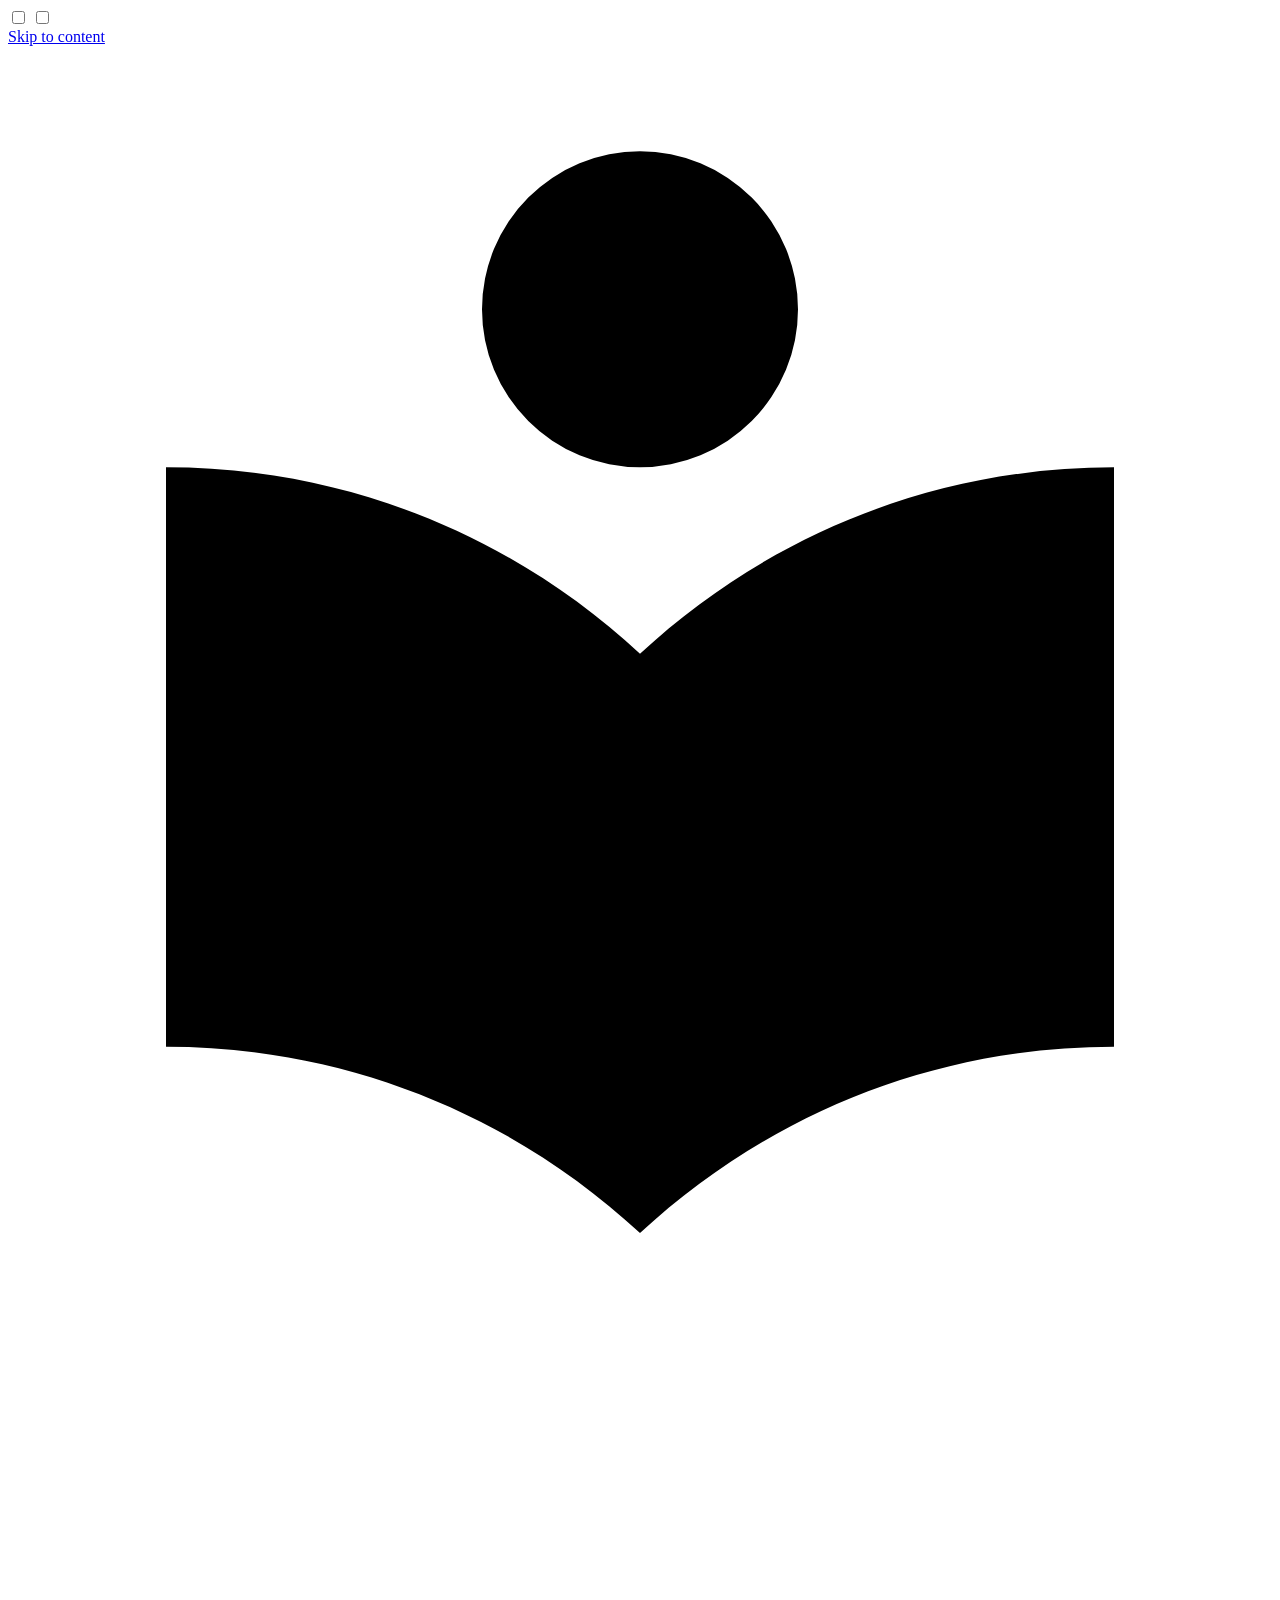
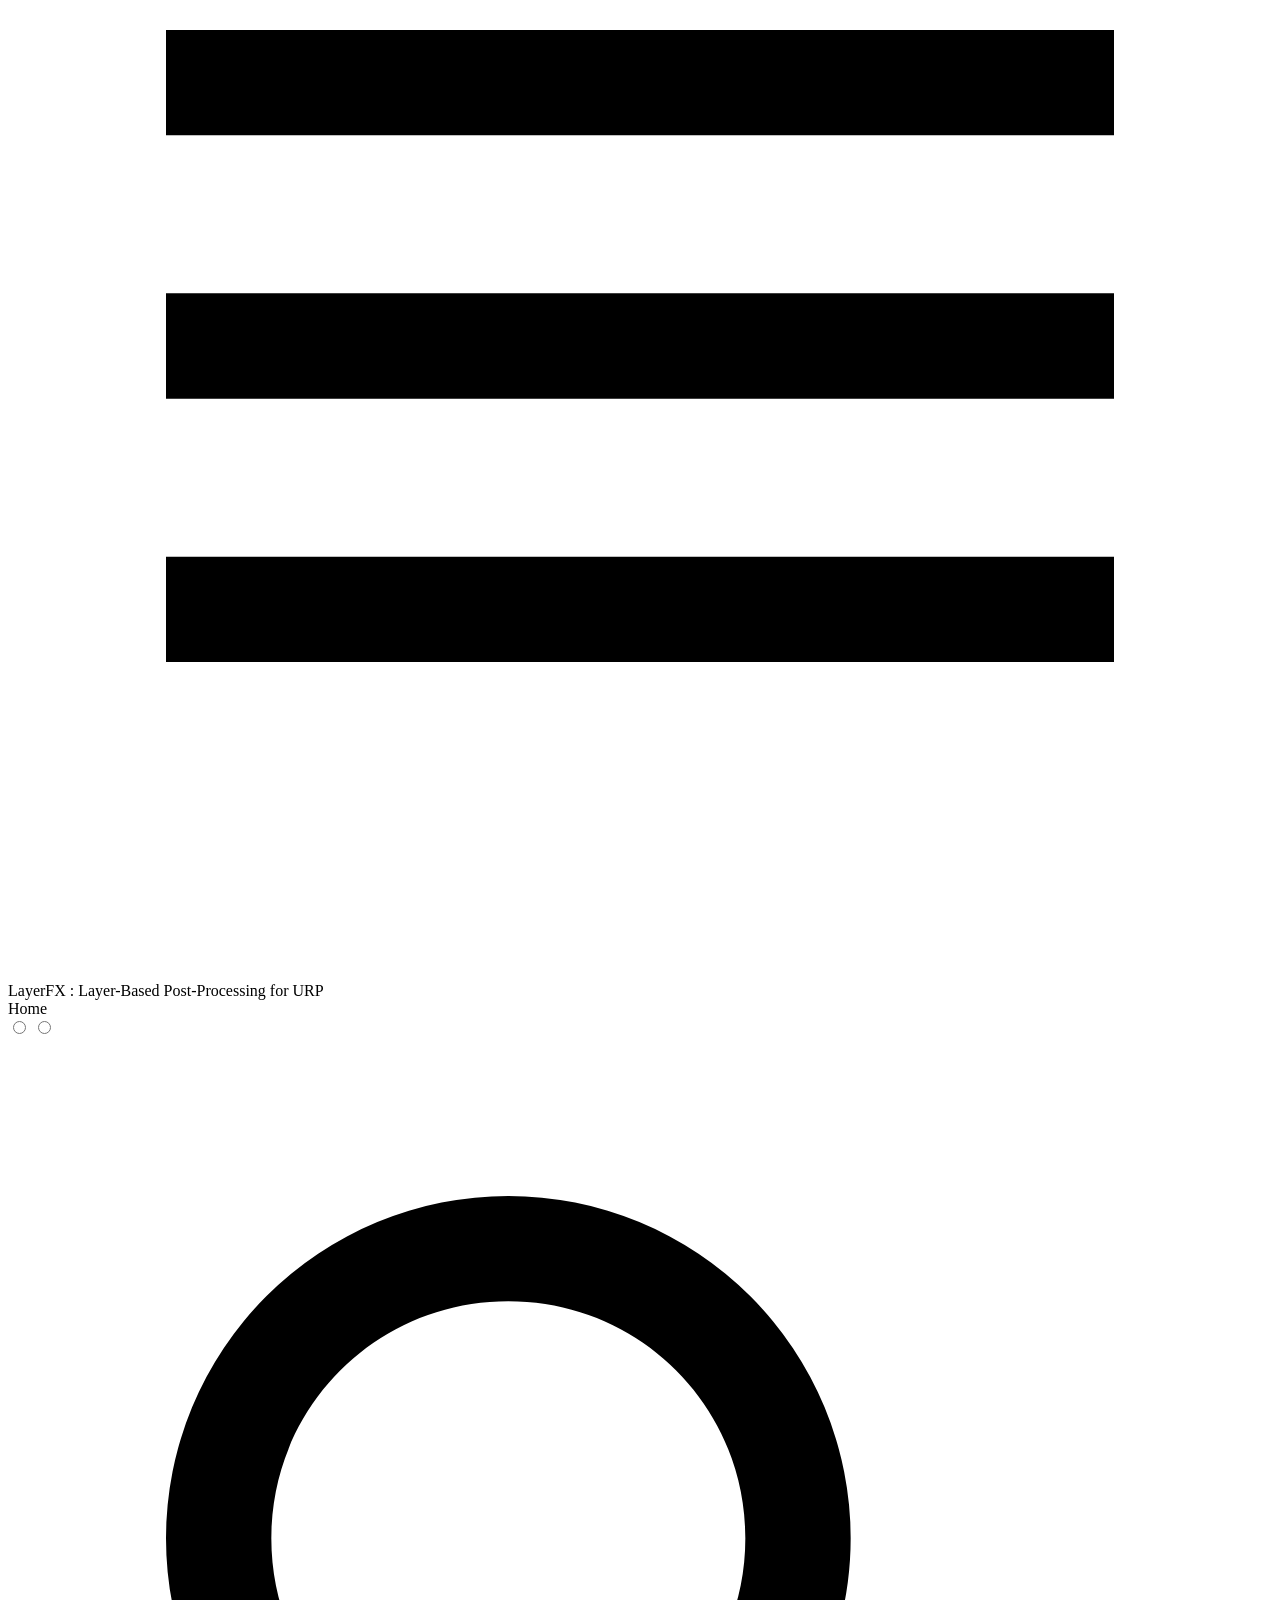
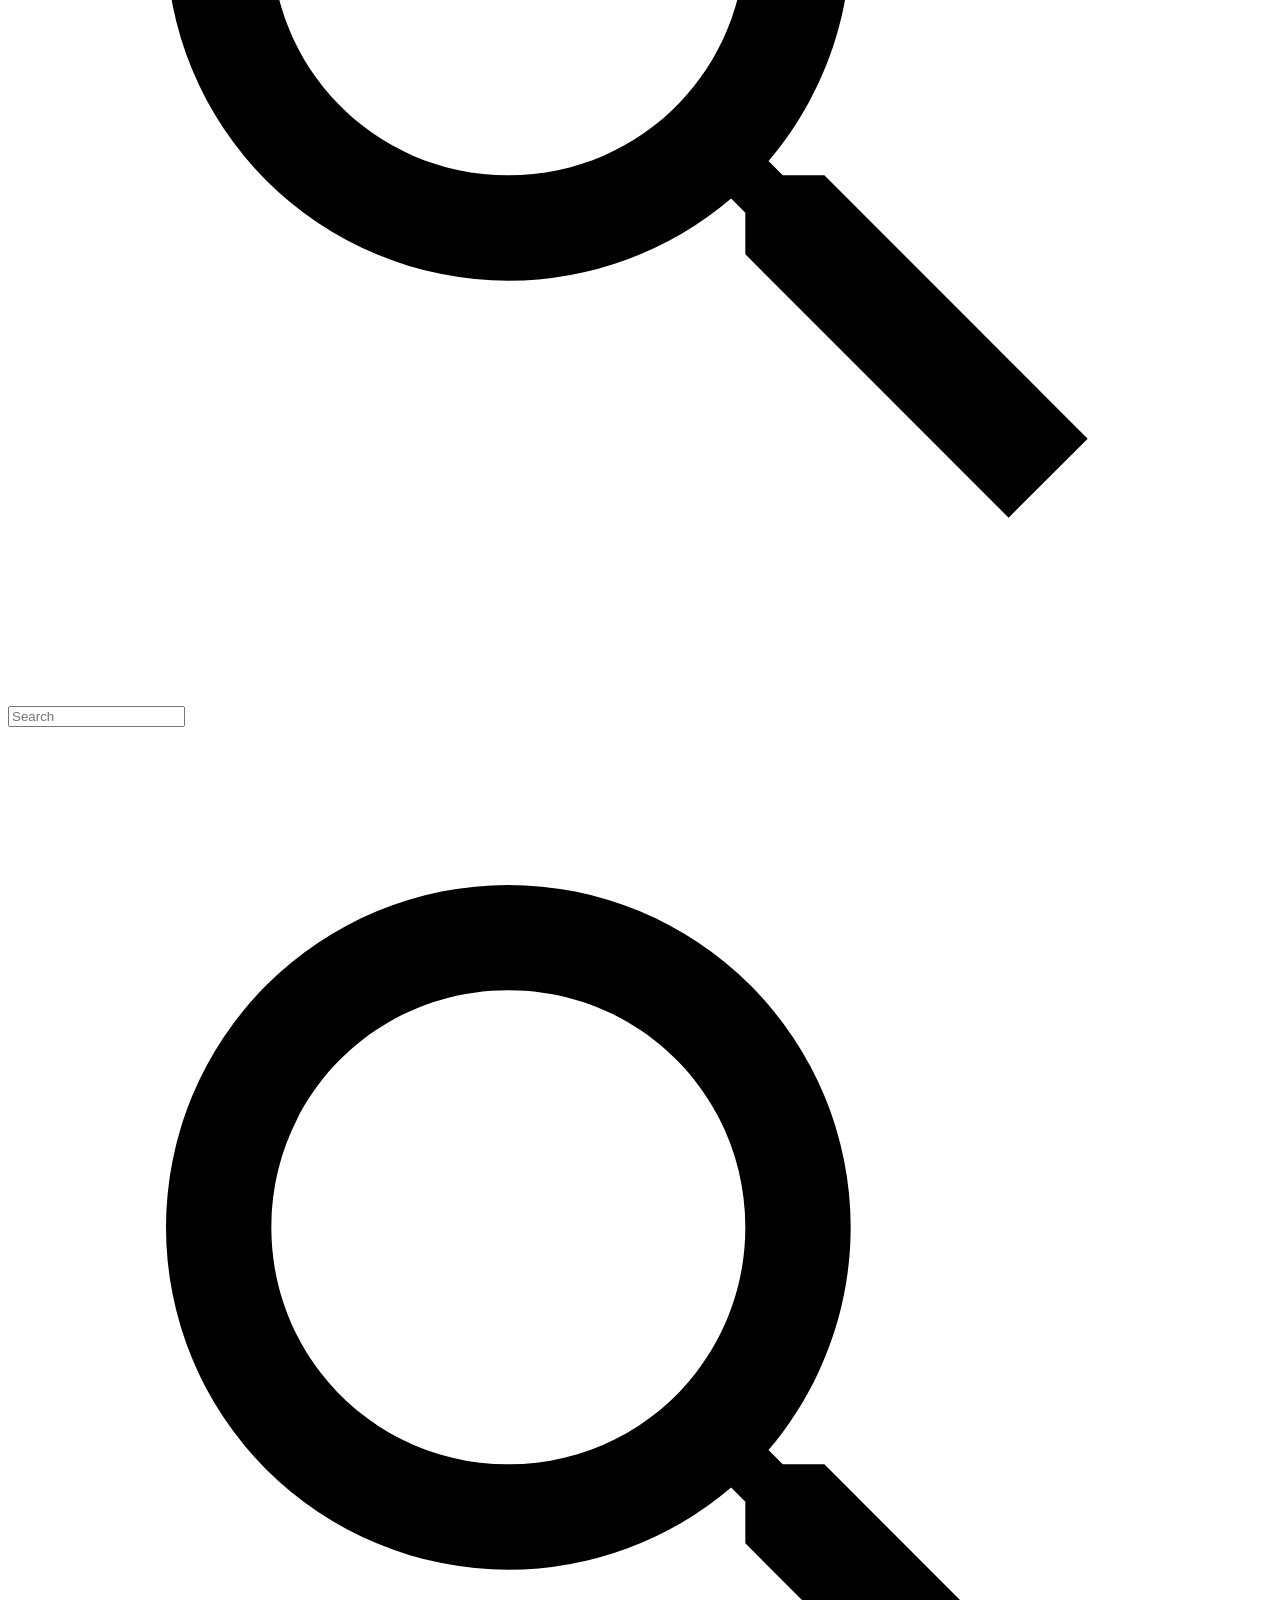
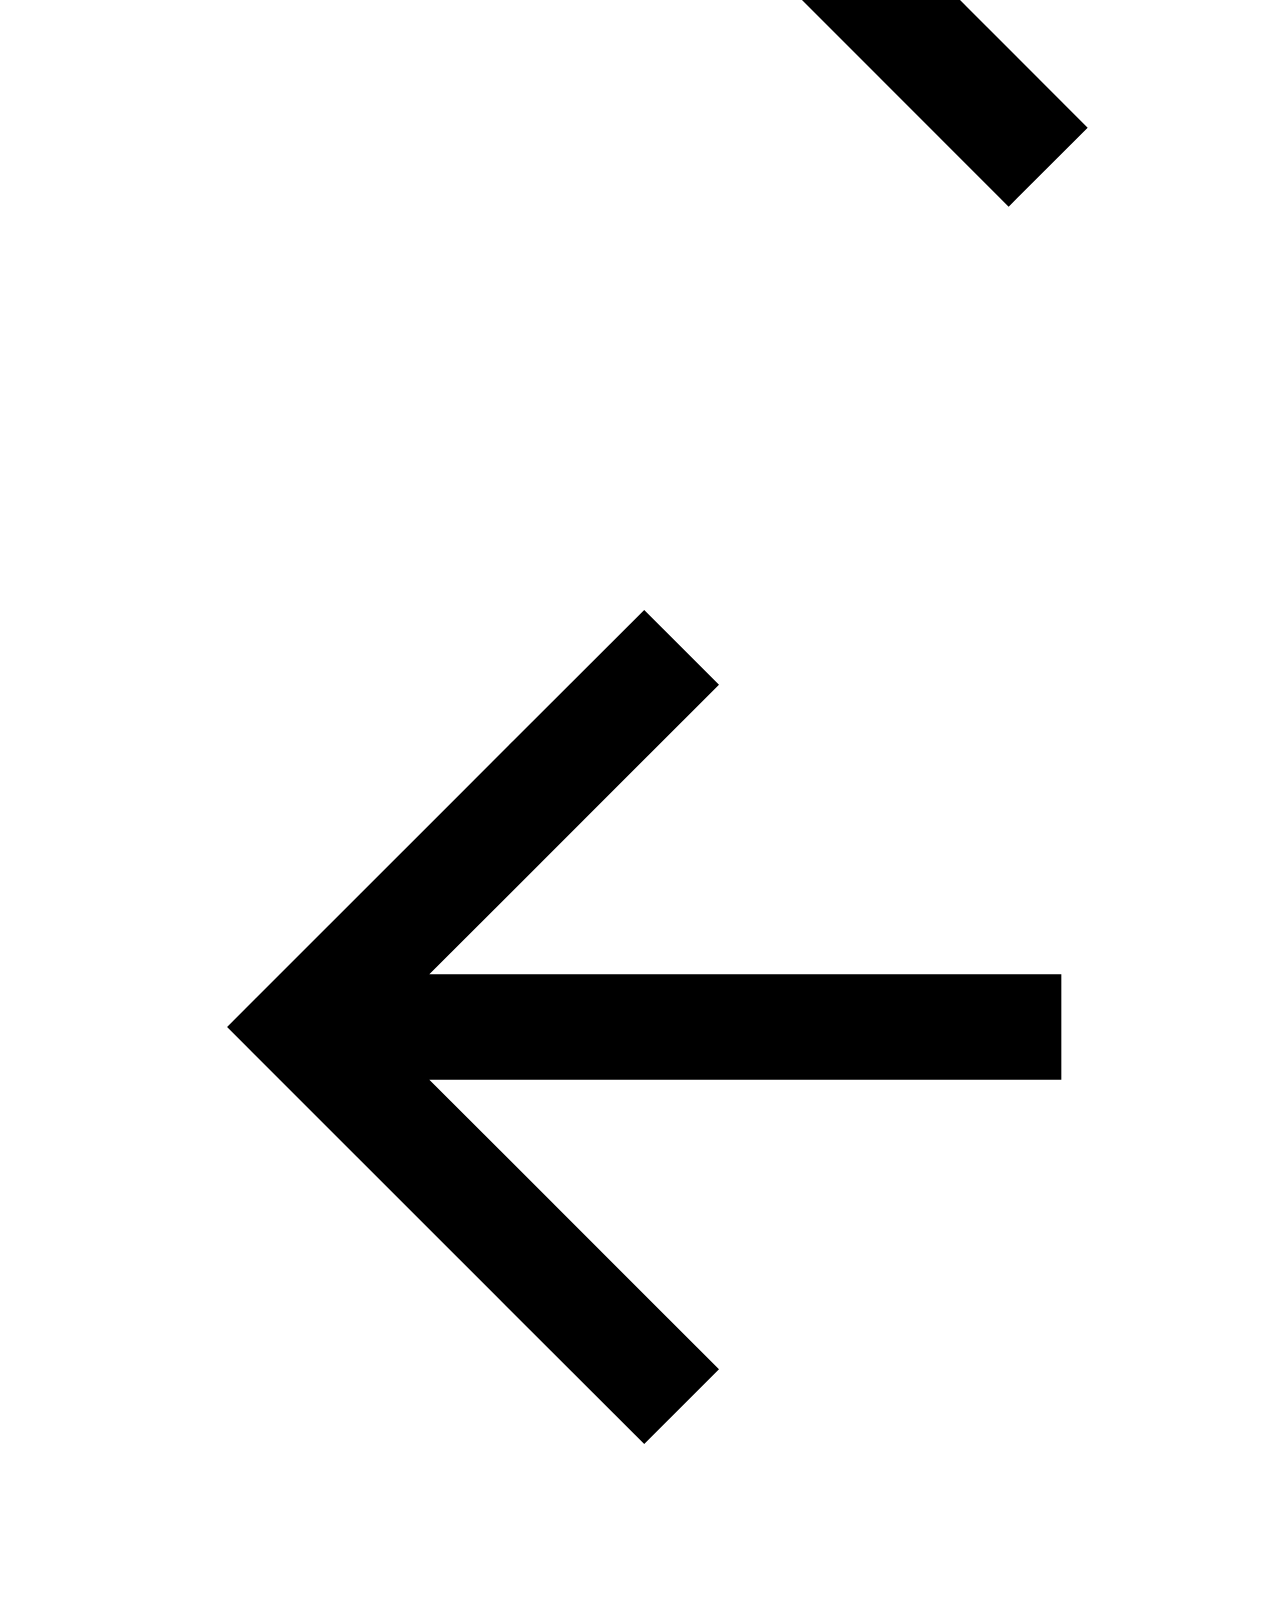
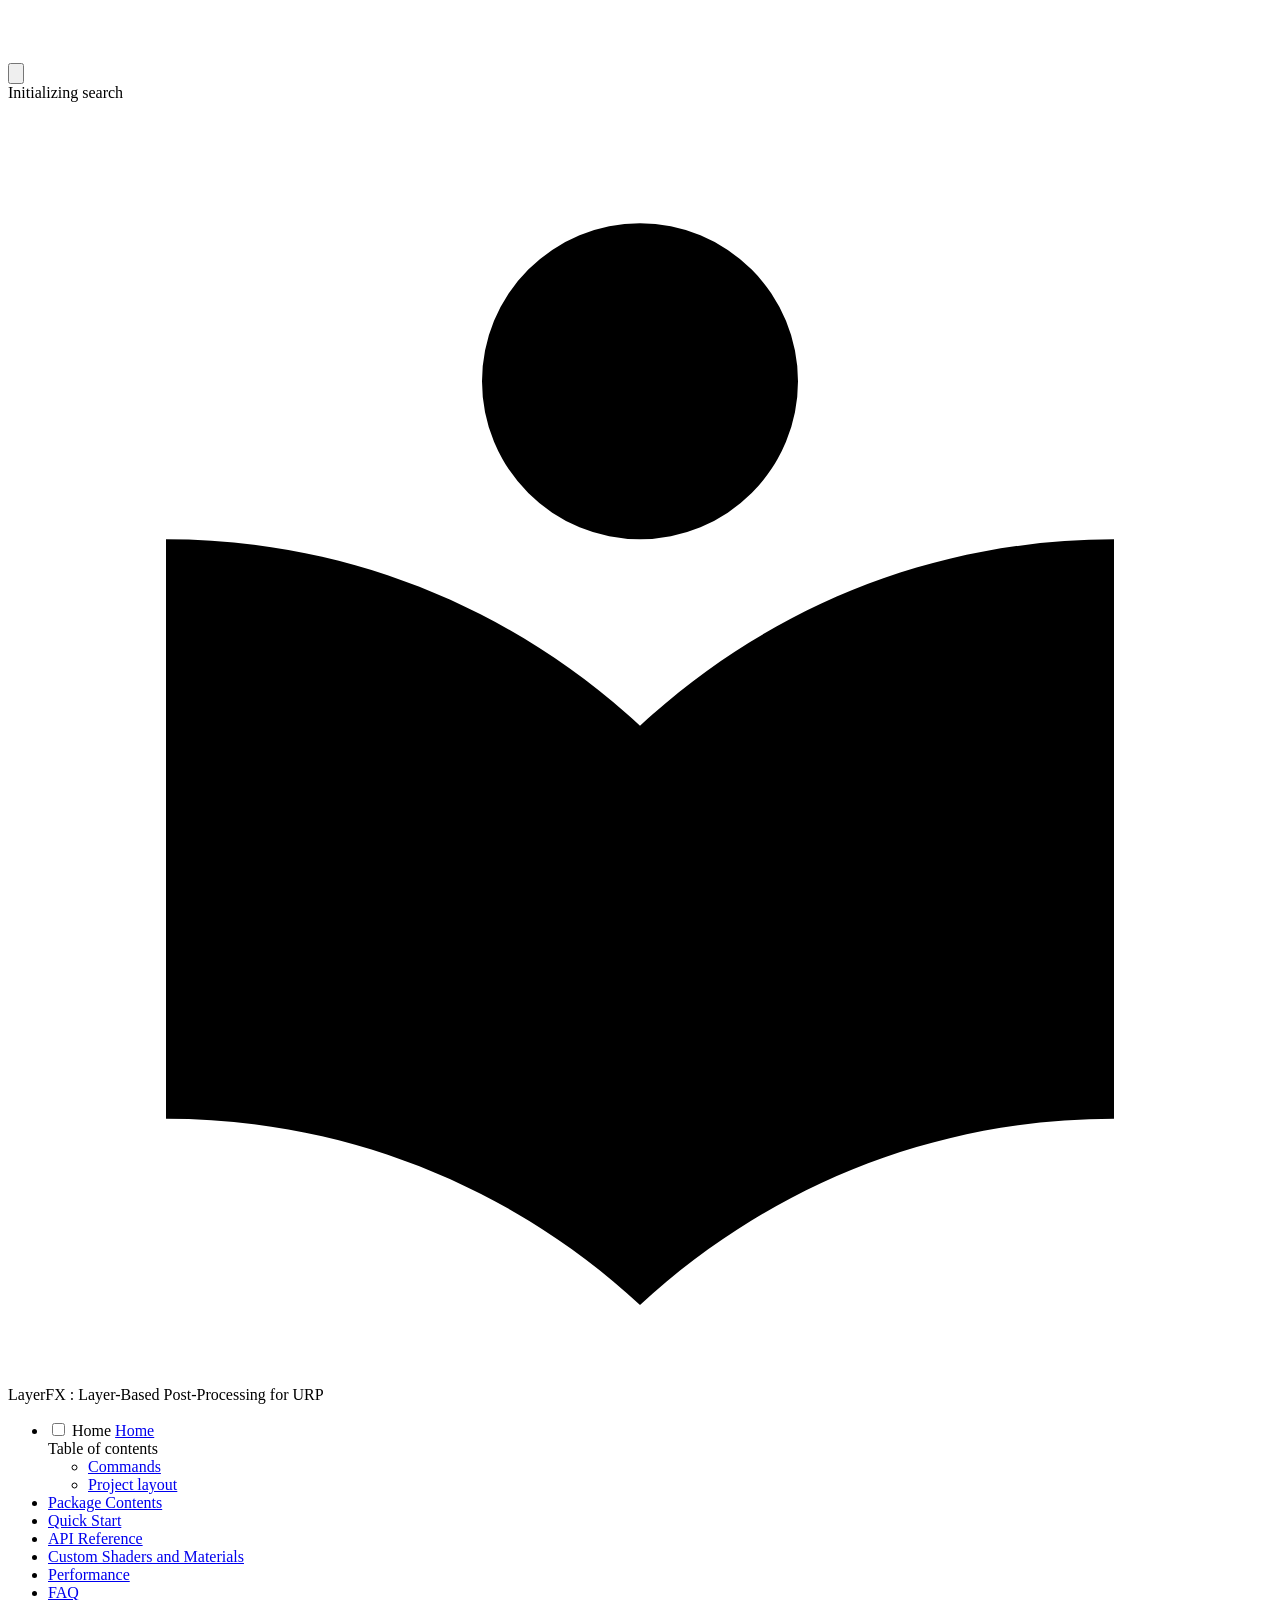
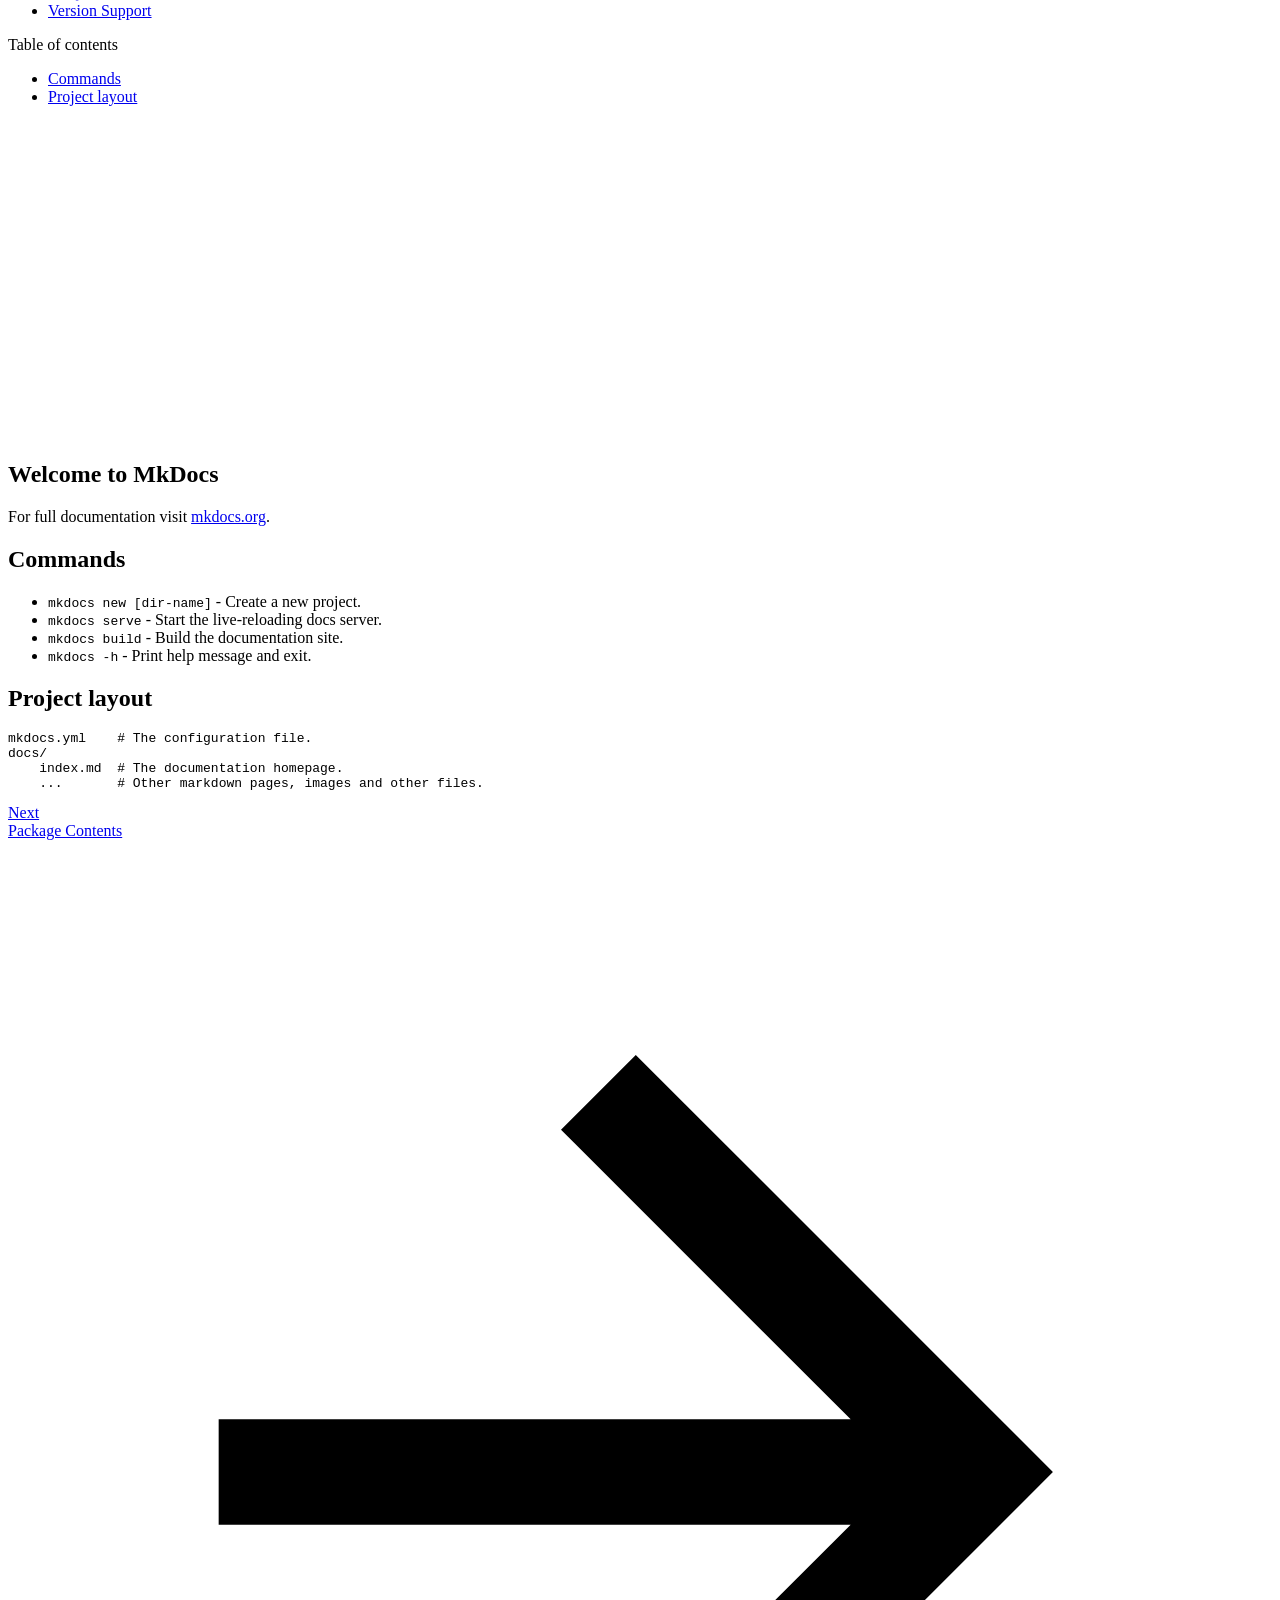
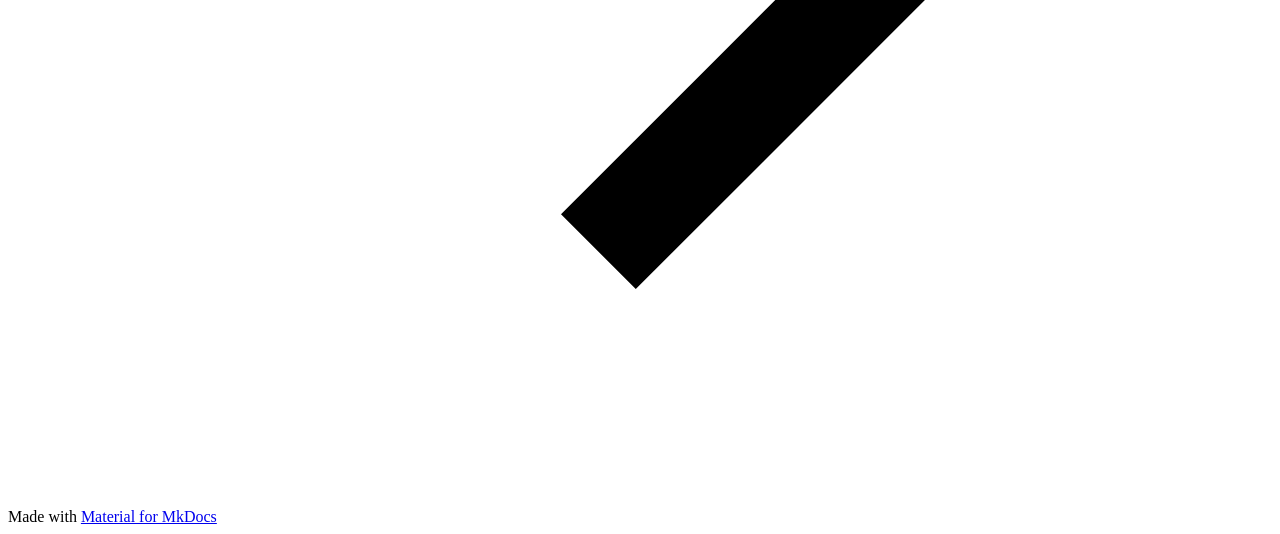
==== index.html @ 80f1f0cd "Deployed 3760249 with MkDocs version: 1.6.1" ====
<!doctype html>
<html lang="en" class="no-js">
  <head>
    
      <meta charset="utf-8">
      <meta name="viewport" content="width=device-width,initial-scale=1">
      
      
      
      
      
        <link rel="next" href="contents/">
      
      
        
      
      
      <link rel="icon" href="assets/images/favicon.png">
      <meta name="generator" content="mkdocs-1.6.1, mkdocs-material-9.7.6">
    
    
      
        <title>LayerFX : Layer-Based Post-Processing for URP</title>
      
    
    
      <link rel="stylesheet" href="assets/stylesheets/main.484c7ddc.min.css">
      
        
        <link rel="stylesheet" href="assets/stylesheets/palette.ab4e12ef.min.css">
      
      


    
    
      
    
    
      
        
        
        <link rel="preconnect" href="https://fonts.gstatic.com" crossorigin>
        <link rel="stylesheet" href="https://fonts.googleapis.com/css?family=Roboto:300,300i,400,400i,700,700i%7CRoboto+Mono:400,400i,700,700i&display=fallback">
        <style>:root{--md-text-font:"Roboto";--md-code-font:"Roboto Mono"}</style>
      
    
    
    <script>__md_scope=new URL(".",location),__md_hash=e=>[...e].reduce(((e,_)=>(e<<5)-e+_.charCodeAt(0)),0),__md_get=(e,_=localStorage,t=__md_scope)=>JSON.parse(_.getItem(t.pathname+"."+e)),__md_set=(e,_,t=localStorage,a=__md_scope)=>{try{t.setItem(a.pathname+"."+e,JSON.stringify(_))}catch(e){}}</script>
    
      

    
    
  </head>
  
  
    
    
      
    
    
    
    
    <body dir="ltr" data-md-color-scheme="default" data-md-color-primary="blue-grey" data-md-color-accent="indigo">
  
    
    <input class="md-toggle" data-md-toggle="drawer" type="checkbox" id="__drawer" autocomplete="off">
    <input class="md-toggle" data-md-toggle="search" type="checkbox" id="__search" autocomplete="off">
    <label class="md-overlay" for="__drawer"></label>
    <div data-md-component="skip">
      
        
        <a href="#welcome-to-mkdocs" class="md-skip">
          Skip to content
        </a>
      
    </div>
    <div data-md-component="announce">
      
    </div>
    
    
      

  

<header class="md-header md-header--shadow" data-md-component="header">
  <nav class="md-header__inner md-grid" aria-label="Header">
    <a href="." title="LayerFX : Layer-Based Post-Processing for URP" class="md-header__button md-logo" aria-label="LayerFX : Layer-Based Post-Processing for URP" data-md-component="logo">
      
  
  <svg xmlns="http://www.w3.org/2000/svg" viewBox="0 0 24 24"><path d="M12 8a3 3 0 0 0 3-3 3 3 0 0 0-3-3 3 3 0 0 0-3 3 3 3 0 0 0 3 3m0 3.54C9.64 9.35 6.5 8 3 8v11c3.5 0 6.64 1.35 9 3.54 2.36-2.19 5.5-3.54 9-3.54V8c-3.5 0-6.64 1.35-9 3.54"/></svg>

    </a>
    <label class="md-header__button md-icon" for="__drawer">
      
      <svg xmlns="http://www.w3.org/2000/svg" viewBox="0 0 24 24"><path d="M3 6h18v2H3zm0 5h18v2H3zm0 5h18v2H3z"/></svg>
    </label>
    <div class="md-header__title" data-md-component="header-title">
      <div class="md-header__ellipsis">
        <div class="md-header__topic">
          <span class="md-ellipsis">
            LayerFX : Layer-Based Post-Processing for URP
          </span>
        </div>
        <div class="md-header__topic" data-md-component="header-topic">
          <span class="md-ellipsis">
            
              Home
            
          </span>
        </div>
      </div>
    </div>
    
      
        <form class="md-header__option" data-md-component="palette">
  
    
    
    
    <input class="md-option" data-md-color-media="" data-md-color-scheme="default" data-md-color-primary="blue-grey" data-md-color-accent="indigo"  aria-label="Dark mode"  type="radio" name="__palette" id="__palette_0">
    
      <label class="md-header__button md-icon" title="Dark mode" for="__palette_1" hidden>
        <svg xmlns="http://www.w3.org/2000/svg" viewBox="0 0 24 24"><path d="m17.75 4.09-2.53 1.94.91 3.06-2.63-1.81-2.63 1.81.91-3.06-2.53-1.94L12.44 4l1.06-3 1.06 3zm3.5 6.91-1.64 1.25.59 1.98-1.7-1.17-1.7 1.17.59-1.98L15.75 11l2.06-.05L18.5 9l.69 1.95zm-2.28 4.95c.83-.08 1.72 1.1 1.19 1.85-.32.45-.66.87-1.08 1.27C15.17 23 8.84 23 4.94 19.07c-3.91-3.9-3.91-10.24 0-14.14.4-.4.82-.76 1.27-1.08.75-.53 1.93.36 1.85 1.19-.27 2.86.69 5.83 2.89 8.02a9.96 9.96 0 0 0 8.02 2.89m-1.64 2.02a12.08 12.08 0 0 1-7.8-3.47c-2.17-2.19-3.33-5-3.49-7.82-2.81 3.14-2.7 7.96.31 10.98 3.02 3.01 7.84 3.12 10.98.31"/></svg>
      </label>
    
  
    
    
    
    <input class="md-option" data-md-color-media="" data-md-color-scheme="slate" data-md-color-primary="blue-grey" data-md-color-accent="indigo"  aria-label="Light mode"  type="radio" name="__palette" id="__palette_1">
    
      <label class="md-header__button md-icon" title="Light mode" for="__palette_0" hidden>
        <svg xmlns="http://www.w3.org/2000/svg" viewBox="0 0 24 24"><path d="M12 7a5 5 0 0 1 5 5 5 5 0 0 1-5 5 5 5 0 0 1-5-5 5 5 0 0 1 5-5m0 2a3 3 0 0 0-3 3 3 3 0 0 0 3 3 3 3 0 0 0 3-3 3 3 0 0 0-3-3m0-7 2.39 3.42C13.65 5.15 12.84 5 12 5s-1.65.15-2.39.42zM3.34 7l4.16-.35A7.2 7.2 0 0 0 5.94 8.5c-.44.74-.69 1.5-.83 2.29zm.02 10 1.76-3.77a7.131 7.131 0 0 0 2.38 4.14zM20.65 7l-1.77 3.79a7.02 7.02 0 0 0-2.38-4.15zm-.01 10-4.14.36c.59-.51 1.12-1.14 1.54-1.86.42-.73.69-1.5.83-2.29zM12 22l-2.41-3.44c.74.27 1.55.44 2.41.44.82 0 1.63-.17 2.37-.44z"/></svg>
      </label>
    
  
</form>
      
    
    
      <script>var palette=__md_get("__palette");if(palette&&palette.color){if("(prefers-color-scheme)"===palette.color.media){var media=matchMedia("(prefers-color-scheme: light)"),input=document.querySelector(media.matches?"[data-md-color-media='(prefers-color-scheme: light)']":"[data-md-color-media='(prefers-color-scheme: dark)']");palette.color.media=input.getAttribute("data-md-color-media"),palette.color.scheme=input.getAttribute("data-md-color-scheme"),palette.color.primary=input.getAttribute("data-md-color-primary"),palette.color.accent=input.getAttribute("data-md-color-accent")}for(var[key,value]of Object.entries(palette.color))document.body.setAttribute("data-md-color-"+key,value)}</script>
    
    
    
      
      
        <label class="md-header__button md-icon" for="__search">
          
          <svg xmlns="http://www.w3.org/2000/svg" viewBox="0 0 24 24"><path d="M9.5 3A6.5 6.5 0 0 1 16 9.5c0 1.61-.59 3.09-1.56 4.23l.27.27h.79l5 5-1.5 1.5-5-5v-.79l-.27-.27A6.52 6.52 0 0 1 9.5 16 6.5 6.5 0 0 1 3 9.5 6.5 6.5 0 0 1 9.5 3m0 2C7 5 5 7 5 9.5S7 14 9.5 14 14 12 14 9.5 12 5 9.5 5"/></svg>
        </label>
        <div class="md-search" data-md-component="search" role="dialog">
  <label class="md-search__overlay" for="__search"></label>
  <div class="md-search__inner" role="search">
    <form class="md-search__form" name="search">
      <input type="text" class="md-search__input" name="query" aria-label="Search" placeholder="Search" autocapitalize="off" autocorrect="off" autocomplete="off" spellcheck="false" data-md-component="search-query" required>
      <label class="md-search__icon md-icon" for="__search">
        
        <svg xmlns="http://www.w3.org/2000/svg" viewBox="0 0 24 24"><path d="M9.5 3A6.5 6.5 0 0 1 16 9.5c0 1.61-.59 3.09-1.56 4.23l.27.27h.79l5 5-1.5 1.5-5-5v-.79l-.27-.27A6.52 6.52 0 0 1 9.5 16 6.5 6.5 0 0 1 3 9.5 6.5 6.5 0 0 1 9.5 3m0 2C7 5 5 7 5 9.5S7 14 9.5 14 14 12 14 9.5 12 5 9.5 5"/></svg>
        
        <svg xmlns="http://www.w3.org/2000/svg" viewBox="0 0 24 24"><path d="M20 11v2H8l5.5 5.5-1.42 1.42L4.16 12l7.92-7.92L13.5 5.5 8 11z"/></svg>
      </label>
      <nav class="md-search__options" aria-label="Search">
        
        <button type="reset" class="md-search__icon md-icon" title="Clear" aria-label="Clear" tabindex="-1">
          
          <svg xmlns="http://www.w3.org/2000/svg" viewBox="0 0 24 24"><path d="M19 6.41 17.59 5 12 10.59 6.41 5 5 6.41 10.59 12 5 17.59 6.41 19 12 13.41 17.59 19 19 17.59 13.41 12z"/></svg>
        </button>
      </nav>
      
        <div class="md-search__suggest" data-md-component="search-suggest"></div>
      
    </form>
    <div class="md-search__output">
      <div class="md-search__scrollwrap" tabindex="0" data-md-scrollfix>
        <div class="md-search-result" data-md-component="search-result">
          <div class="md-search-result__meta">
            Initializing search
          </div>
          <ol class="md-search-result__list" role="presentation"></ol>
        </div>
      </div>
    </div>
  </div>
</div>
      
    
    
  </nav>
  
</header>
    
    <div class="md-container" data-md-component="container">
      
      
        
          
        
      
      <main class="md-main" data-md-component="main">
        <div class="md-main__inner md-grid">
          
            
              
              <div class="md-sidebar md-sidebar--primary" data-md-component="sidebar" data-md-type="navigation" >
                <div class="md-sidebar__scrollwrap">
                  <div class="md-sidebar__inner">
                    



<nav class="md-nav md-nav--primary" aria-label="Navigation" data-md-level="0">
  <label class="md-nav__title" for="__drawer">
    <a href="." title="LayerFX : Layer-Based Post-Processing for URP" class="md-nav__button md-logo" aria-label="LayerFX : Layer-Based Post-Processing for URP" data-md-component="logo">
      
  
  <svg xmlns="http://www.w3.org/2000/svg" viewBox="0 0 24 24"><path d="M12 8a3 3 0 0 0 3-3 3 3 0 0 0-3-3 3 3 0 0 0-3 3 3 3 0 0 0 3 3m0 3.54C9.64 9.35 6.5 8 3 8v11c3.5 0 6.64 1.35 9 3.54 2.36-2.19 5.5-3.54 9-3.54V8c-3.5 0-6.64 1.35-9 3.54"/></svg>

    </a>
    LayerFX : Layer-Based Post-Processing for URP
  </label>
  
  <ul class="md-nav__list" data-md-scrollfix>
    
      
      
  
  
    
  
  
  
    <li class="md-nav__item md-nav__item--active">
      
      <input class="md-nav__toggle md-toggle" type="checkbox" id="__toc">
      
      
        
      
      
        <label class="md-nav__link md-nav__link--active" for="__toc">
          
  
  
  <span class="md-ellipsis">
    
  
    Home
  

    
  </span>
  
  

          <span class="md-nav__icon md-icon"></span>
        </label>
      
      <a href="." class="md-nav__link md-nav__link--active">
        
  
  
  <span class="md-ellipsis">
    
  
    Home
  

    
  </span>
  
  

      </a>
      
        

<nav class="md-nav md-nav--secondary" aria-label="Table of contents">
  
  
  
    
  
  
    <label class="md-nav__title" for="__toc">
      <span class="md-nav__icon md-icon"></span>
      Table of contents
    </label>
    <ul class="md-nav__list" data-md-component="toc" data-md-scrollfix>
      
        <li class="md-nav__item">
  <a href="#commands" class="md-nav__link">
    <span class="md-ellipsis">
      
        Commands
      
    </span>
  </a>
  
</li>
      
        <li class="md-nav__item">
  <a href="#project-layout" class="md-nav__link">
    <span class="md-ellipsis">
      
        Project layout
      
    </span>
  </a>
  
</li>
      
    </ul>
  
</nav>
      
    </li>
  

    
      
      
  
  
  
  
    <li class="md-nav__item">
      <a href="contents/" class="md-nav__link">
        
  
  
  <span class="md-ellipsis">
    
  
    Package Contents
  

    
  </span>
  
  

      </a>
    </li>
  

    
      
      
  
  
  
  
    <li class="md-nav__item">
      <a href="quick-start-guide/" class="md-nav__link">
        
  
  
  <span class="md-ellipsis">
    
  
    Quick Start
  

    
  </span>
  
  

      </a>
    </li>
  

    
      
      
  
  
  
  
    <li class="md-nav__item">
      <a href="api-reference/" class="md-nav__link">
        
  
  
  <span class="md-ellipsis">
    
  
    API Reference
  

    
  </span>
  
  

      </a>
    </li>
  

    
      
      
  
  
  
  
    <li class="md-nav__item">
      <a href="custom-shaders-and-materials/" class="md-nav__link">
        
  
  
  <span class="md-ellipsis">
    
  
    Custom Shaders and Materials
  

    
  </span>
  
  

      </a>
    </li>
  

    
      
      
  
  
  
  
    <li class="md-nav__item">
      <a href="performance/" class="md-nav__link">
        
  
  
  <span class="md-ellipsis">
    
  
    Performance
  

    
  </span>
  
  

      </a>
    </li>
  

    
      
      
  
  
  
  
    <li class="md-nav__item">
      <a href="faq-and-troubleshooting/" class="md-nav__link">
        
  
  
  <span class="md-ellipsis">
    
  
    FAQ
  

    
  </span>
  
  

      </a>
    </li>
  

    
      
      
  
  
  
  
    <li class="md-nav__item">
      <a href="version-support/" class="md-nav__link">
        
  
  
  <span class="md-ellipsis">
    
  
    Version Support
  

    
  </span>
  
  

      </a>
    </li>
  

    
  </ul>
</nav>
                  </div>
                </div>
              </div>
            
            
              
              <div class="md-sidebar md-sidebar--secondary" data-md-component="sidebar" data-md-type="toc" >
                <div class="md-sidebar__scrollwrap">
                  <div class="md-sidebar__inner">
                    

<nav class="md-nav md-nav--secondary" aria-label="Table of contents">
  
  
  
    
  
  
    <label class="md-nav__title" for="__toc">
      <span class="md-nav__icon md-icon"></span>
      Table of contents
    </label>
    <ul class="md-nav__list" data-md-component="toc" data-md-scrollfix>
      
        <li class="md-nav__item">
  <a href="#commands" class="md-nav__link">
    <span class="md-ellipsis">
      
        Commands
      
    </span>
  </a>
  
</li>
      
        <li class="md-nav__item">
  <a href="#project-layout" class="md-nav__link">
    <span class="md-ellipsis">
      
        Project layout
      
    </span>
  </a>
  
</li>
      
    </ul>
  
</nav>
                  </div>
                </div>
              </div>
            
          
          
            <div class="md-content" data-md-component="content">
              
              <article class="md-content__inner md-typeset">
                
                  



<iframe width="560" height="315" src="https://www.youtube.com/embed/f9OsgjATg6I?si=kgd9Sjoha1OPUFLv" title="YouTube video player" frameborder="0" allow="accelerometer; autoplay; clipboard-write; encrypted-media; gyroscope; picture-in-picture; web-share" referrerpolicy="strict-origin-when-cross-origin" allowfullscreen></iframe>

<h1 id="welcome-to-mkdocs">Welcome to MkDocs</h1>
<p>For full documentation visit <a href="https://www.mkdocs.org">mkdocs.org</a>.</p>
<h2 id="commands">Commands</h2>
<ul>
<li><code>mkdocs new [dir-name]</code> - Create a new project.</li>
<li><code>mkdocs serve</code> - Start the live-reloading docs server.</li>
<li><code>mkdocs build</code> - Build the documentation site.</li>
<li><code>mkdocs -h</code> - Print help message and exit.</li>
</ul>
<h2 id="project-layout">Project layout</h2>
<pre><code>mkdocs.yml    # The configuration file.
docs/
    index.md  # The documentation homepage.
    ...       # Other markdown pages, images and other files.
</code></pre>












                
              </article>
            </div>
          
          
<script>var target=document.getElementById(location.hash.slice(1));target&&target.name&&(target.checked=target.name.startsWith("__tabbed_"))</script>
        </div>
        
      </main>
      
        <footer class="md-footer">
  
    
      
      <nav class="md-footer__inner md-grid" aria-label="Footer" >
        
        
          
          <a href="contents/" class="md-footer__link md-footer__link--next" aria-label="Next: Package Contents">
            <div class="md-footer__title">
              <span class="md-footer__direction">
                Next
              </span>
              <div class="md-ellipsis">
                Package Contents
              </div>
            </div>
            <div class="md-footer__button md-icon">
              
              <svg xmlns="http://www.w3.org/2000/svg" viewBox="0 0 24 24"><path d="M4 11v2h12l-5.5 5.5 1.42 1.42L19.84 12l-7.92-7.92L10.5 5.5 16 11z"/></svg>
            </div>
          </a>
        
      </nav>
    
  
  <div class="md-footer-meta md-typeset">
    <div class="md-footer-meta__inner md-grid">
      <div class="md-copyright">
  
  
    Made with
    <a href="https://squidfunk.github.io/mkdocs-material/" target="_blank" rel="noopener">
      Material for MkDocs
    </a>
  
</div>
      
    </div>
  </div>
</footer>
      
    </div>
    <div class="md-dialog" data-md-component="dialog">
      <div class="md-dialog__inner md-typeset"></div>
    </div>
    
    
    
      
      
      <script id="__config" type="application/json">{"annotate": null, "base": ".", "features": ["navigation.sections", "navigation.expand", "navigation.footer", "content.code.copy", "search.suggest", "search.highlight"], "search": "assets/javascripts/workers/search.2c215733.min.js", "tags": null, "translations": {"clipboard.copied": "Copied to clipboard", "clipboard.copy": "Copy to clipboard", "search.result.more.one": "1 more on this page", "search.result.more.other": "# more on this page", "search.result.none": "No matching documents", "search.result.one": "1 matching document", "search.result.other": "# matching documents", "search.result.placeholder": "Type to start searching", "search.result.term.missing": "Missing", "select.version": "Select version"}, "version": null}</script>
    
    
      <script src="assets/javascripts/bundle.79ae519e.min.js"></script>
      
    
  </body>
</html>
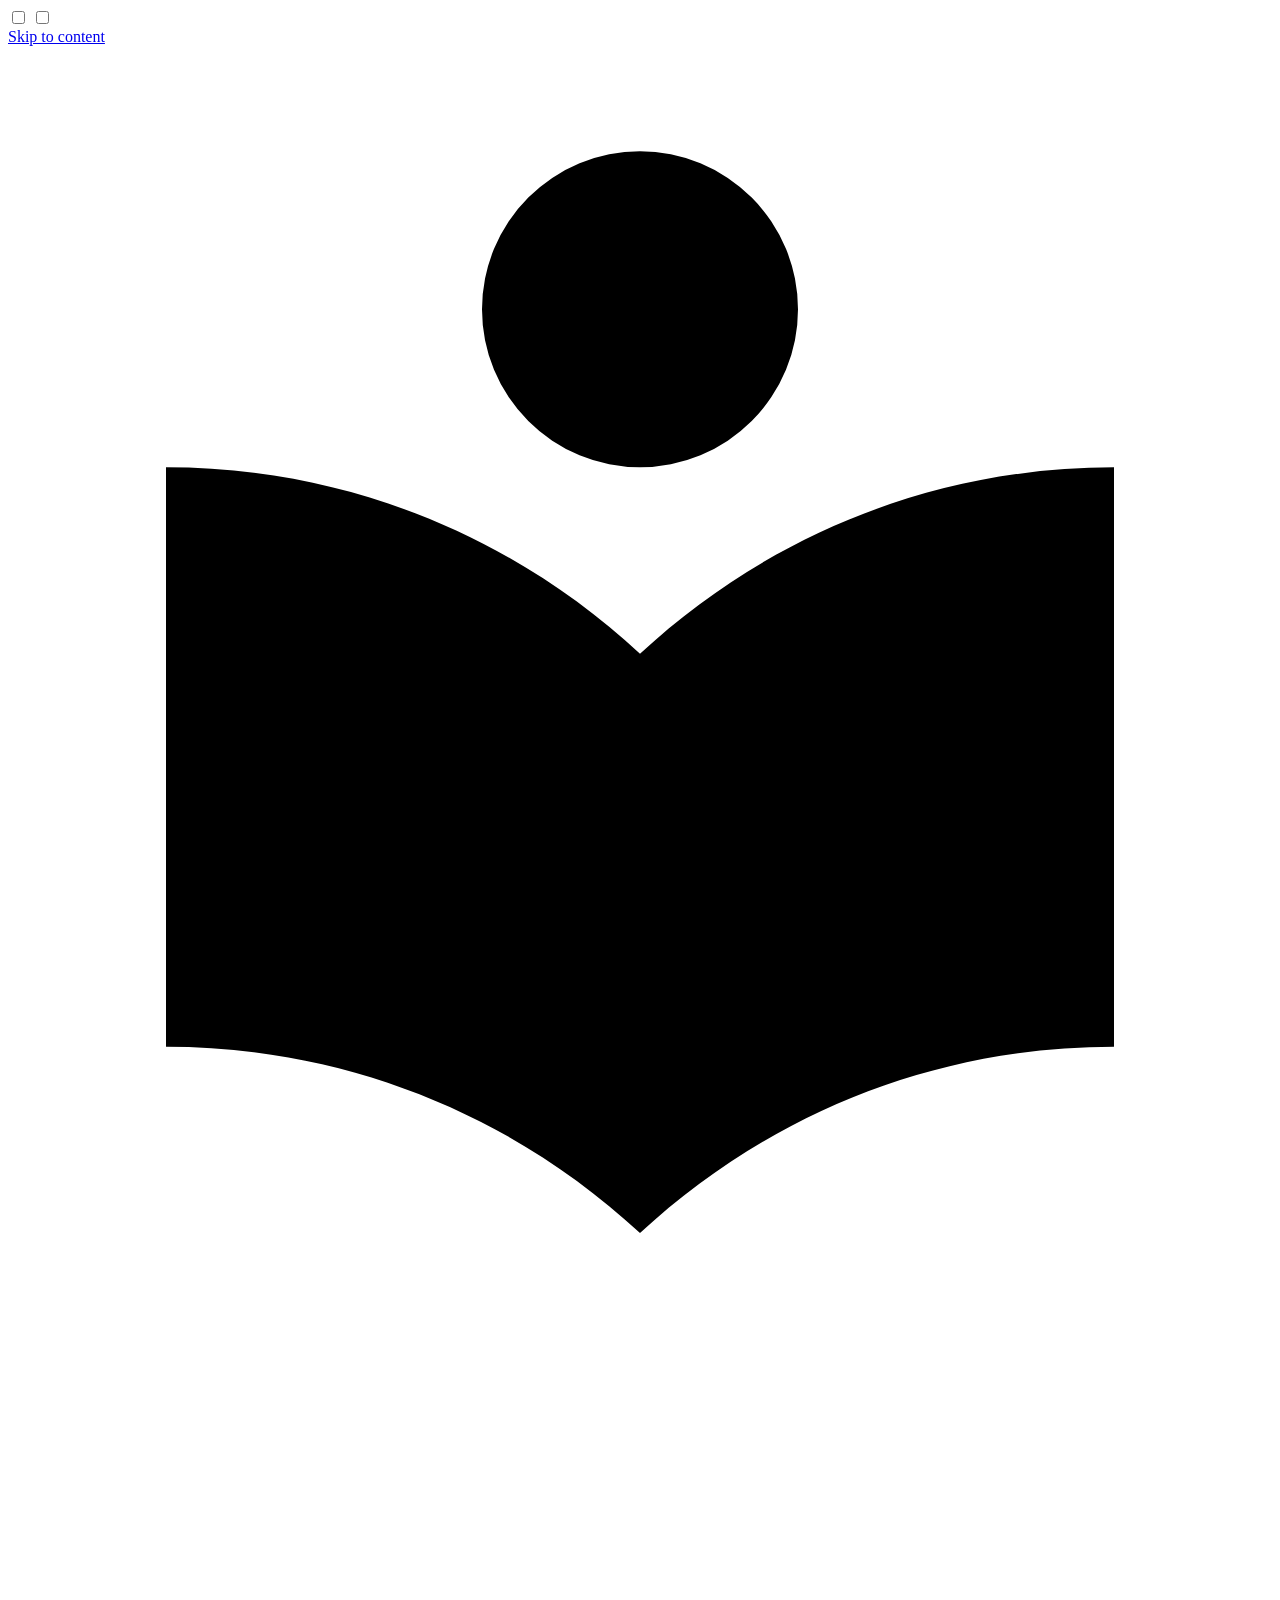
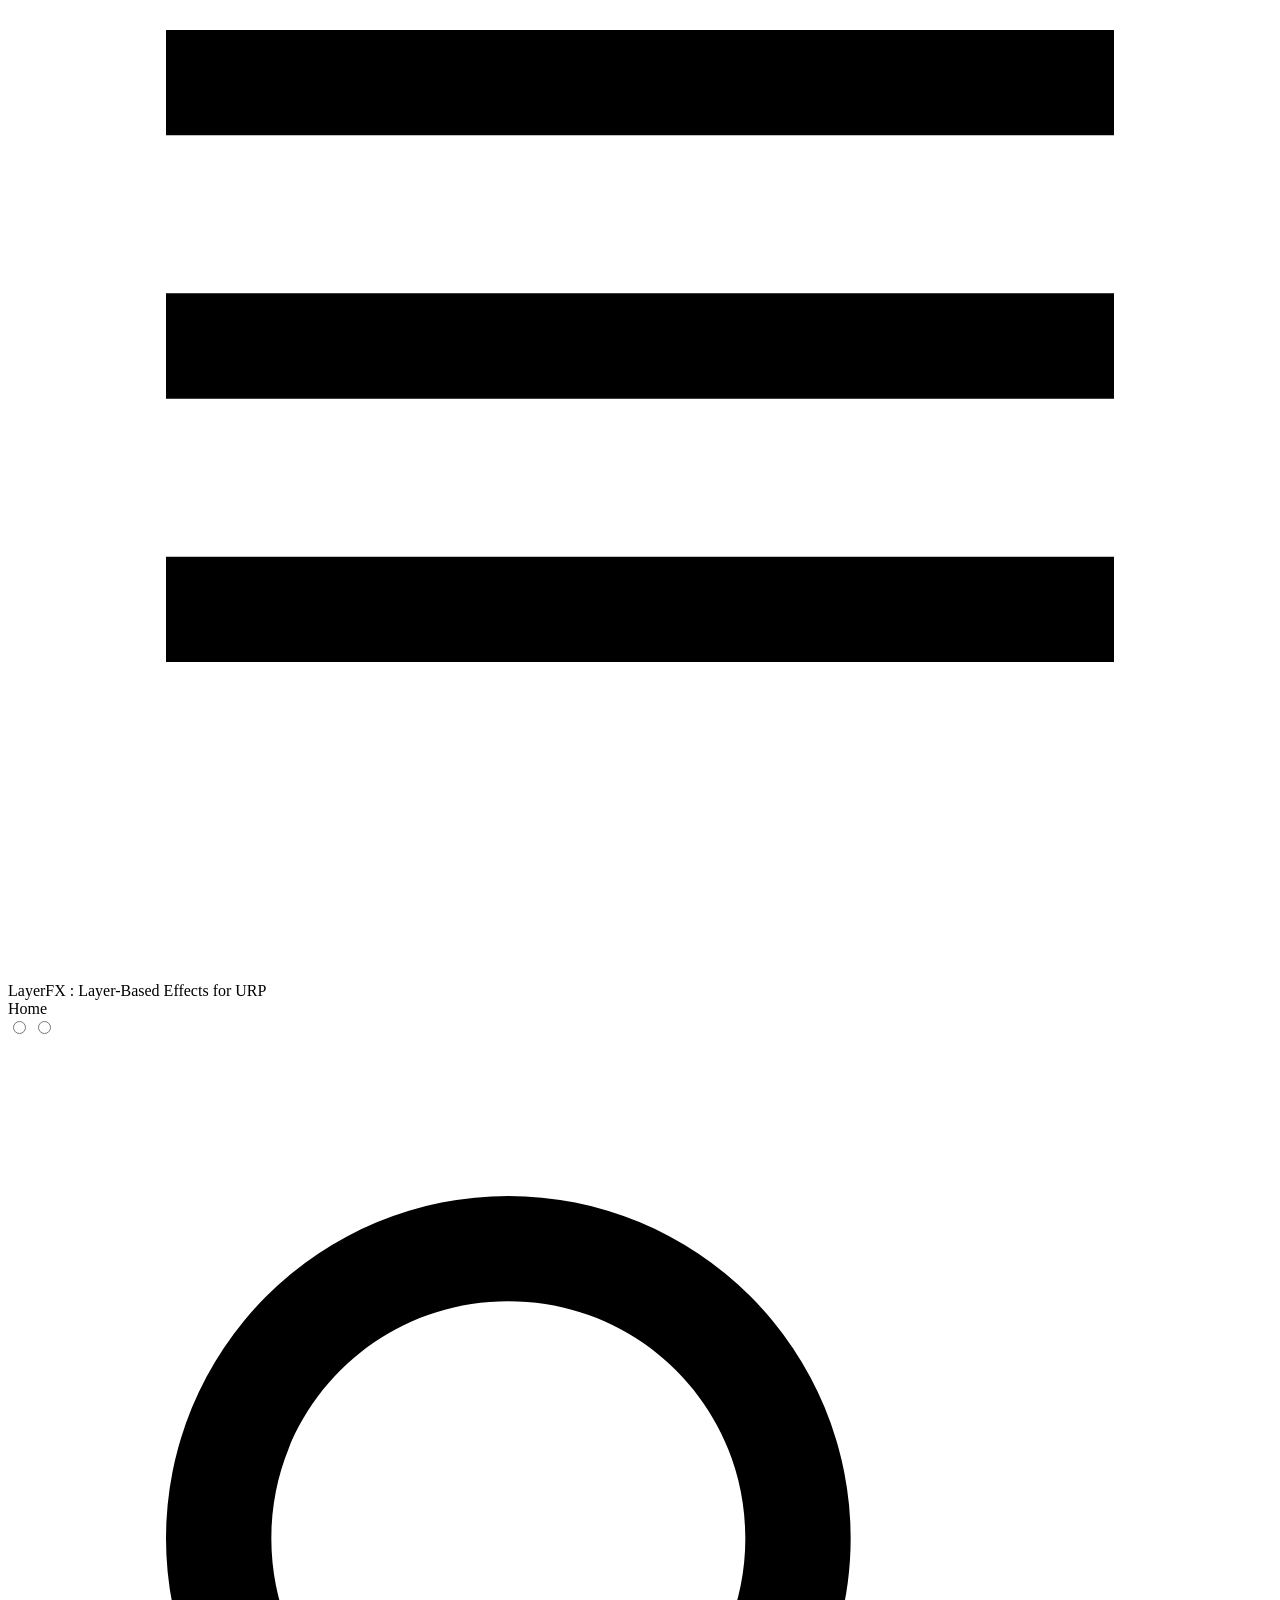
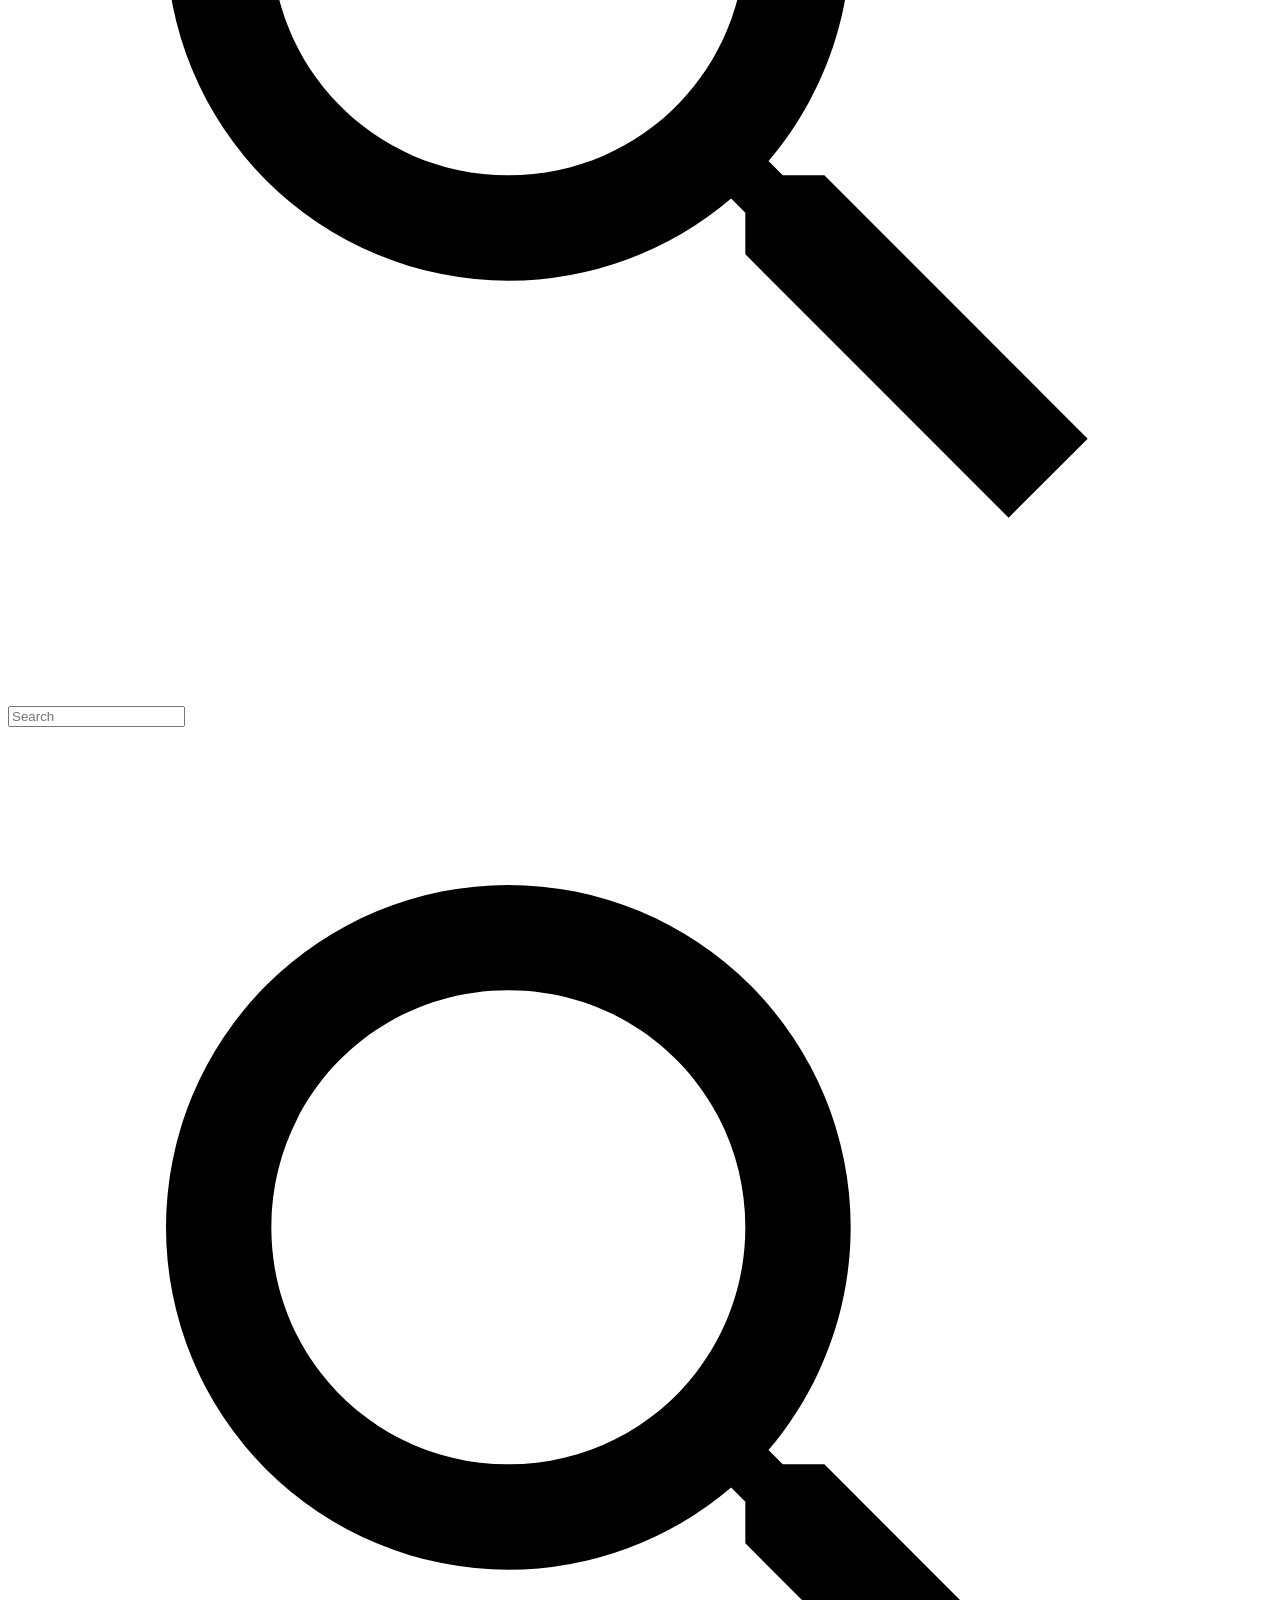
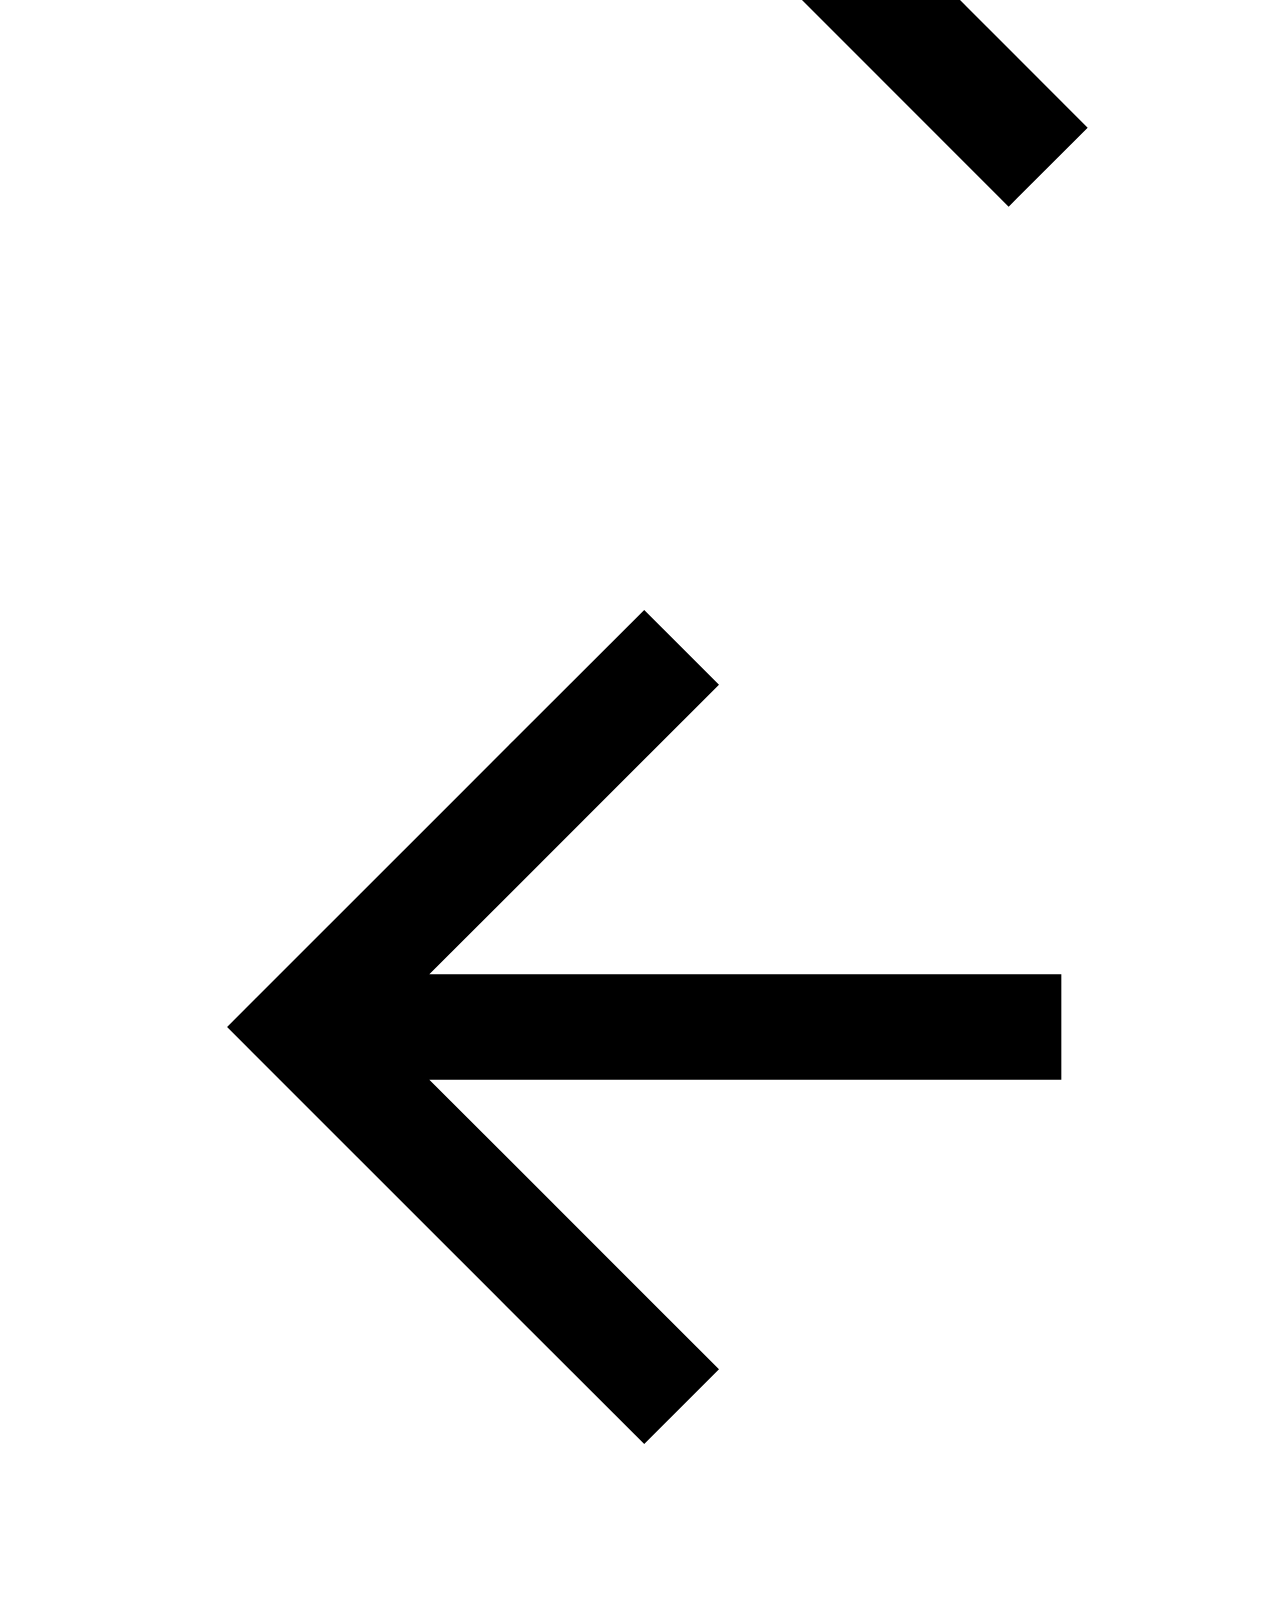
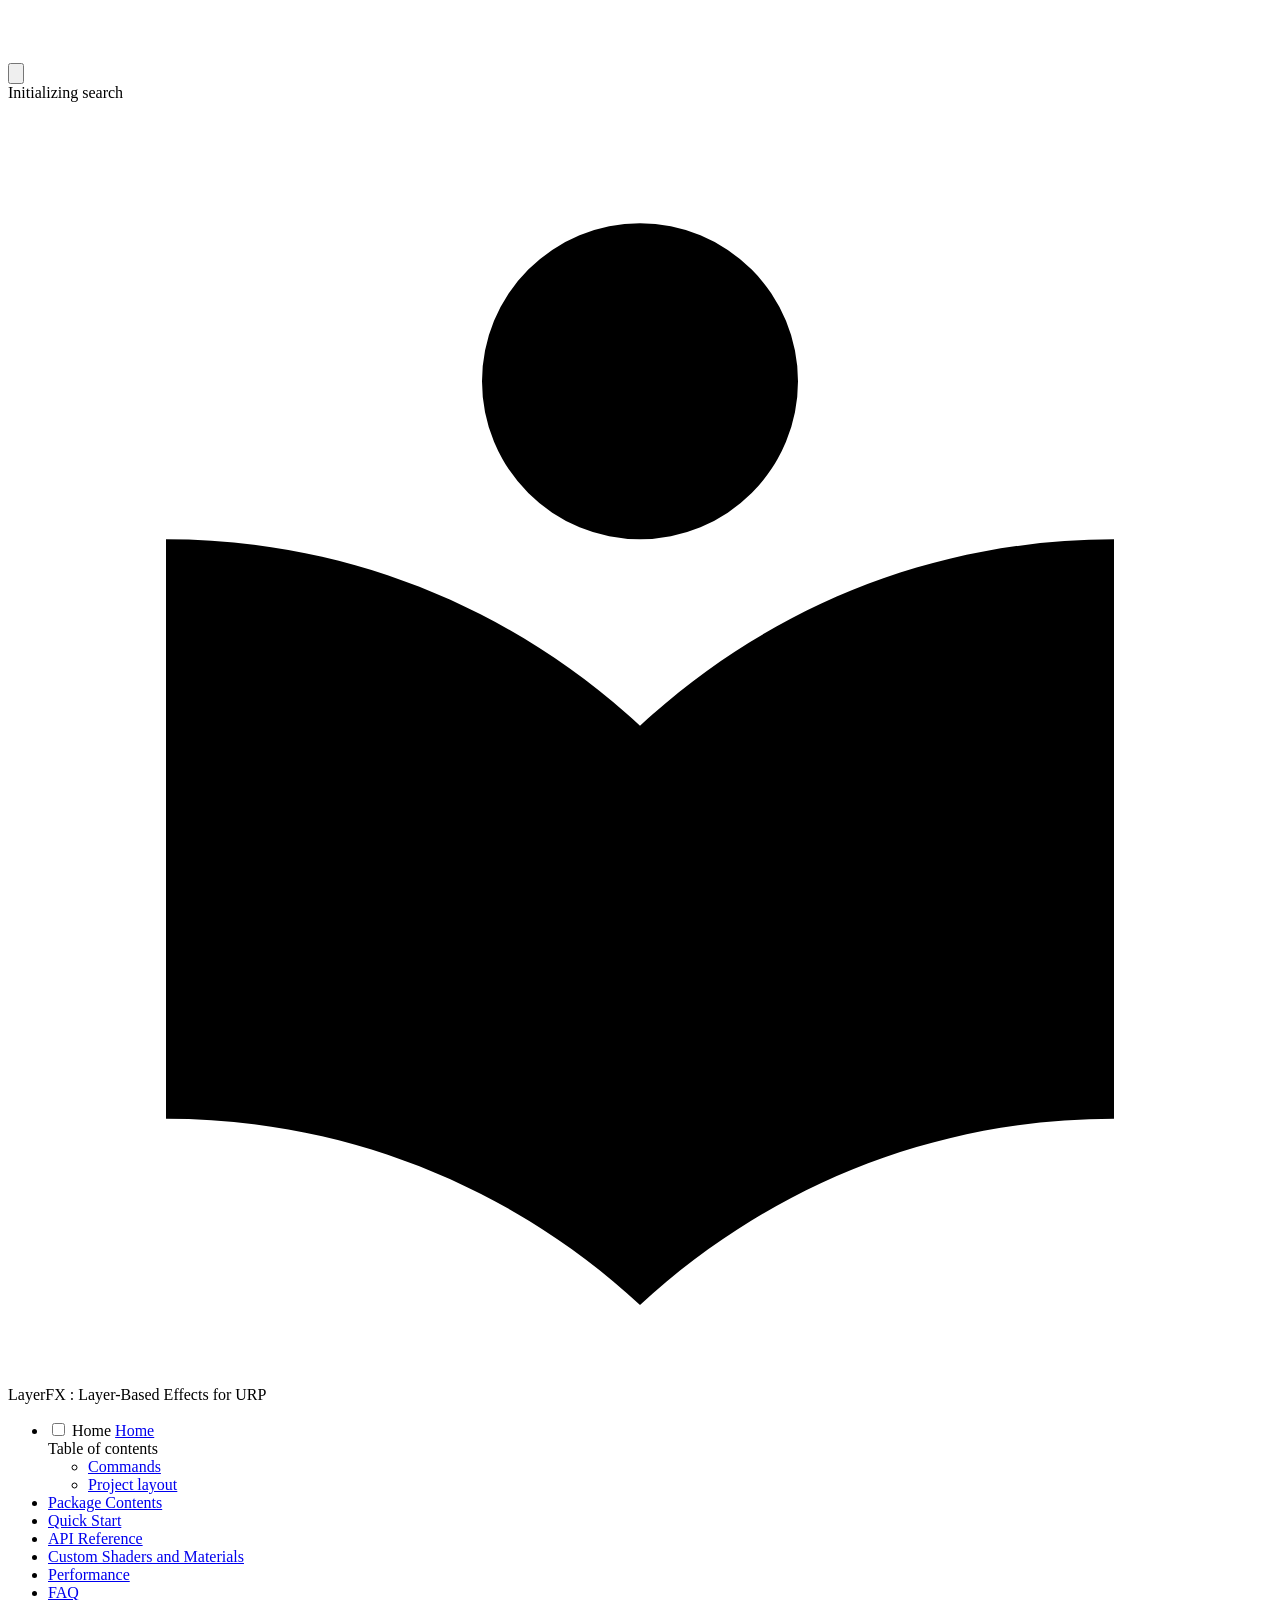
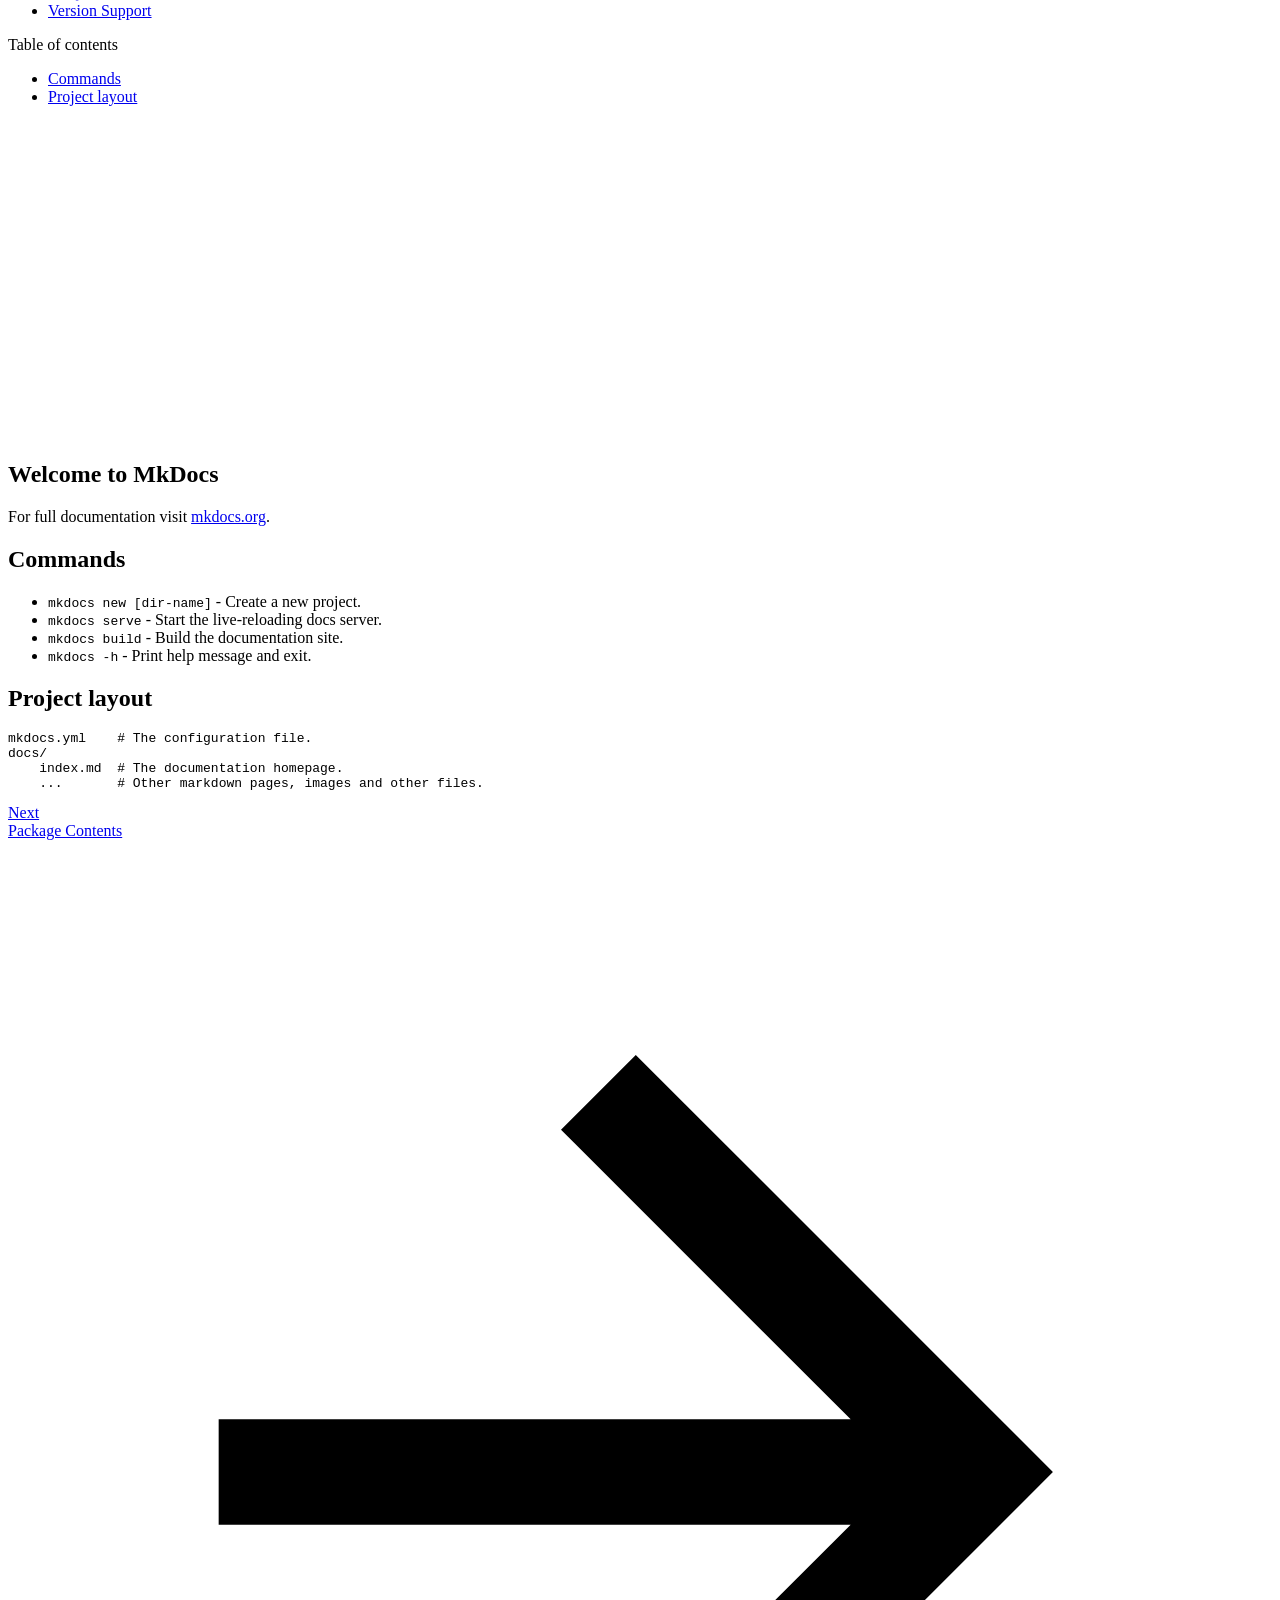
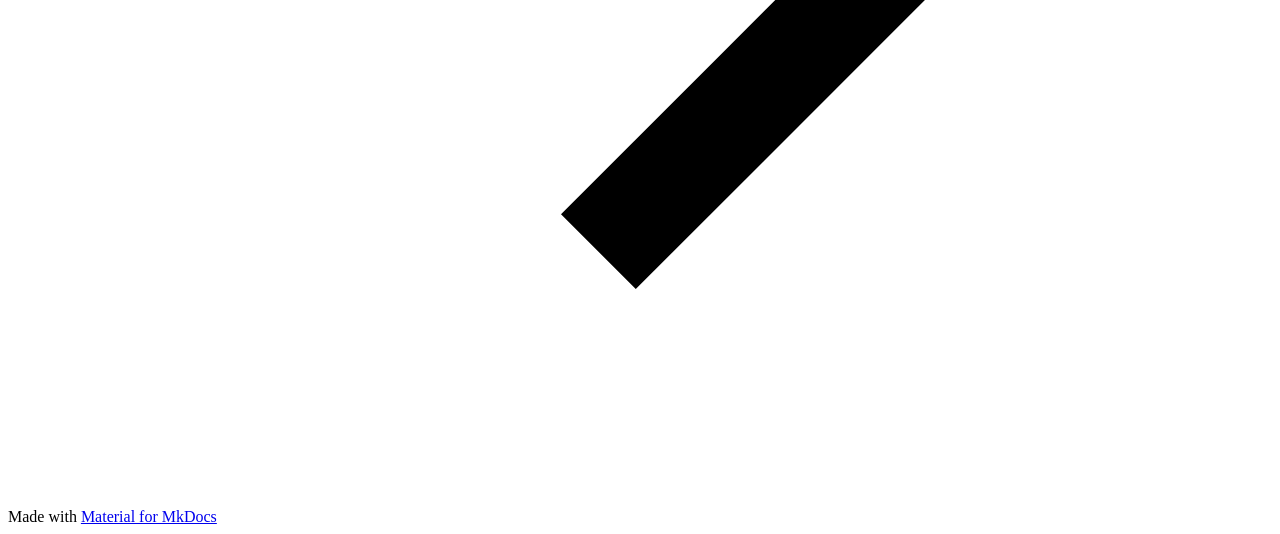
==== commit f5620d30: "Deployed 3760249 with MkDocs version: 1.6.1" ====
--- a/index.html
+++ b/index.html
@@ -21,7 +21,7 @@
     
     
       
-        <title>LayerFX : Layer-Based Post-Processing for URP</title>
+        <title>LayerFX : Layer-Based Effects for URP</title>
       
     
     
@@ -88,7 +88,7 @@
 
 <header class="md-header md-header--shadow" data-md-component="header">
   <nav class="md-header__inner md-grid" aria-label="Header">
-    <a href="." title="LayerFX : Layer-Based Post-Processing for URP" class="md-header__button md-logo" aria-label="LayerFX : Layer-Based Post-Processing for URP" data-md-component="logo">
+    <a href="." title="LayerFX : Layer-Based Effects for URP" class="md-header__button md-logo" aria-label="LayerFX : Layer-Based Effects for URP" data-md-component="logo">
       
   
   <svg xmlns="http://www.w3.org/2000/svg" viewBox="0 0 24 24"><path d="M12 8a3 3 0 0 0 3-3 3 3 0 0 0-3-3 3 3 0 0 0-3 3 3 3 0 0 0 3 3m0 3.54C9.64 9.35 6.5 8 3 8v11c3.5 0 6.64 1.35 9 3.54 2.36-2.19 5.5-3.54 9-3.54V8c-3.5 0-6.64 1.35-9 3.54"/></svg>
@@ -102,7 +102,7 @@
       <div class="md-header__ellipsis">
         <div class="md-header__topic">
           <span class="md-ellipsis">
-            LayerFX : Layer-Based Post-Processing for URP
+            LayerFX : Layer-Based Effects for URP
           </span>
         </div>
         <div class="md-header__topic" data-md-component="header-topic">
@@ -214,13 +214,13 @@
 
 <nav class="md-nav md-nav--primary" aria-label="Navigation" data-md-level="0">
   <label class="md-nav__title" for="__drawer">
-    <a href="." title="LayerFX : Layer-Based Post-Processing for URP" class="md-nav__button md-logo" aria-label="LayerFX : Layer-Based Post-Processing for URP" data-md-component="logo">
+    <a href="." title="LayerFX : Layer-Based Effects for URP" class="md-nav__button md-logo" aria-label="LayerFX : Layer-Based Effects for URP" data-md-component="logo">
       
   
   <svg xmlns="http://www.w3.org/2000/svg" viewBox="0 0 24 24"><path d="M12 8a3 3 0 0 0 3-3 3 3 0 0 0-3-3 3 3 0 0 0-3 3 3 3 0 0 0 3 3m0 3.54C9.64 9.35 6.5 8 3 8v11c3.5 0 6.64 1.35 9 3.54 2.36-2.19 5.5-3.54 9-3.54V8c-3.5 0-6.64 1.35-9 3.54"/></svg>
 
     </a>
-    LayerFX : Layer-Based Post-Processing for URP
+    LayerFX : Layer-Based Effects for URP
   </label>
   
   <ul class="md-nav__list" data-md-scrollfix>
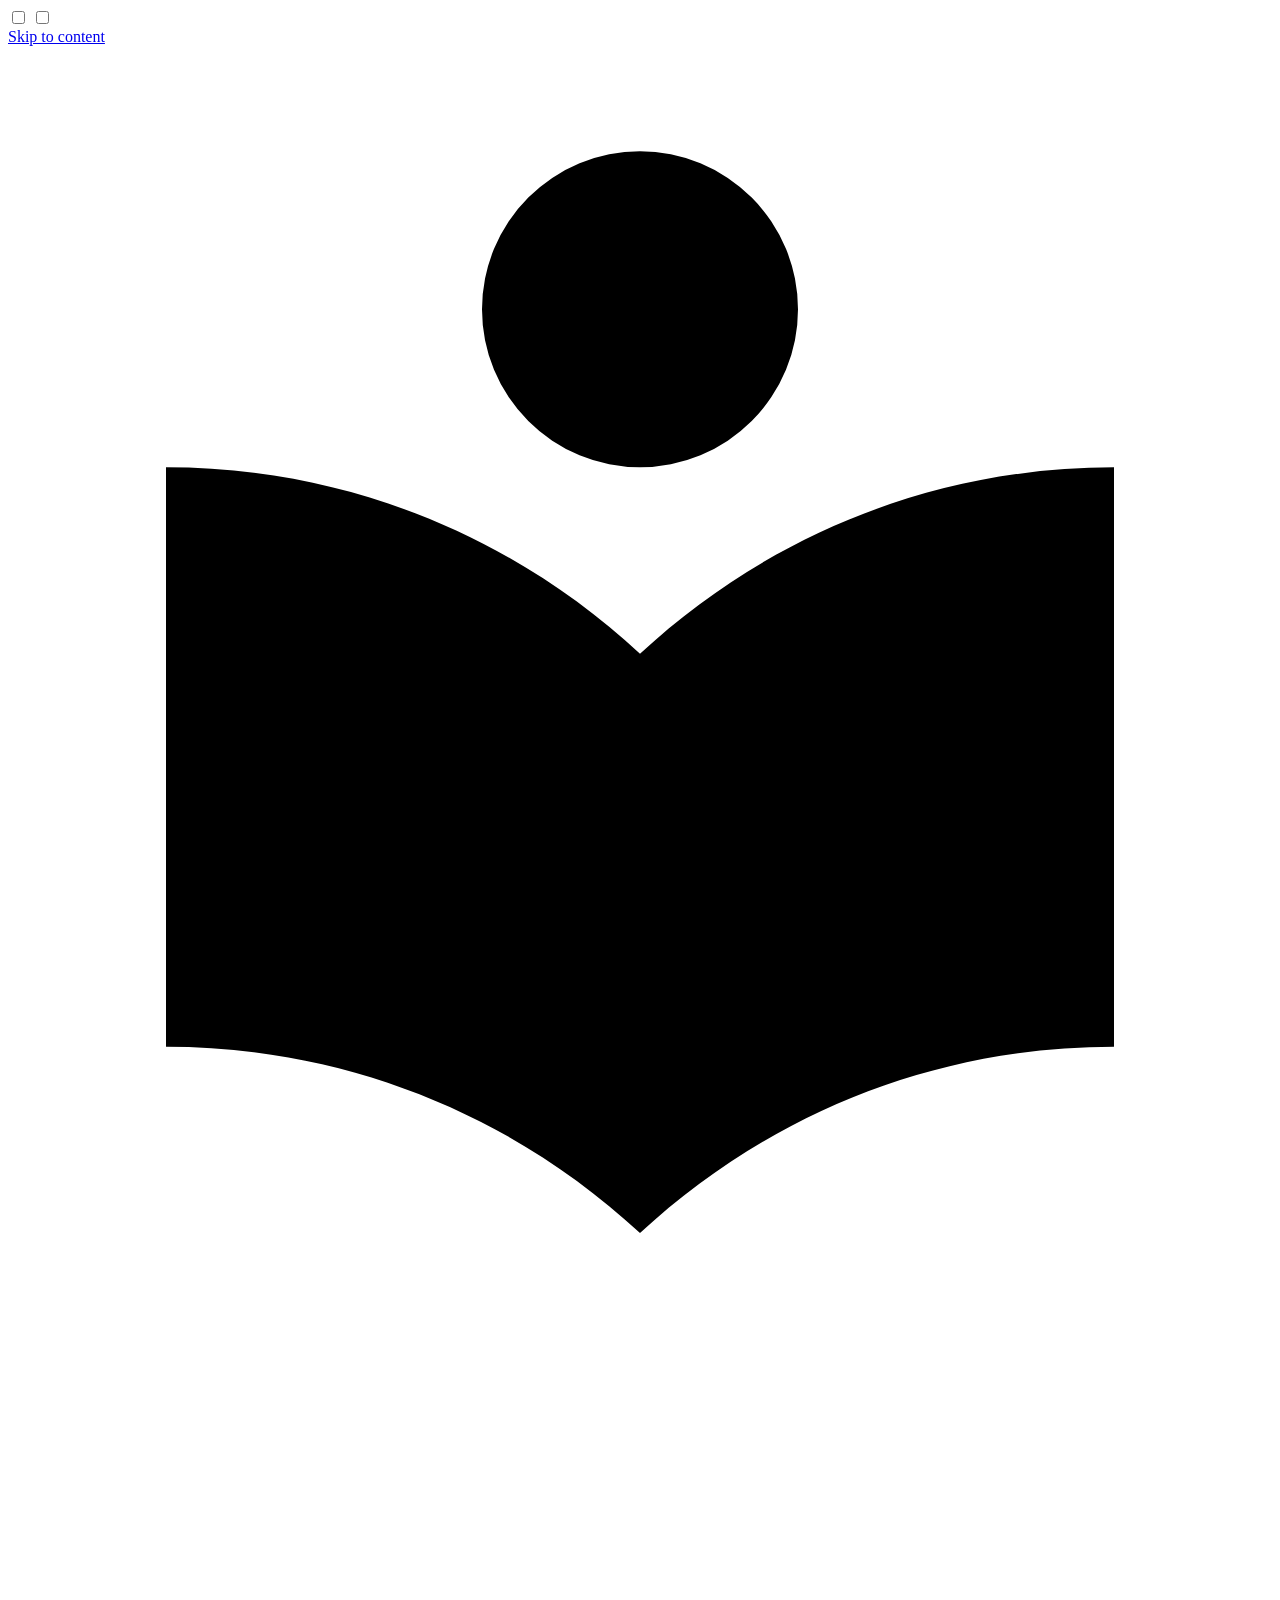
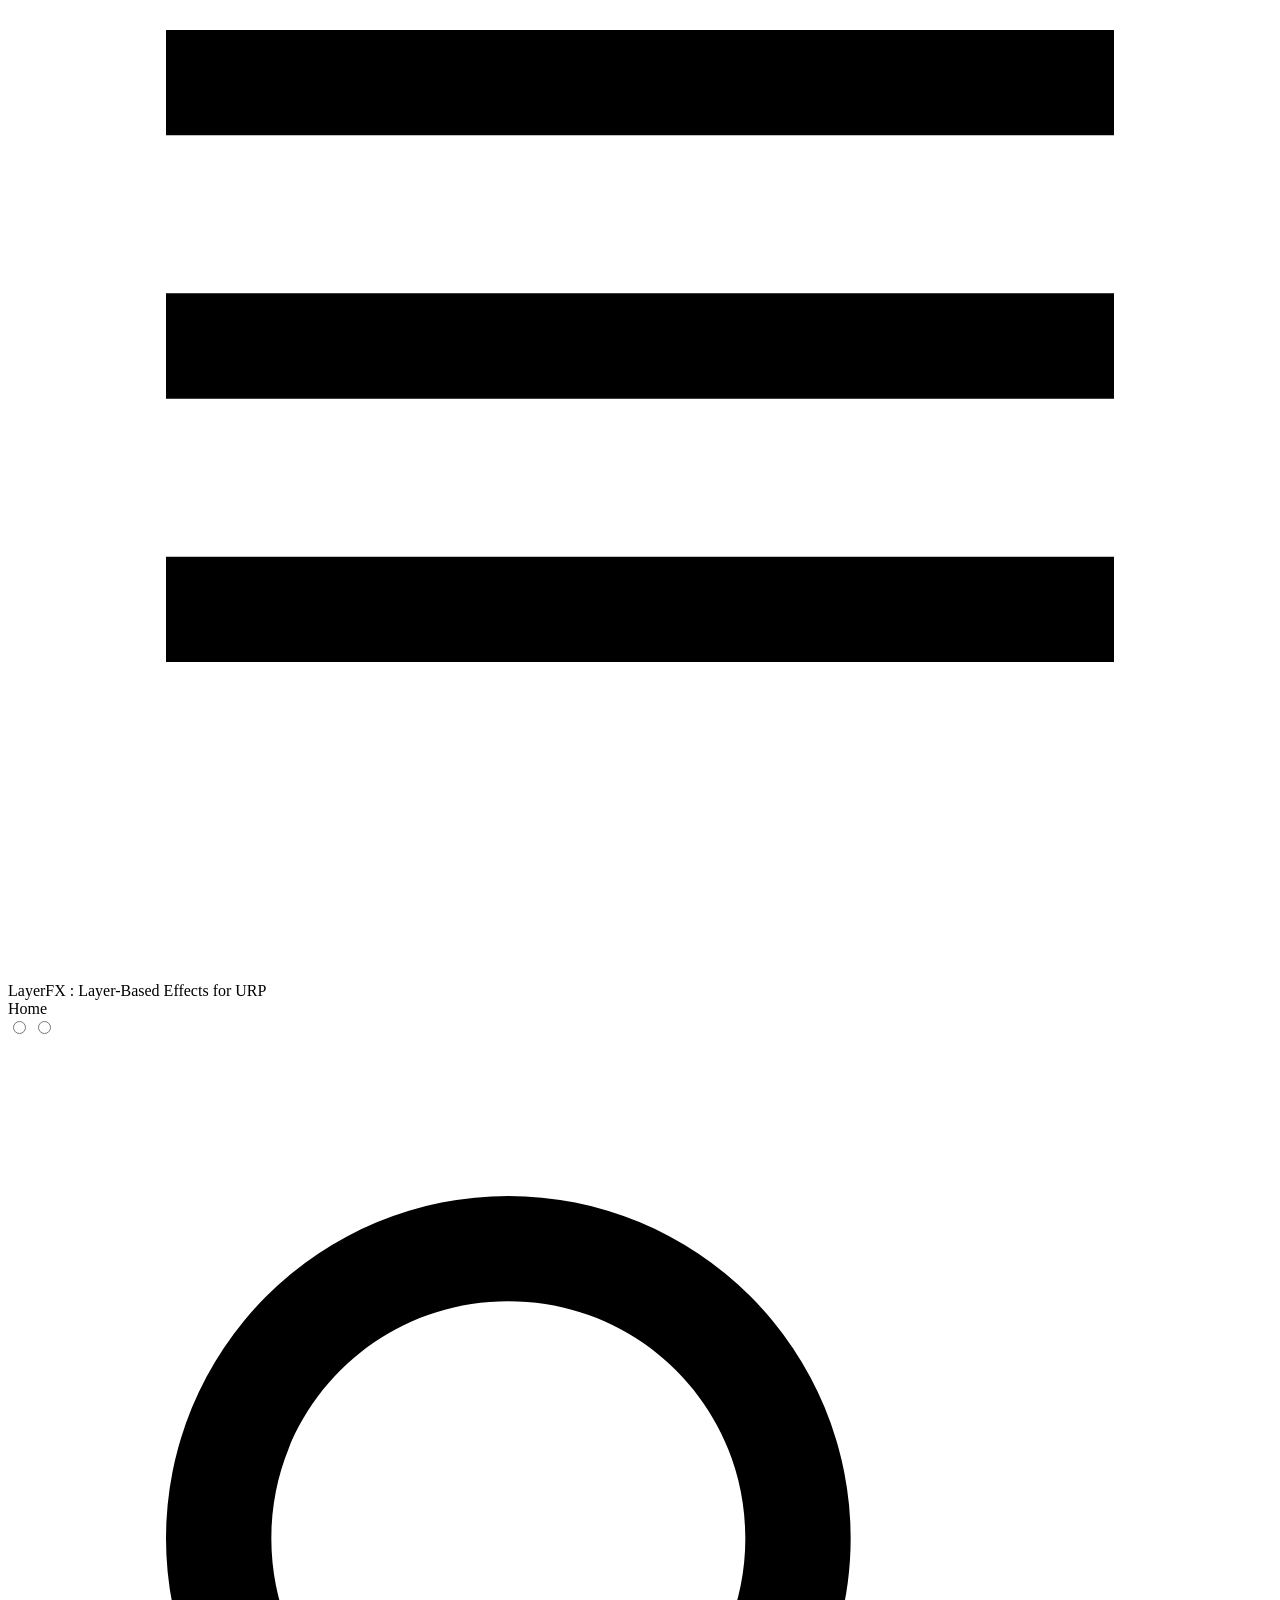
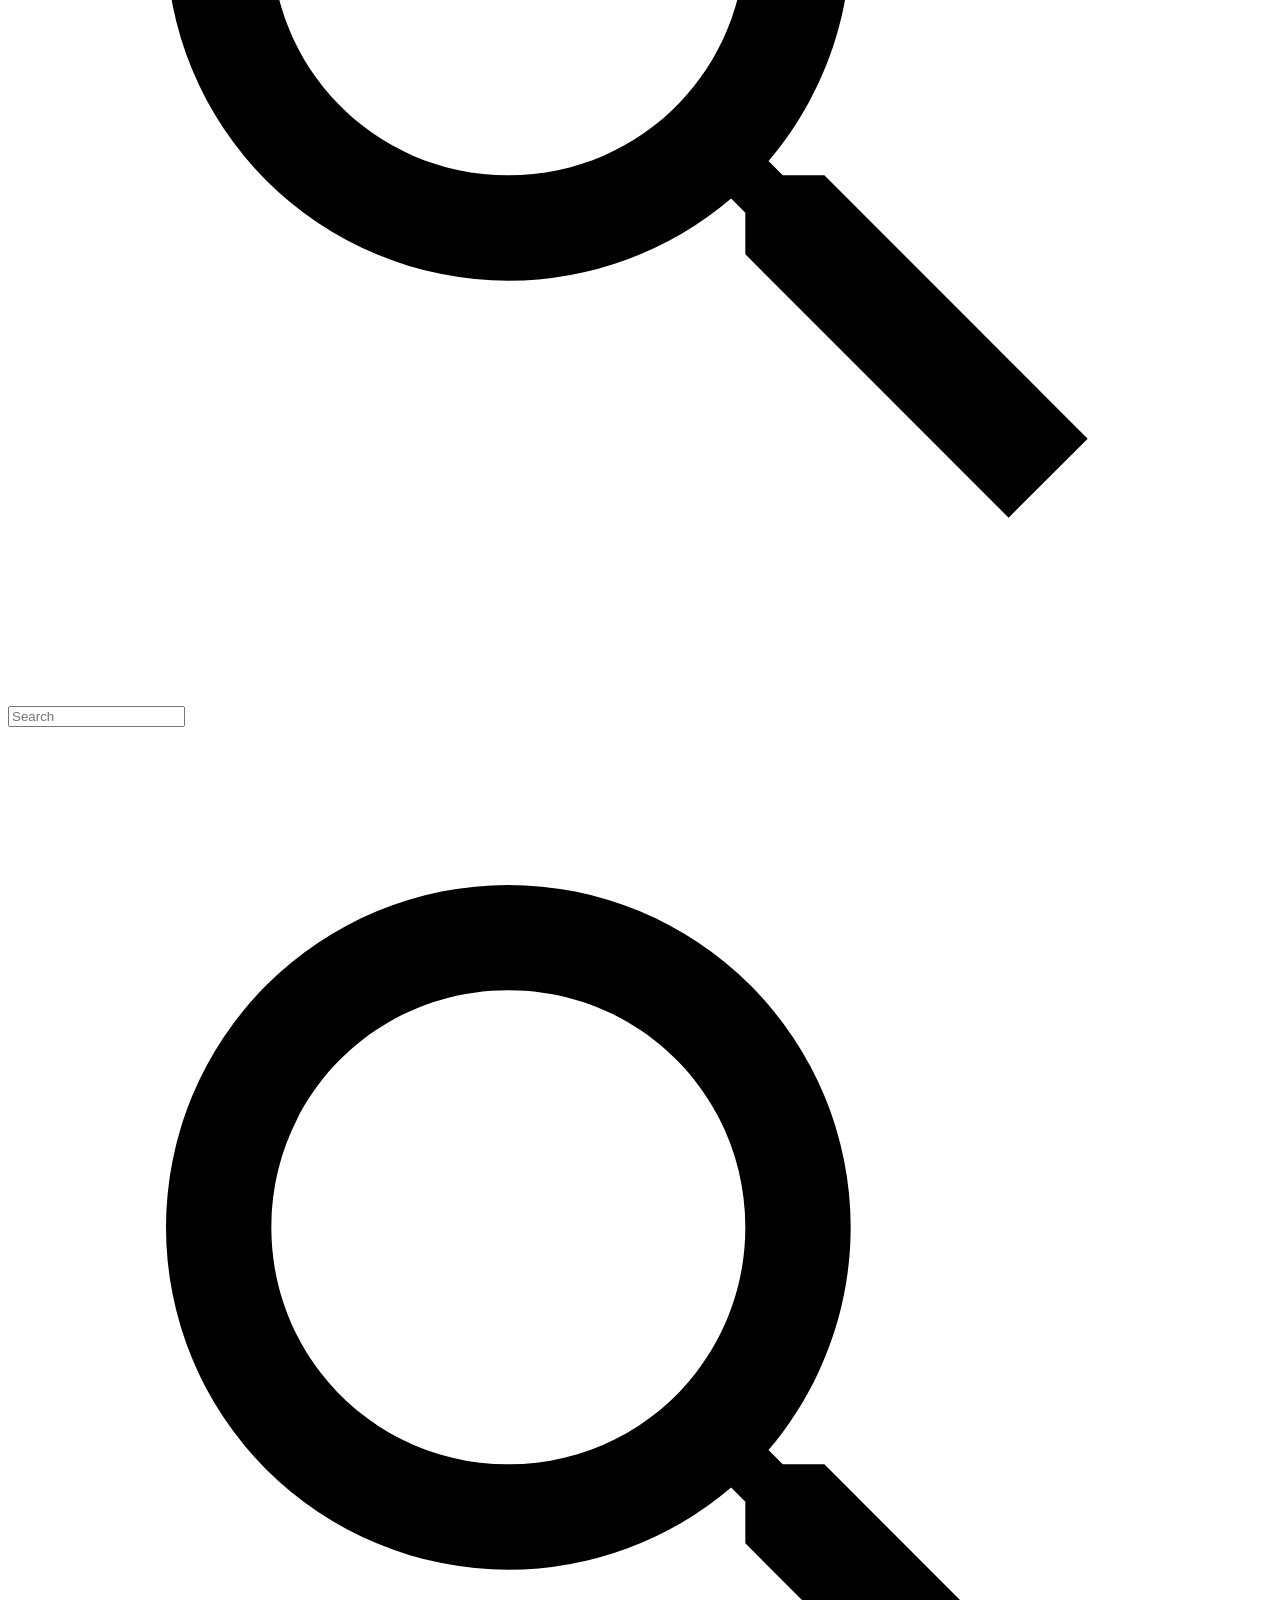
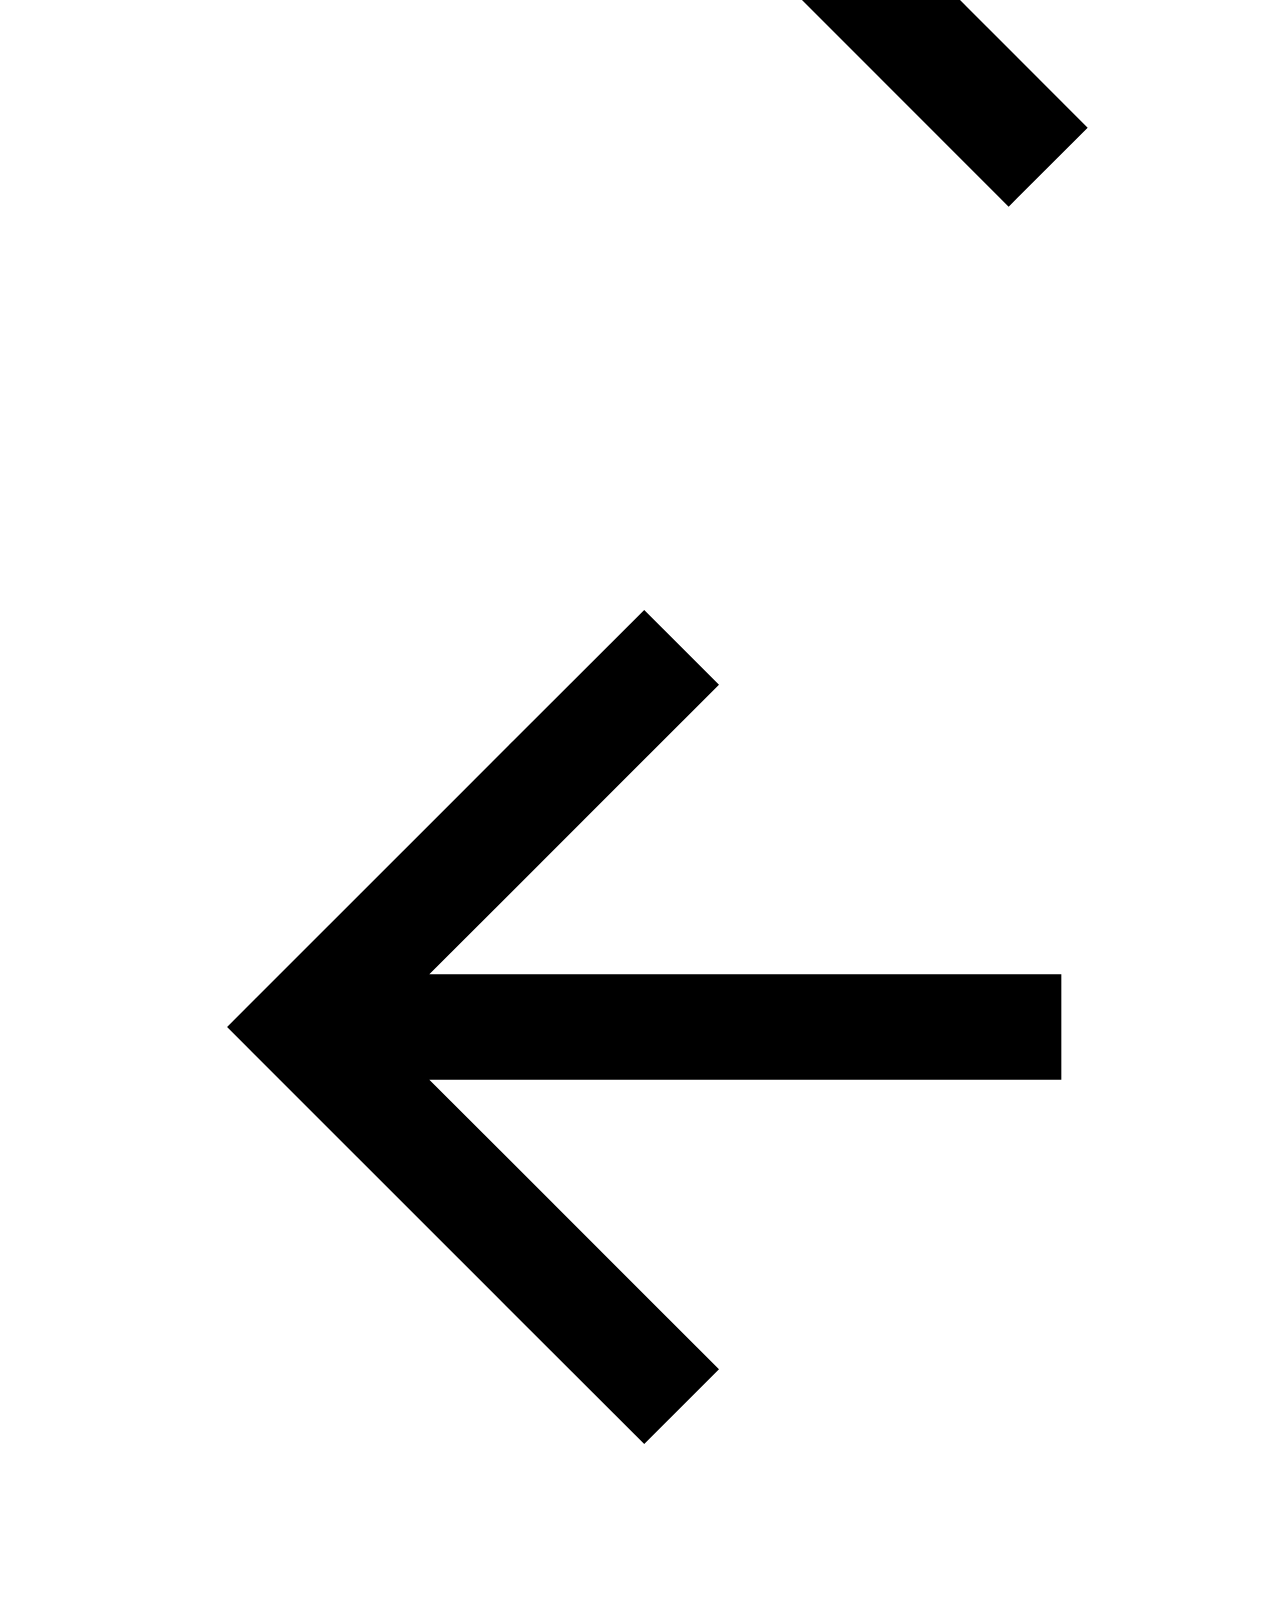
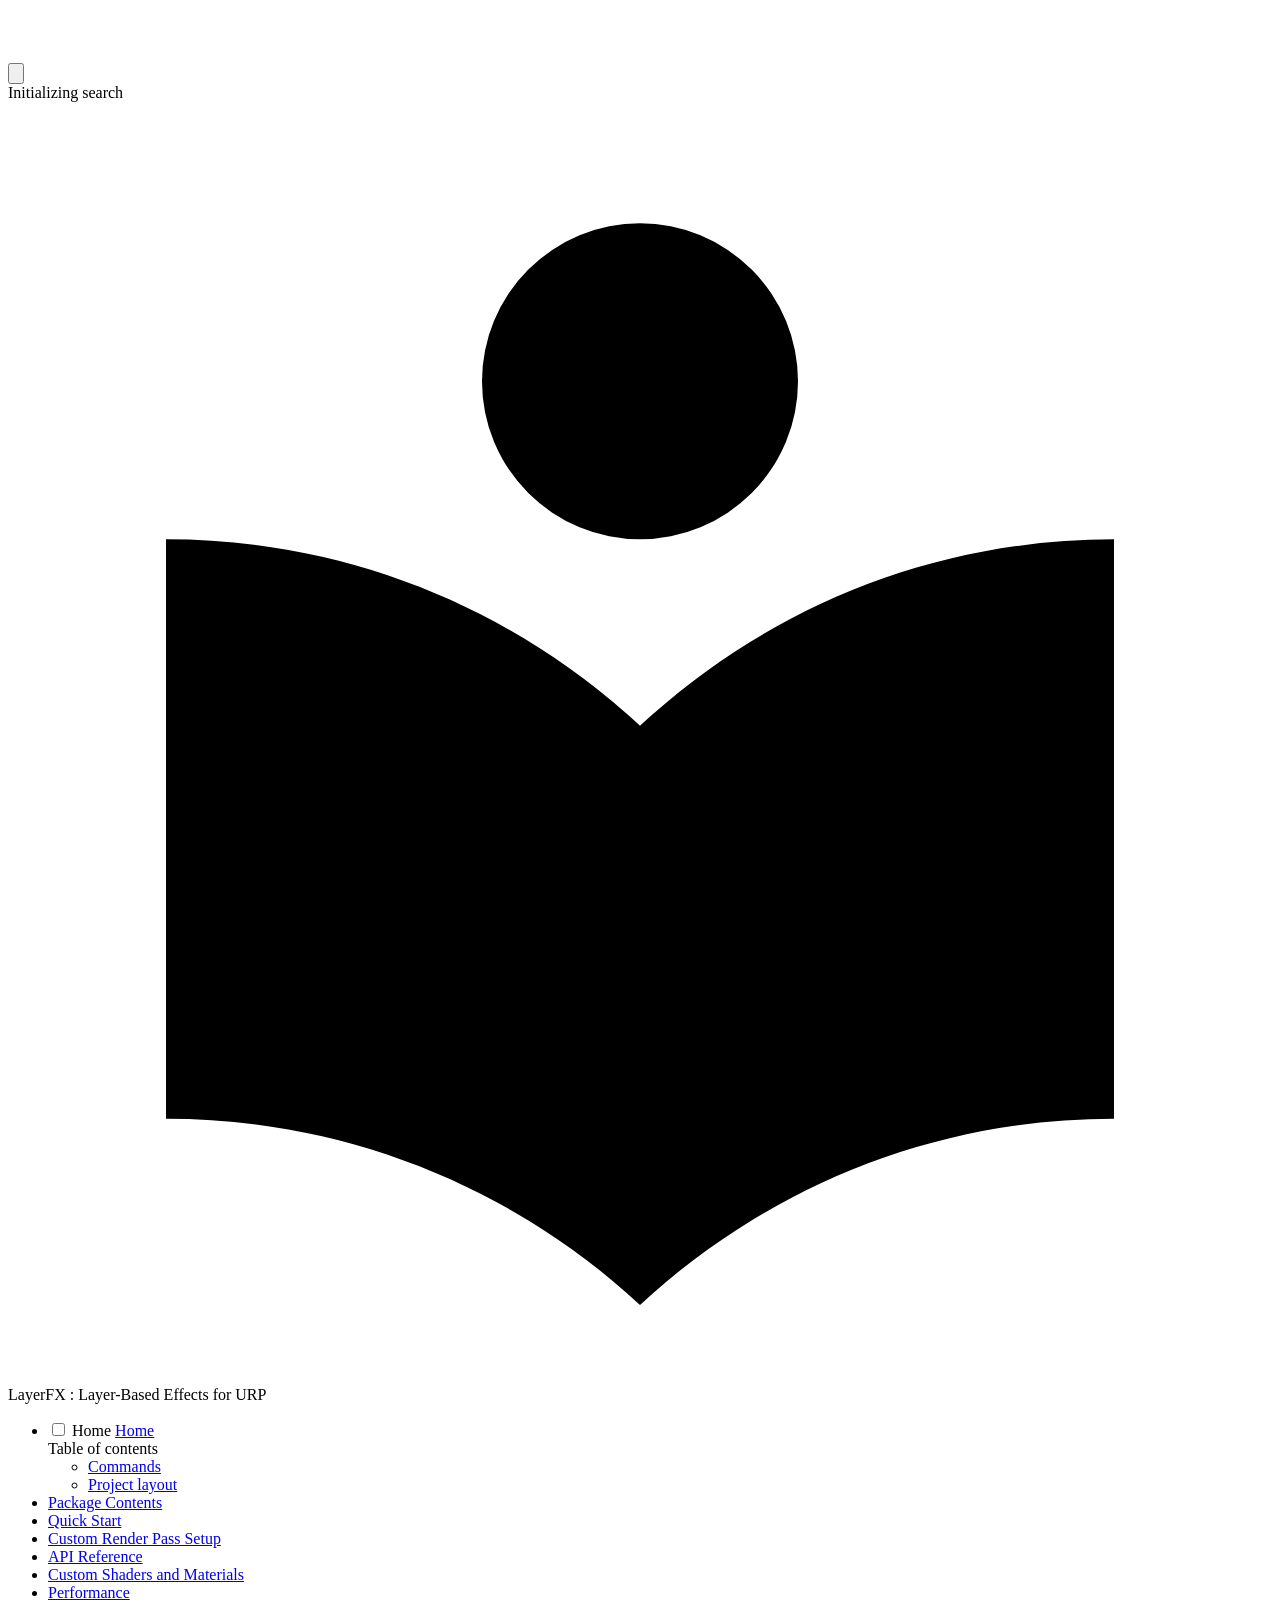
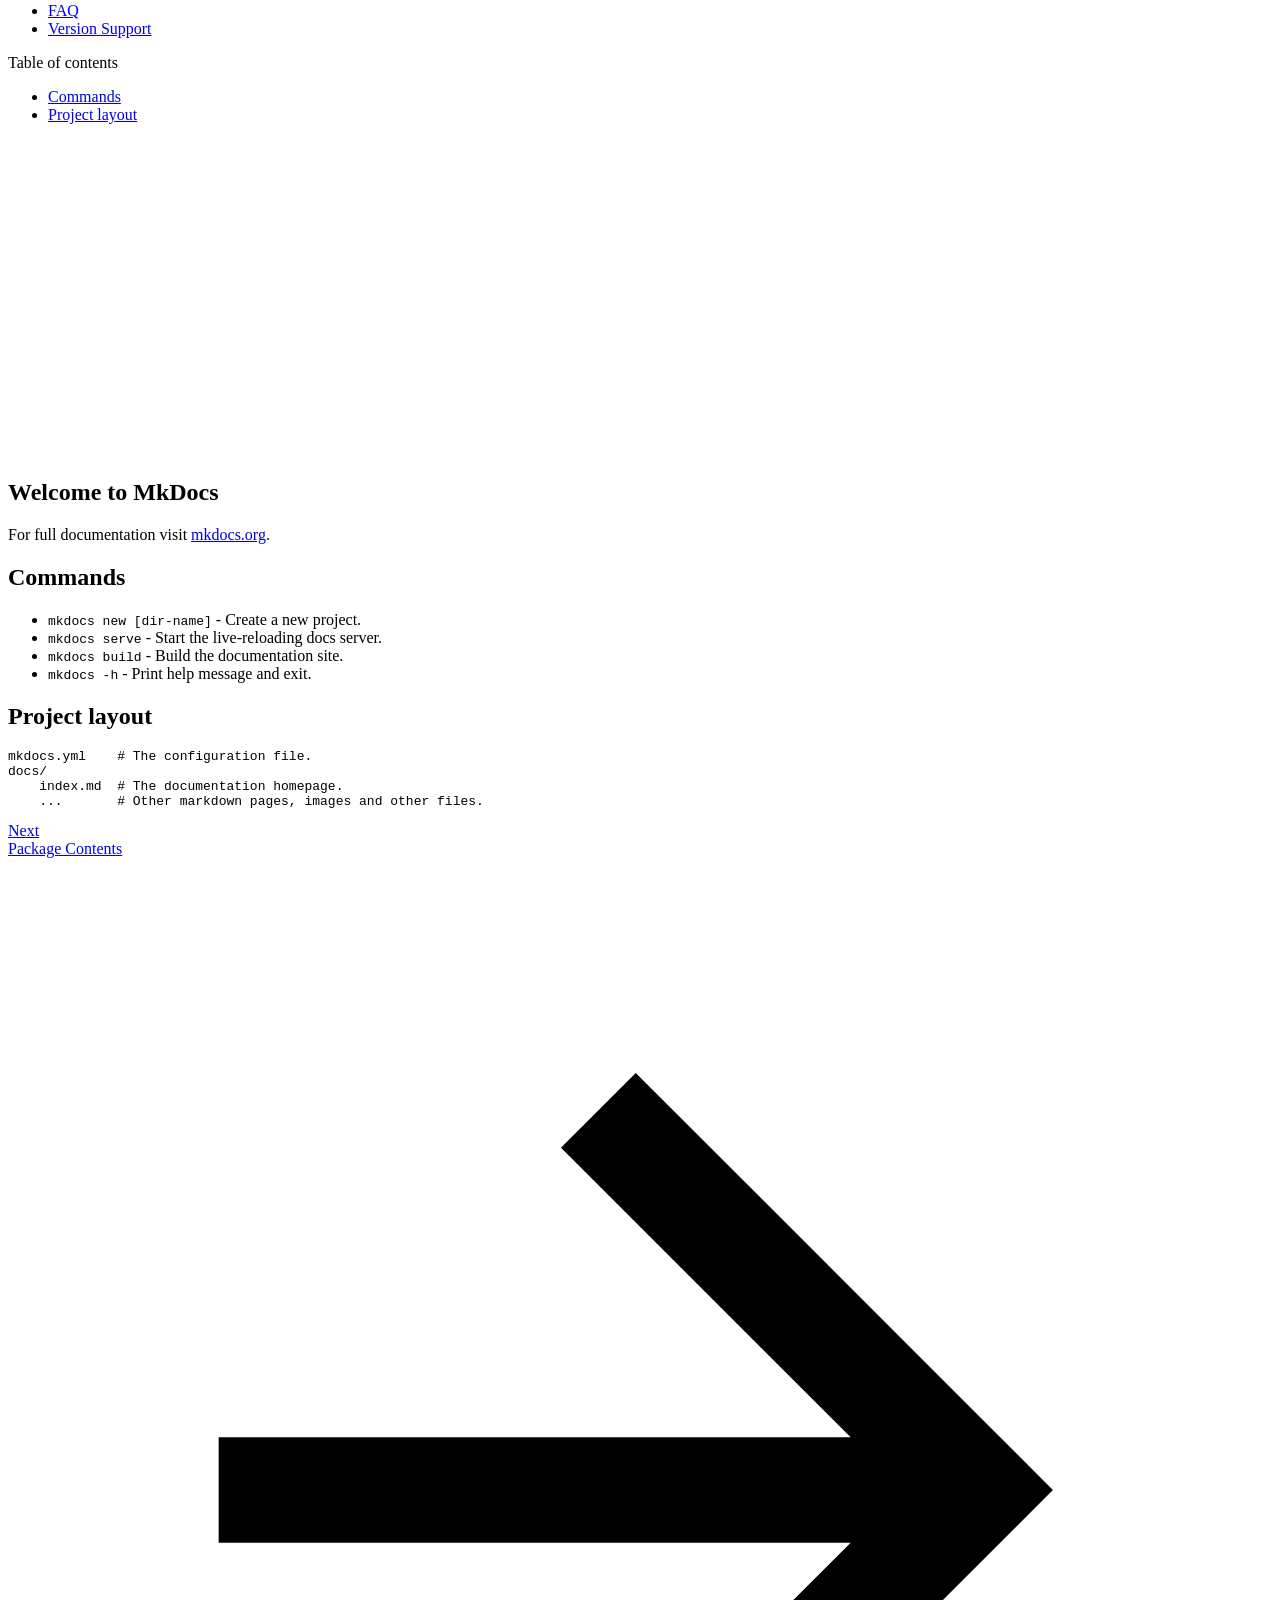
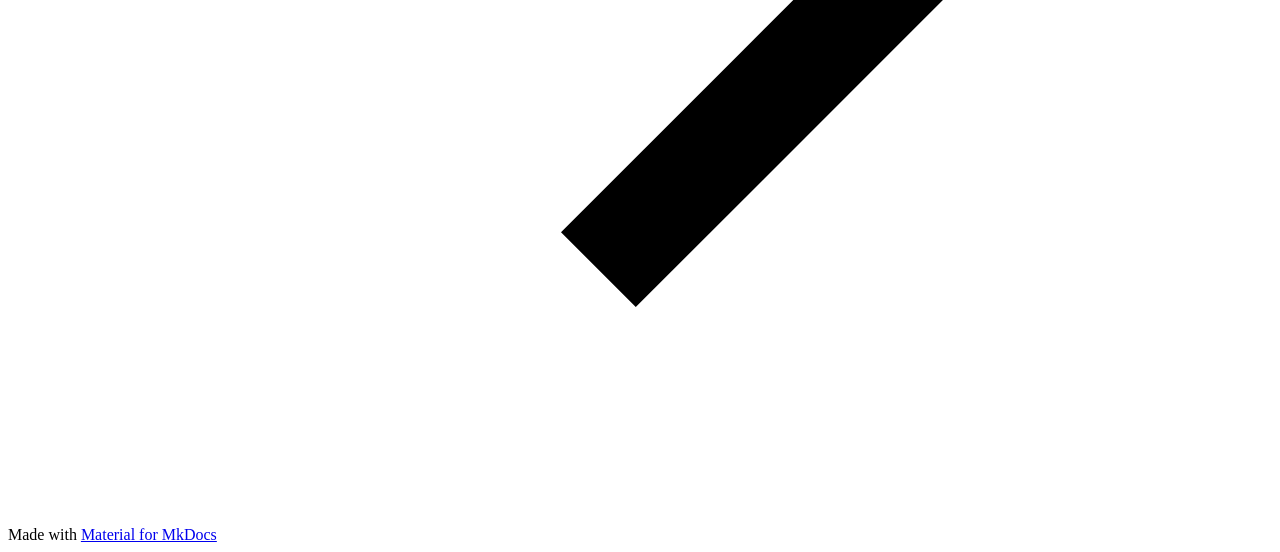
==== commit bfa8df93: "Deployed ce37759 with MkDocs version: 1.6.1" ====
--- a/index.html
+++ b/index.html
@@ -382,6 +382,33 @@
   
   
     <li class="md-nav__item">
+      <a href="custom-render-pass-setup/" class="md-nav__link">
+        
+  
+  
+  <span class="md-ellipsis">
+    
+  
+    Custom Render Pass Setup
+  
+
+    
+  </span>
+  
+  
+
+      </a>
+    </li>
+  
+
+    
+      
+      
+  
+  
+  
+  
+    <li class="md-nav__item">
       <a href="api-reference/" class="md-nav__link">
         
   
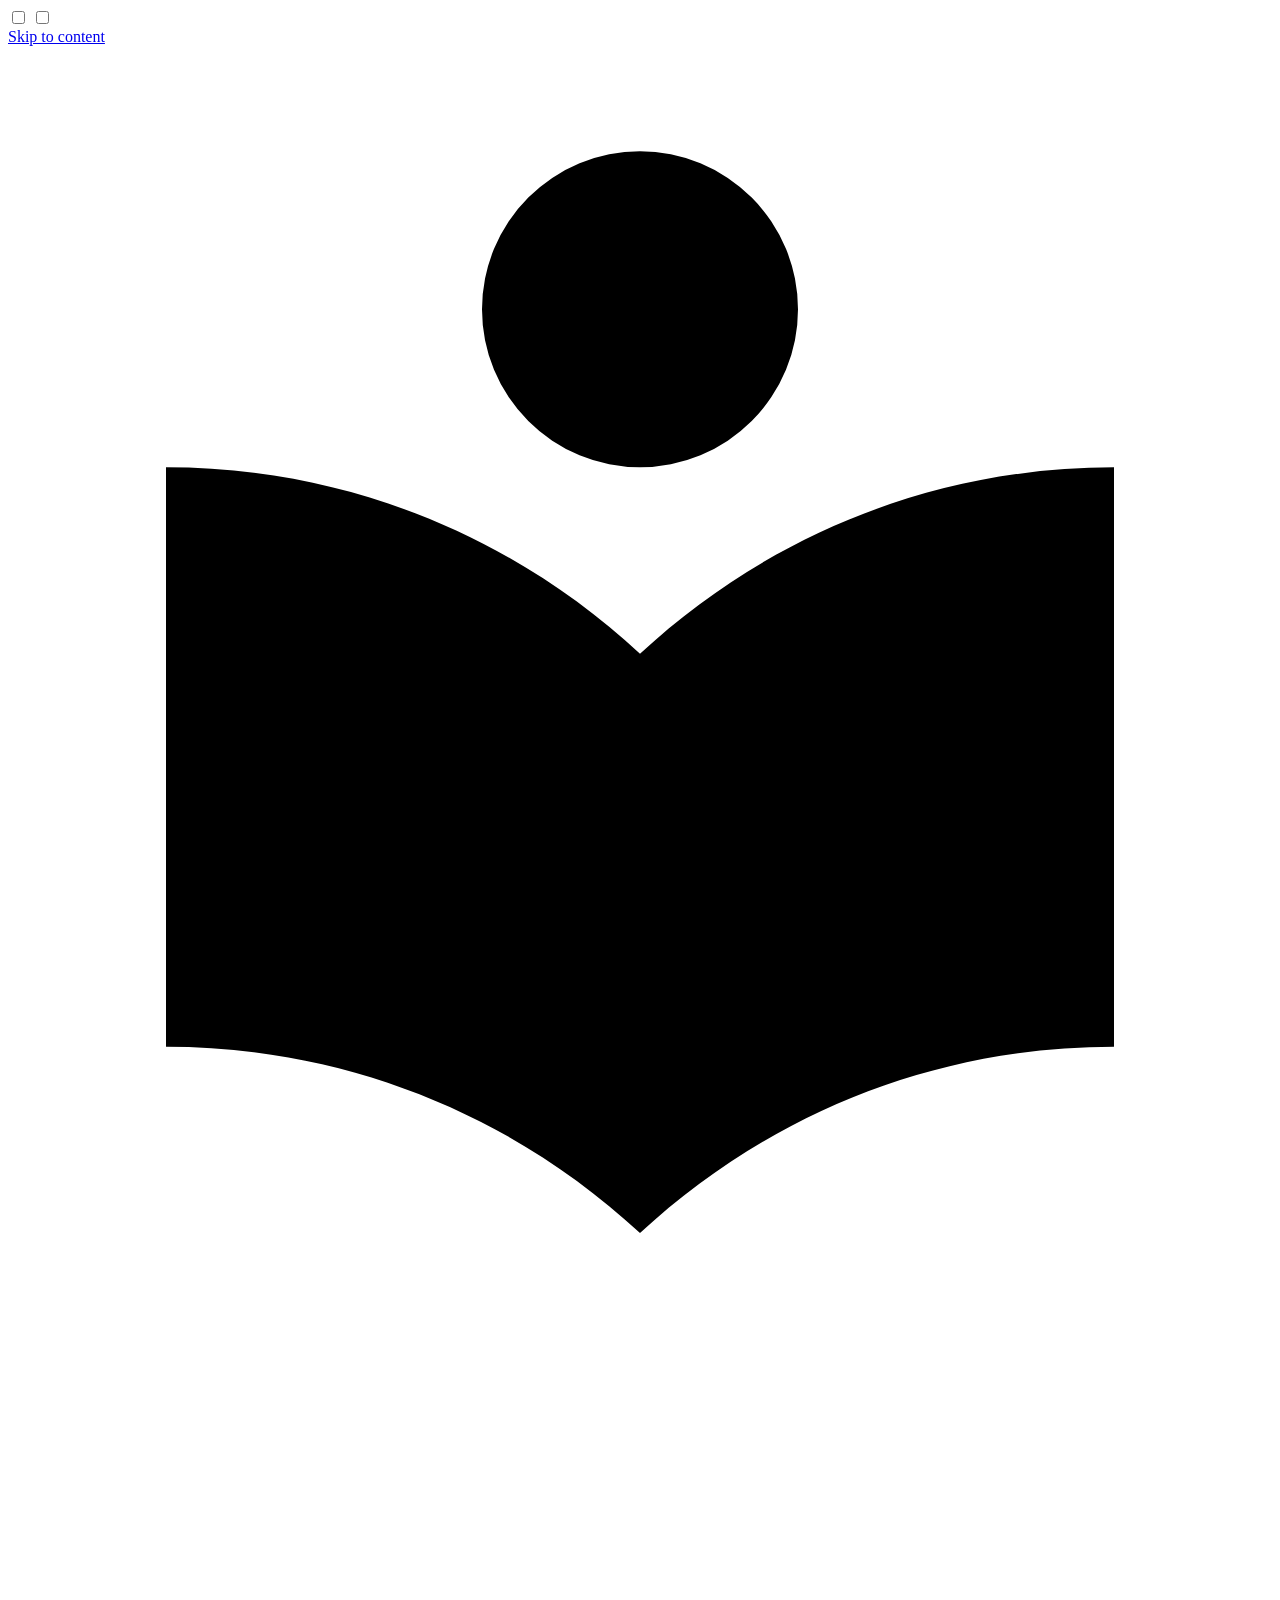
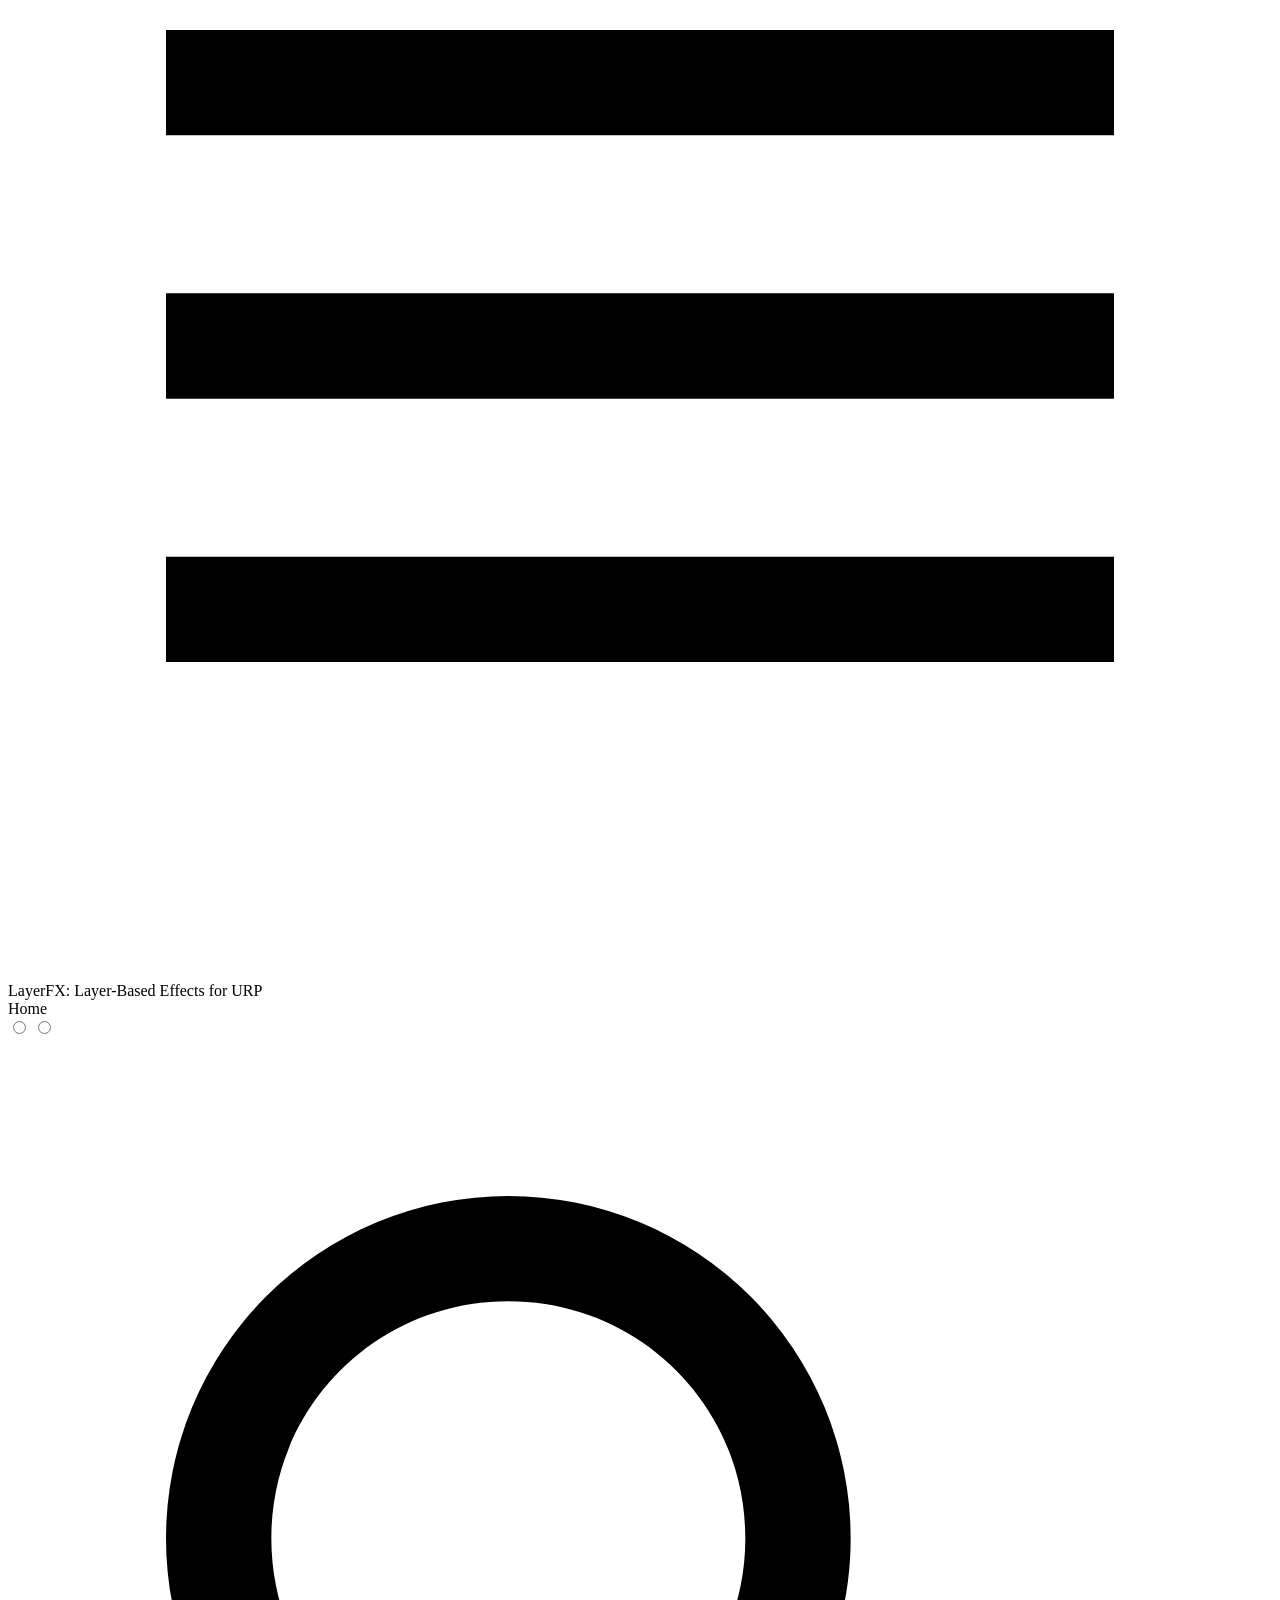
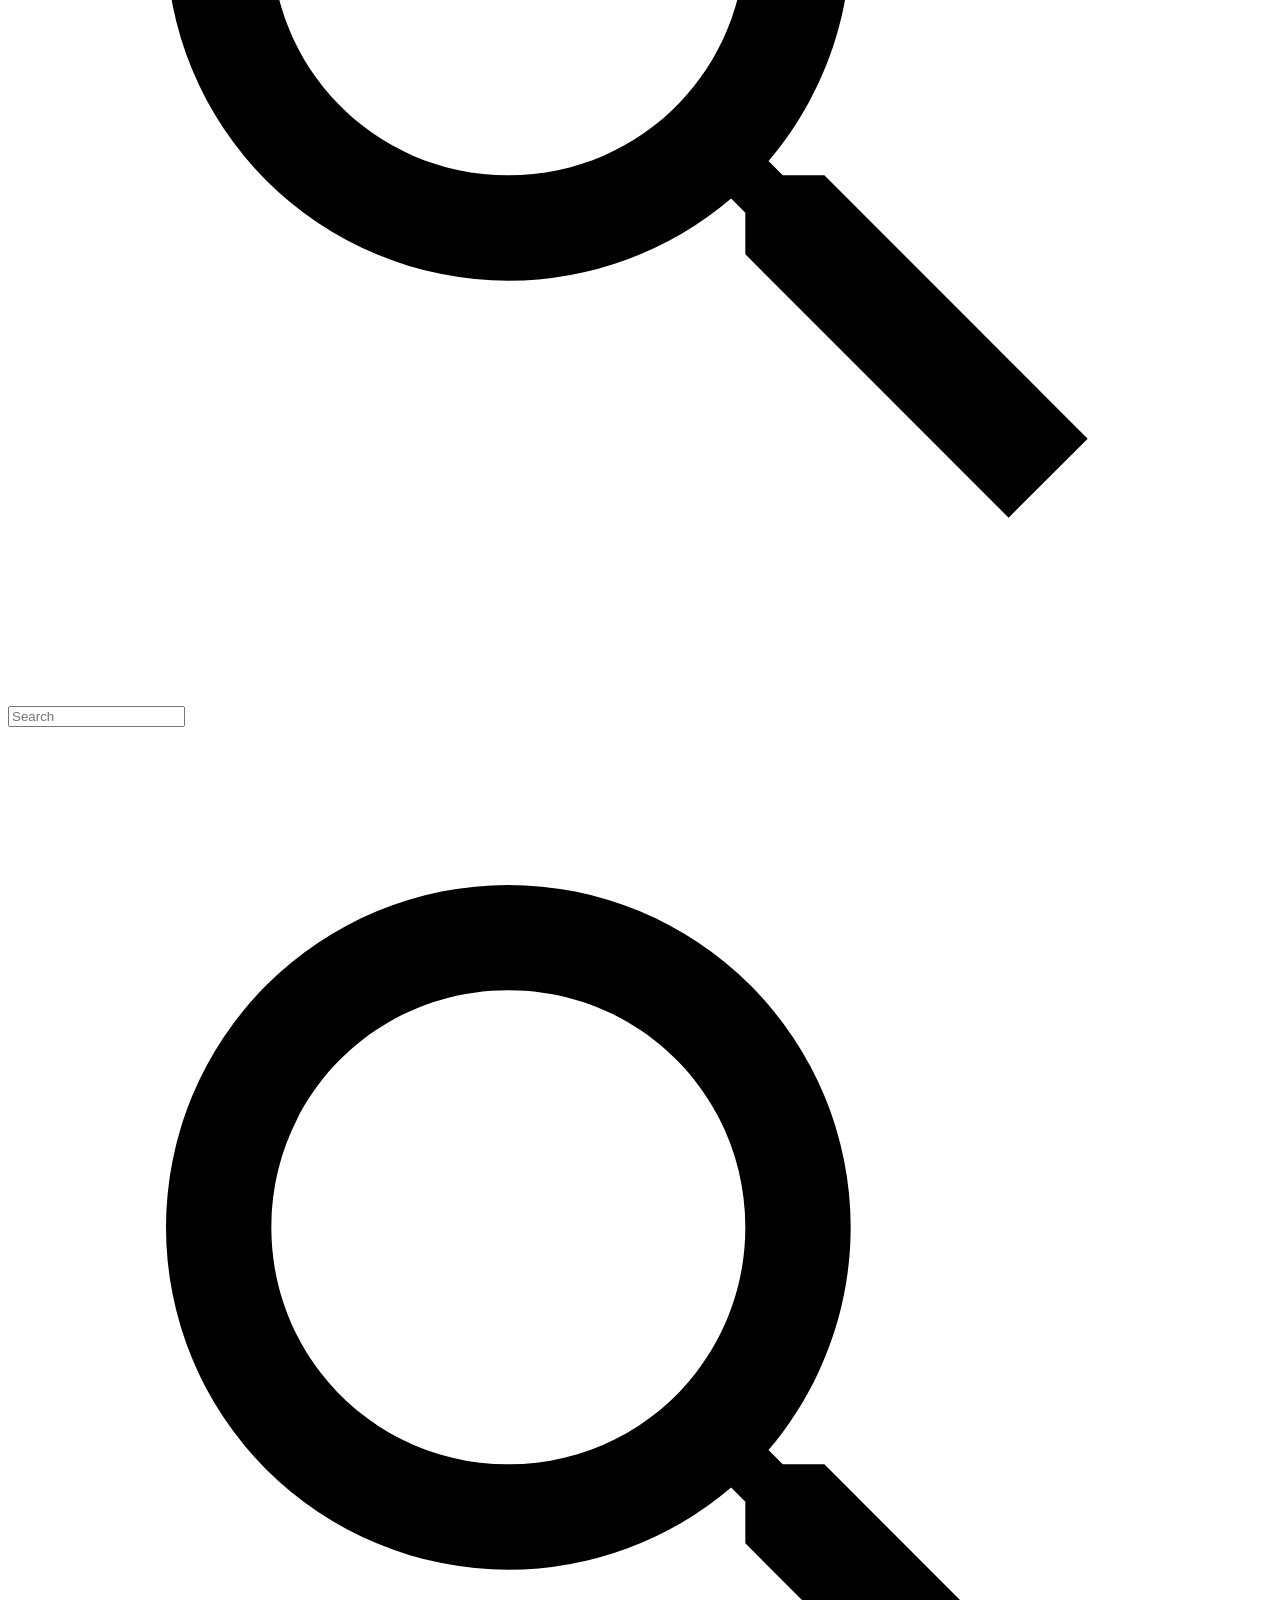
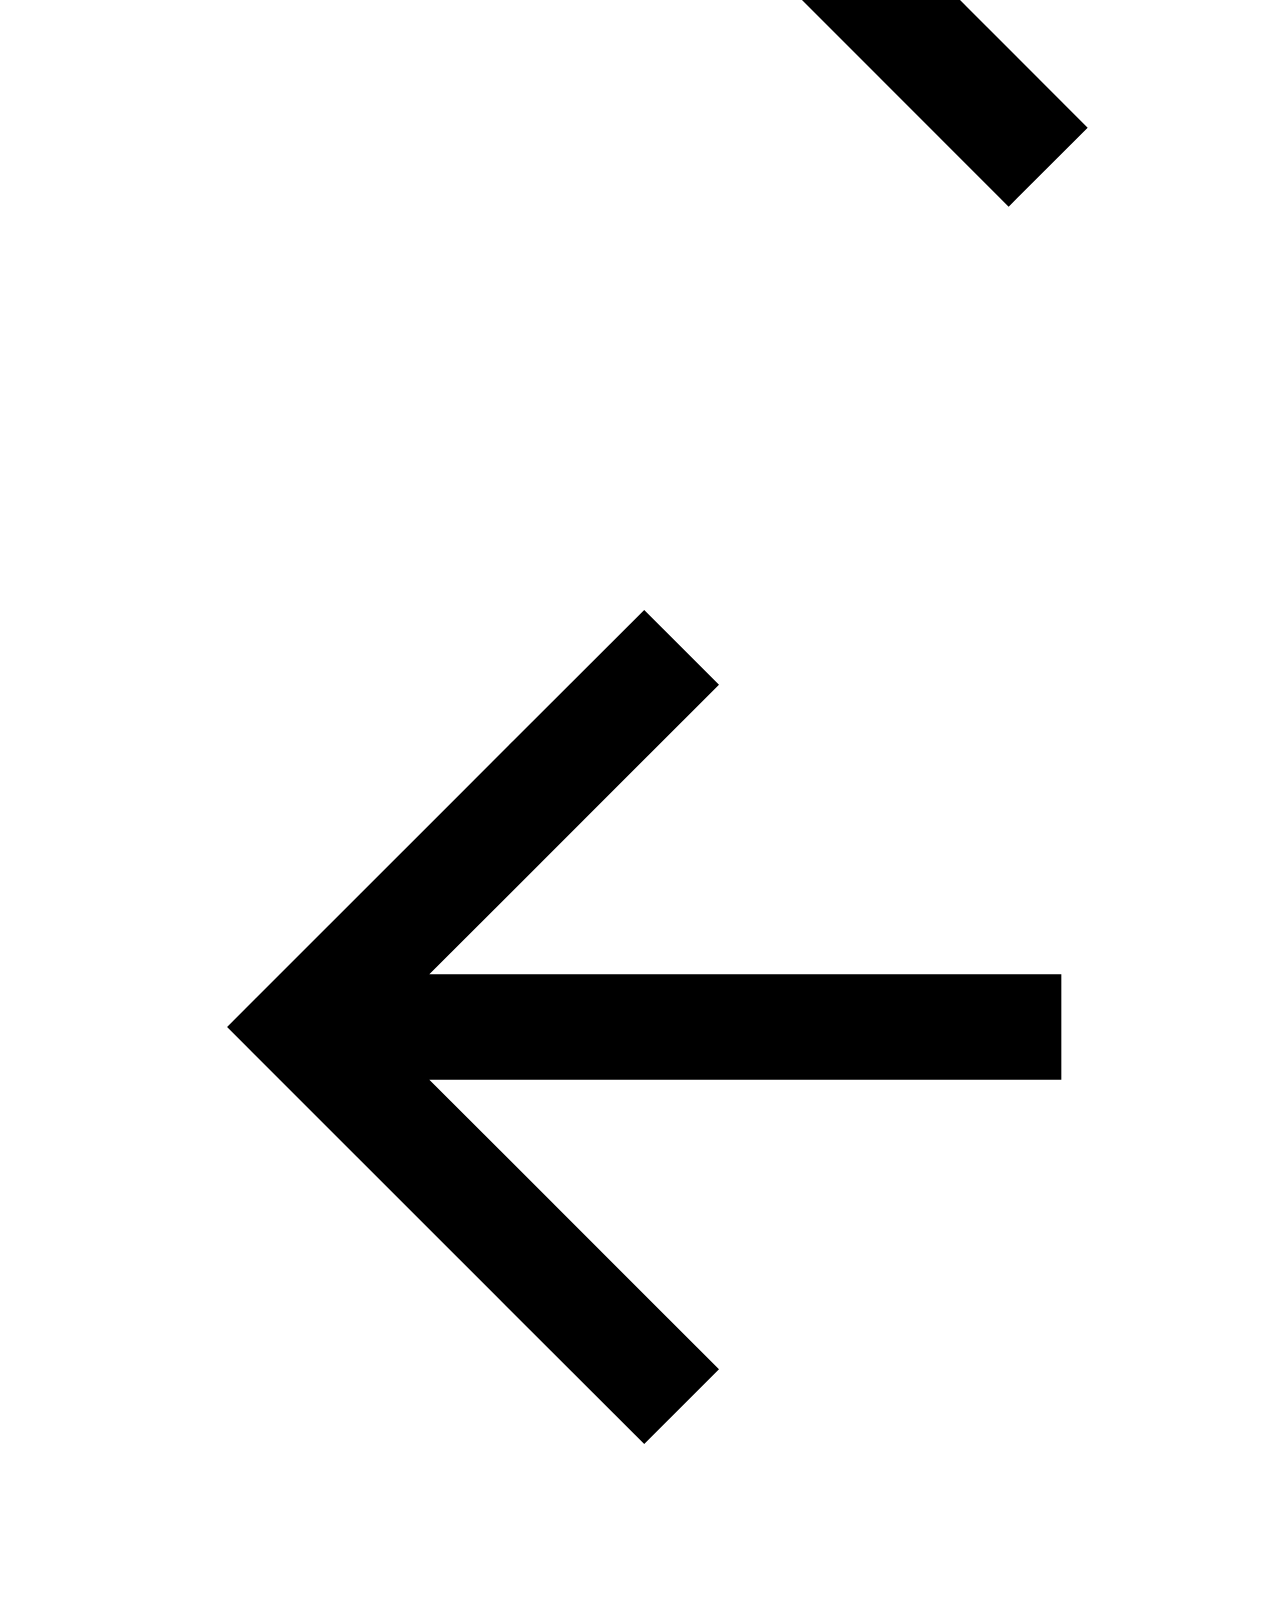
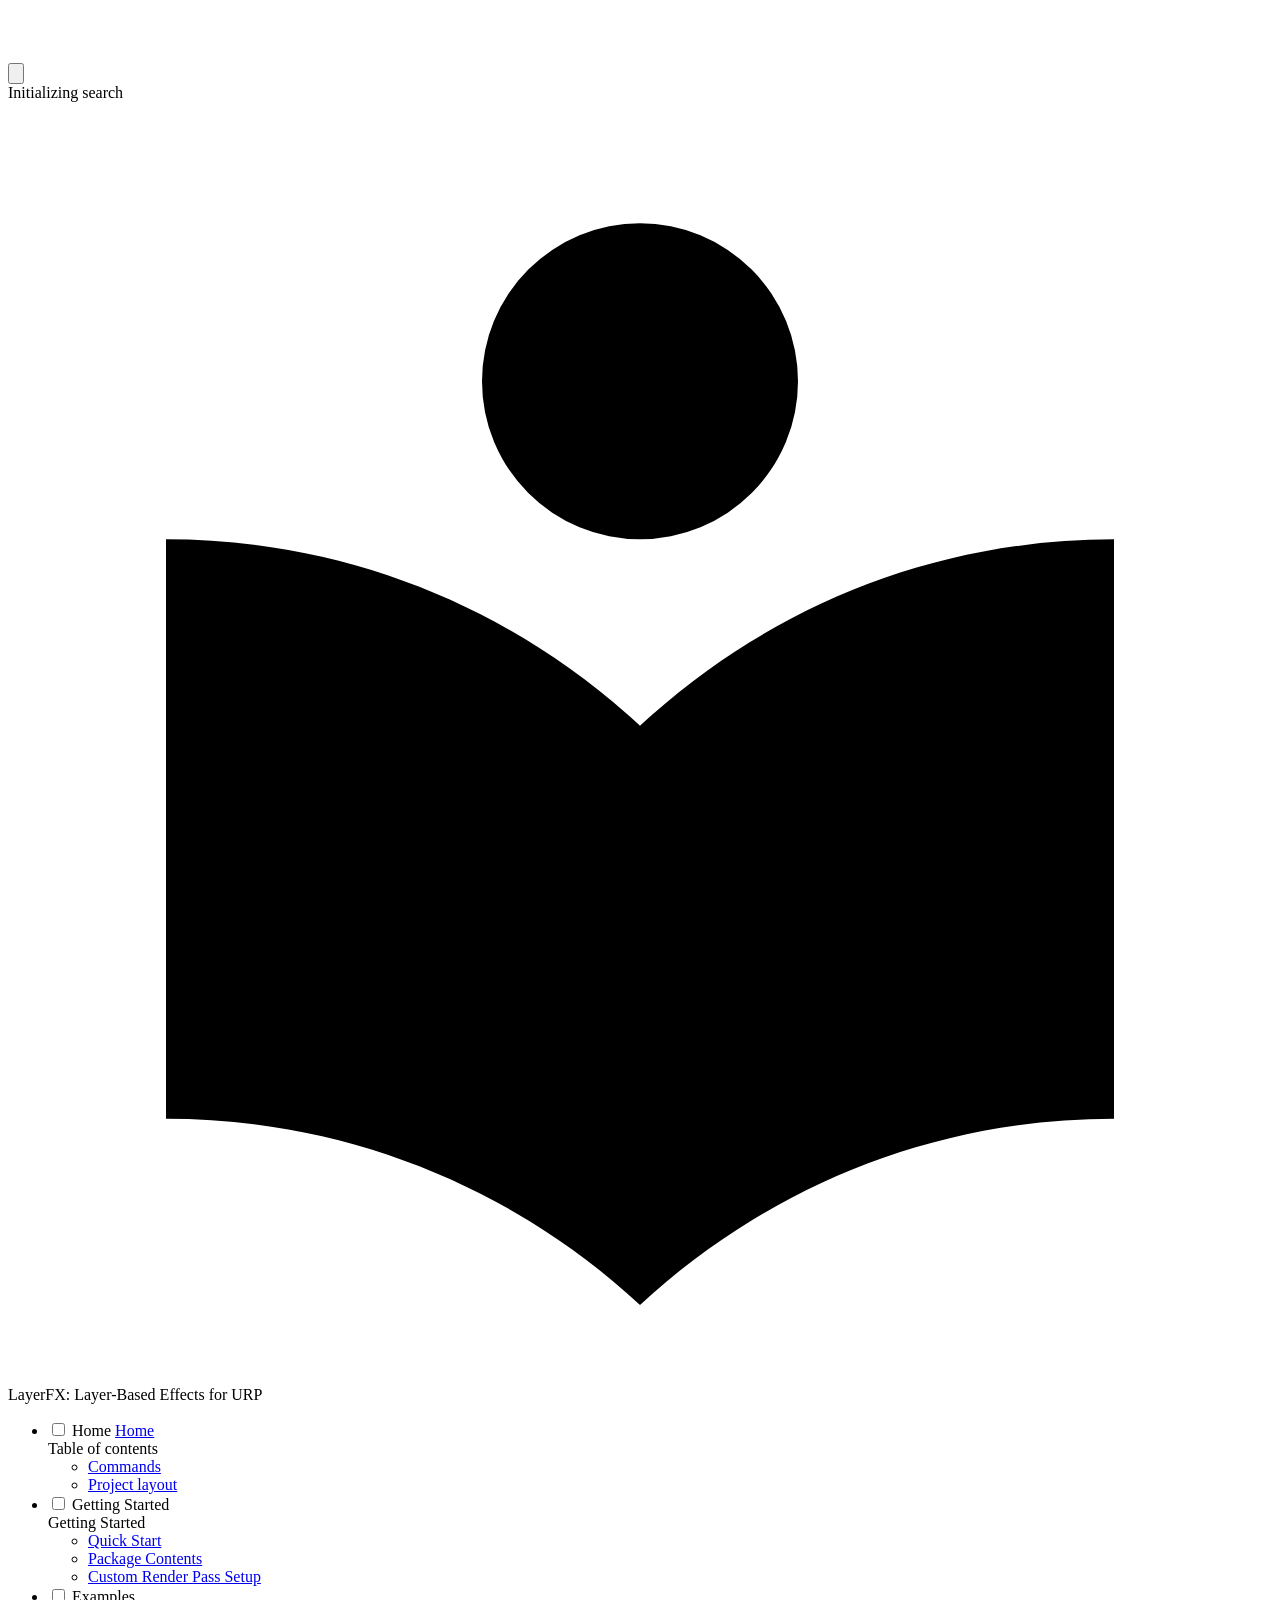
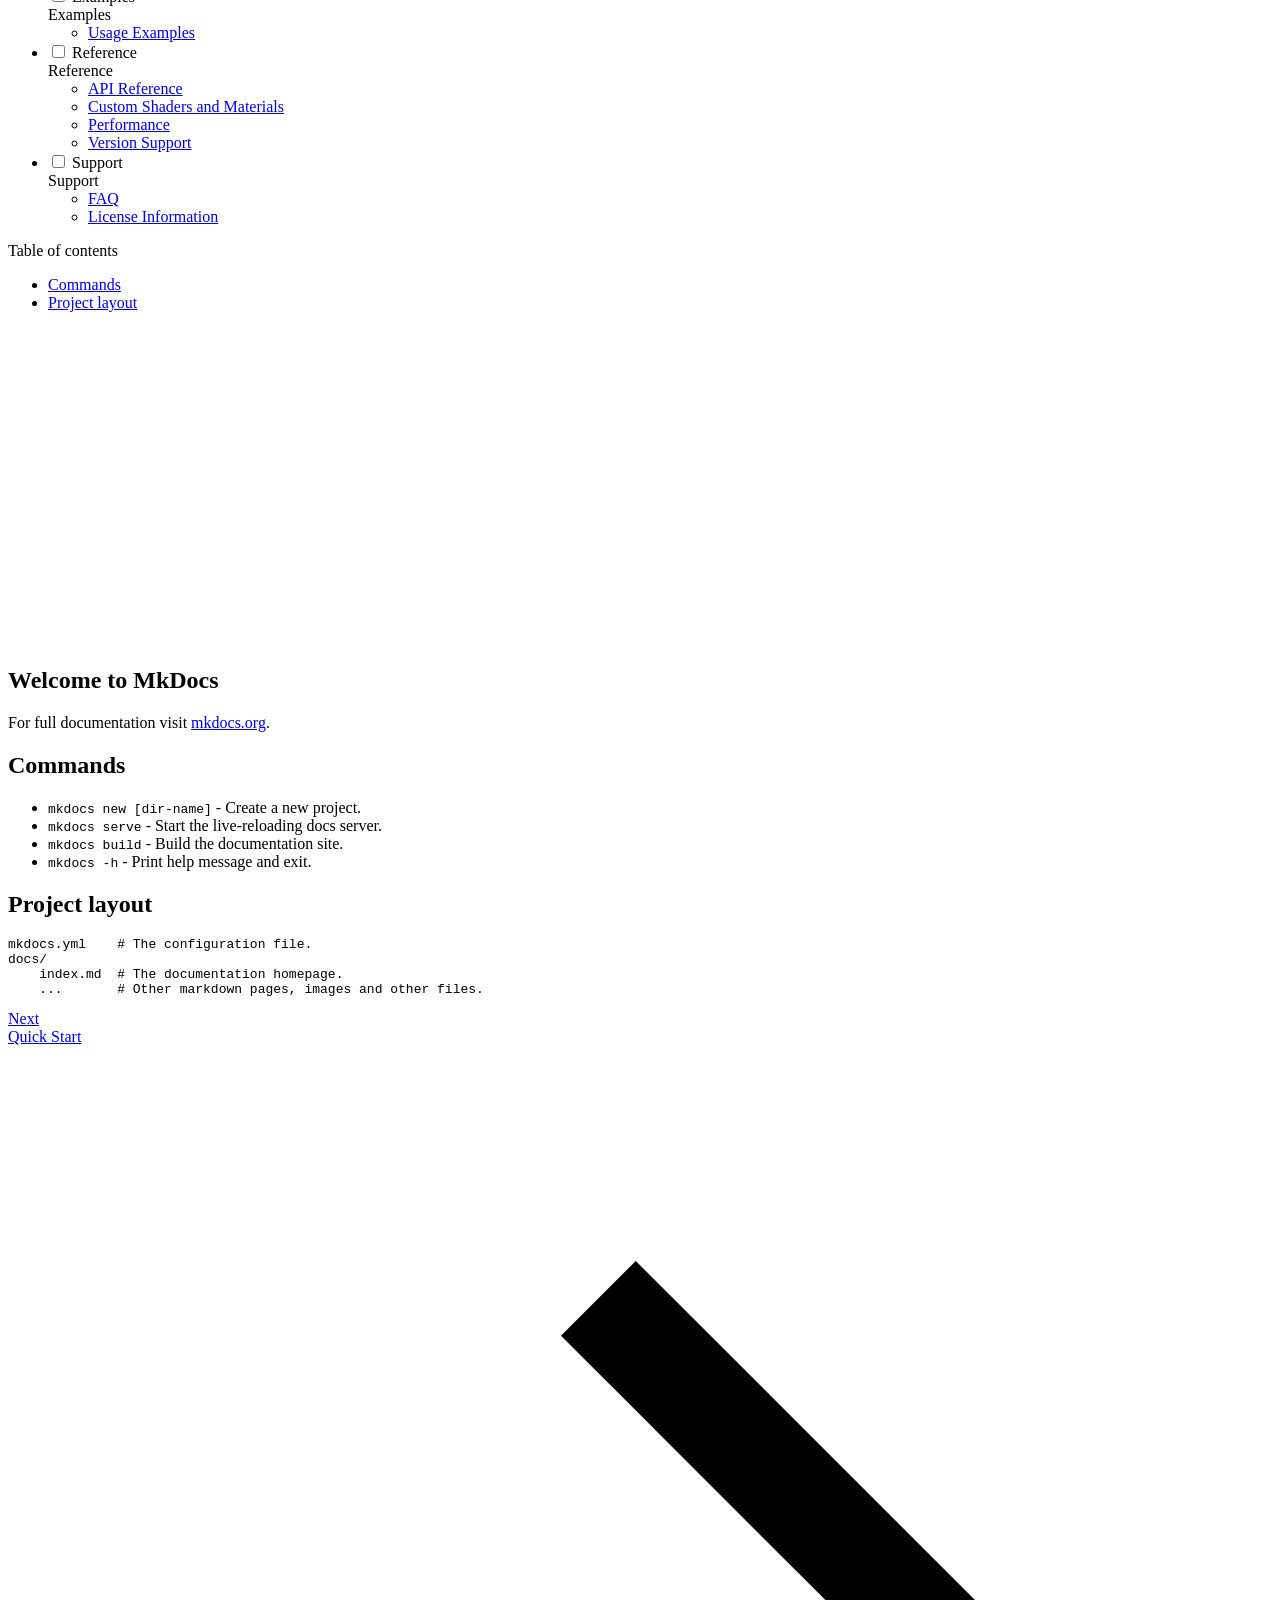
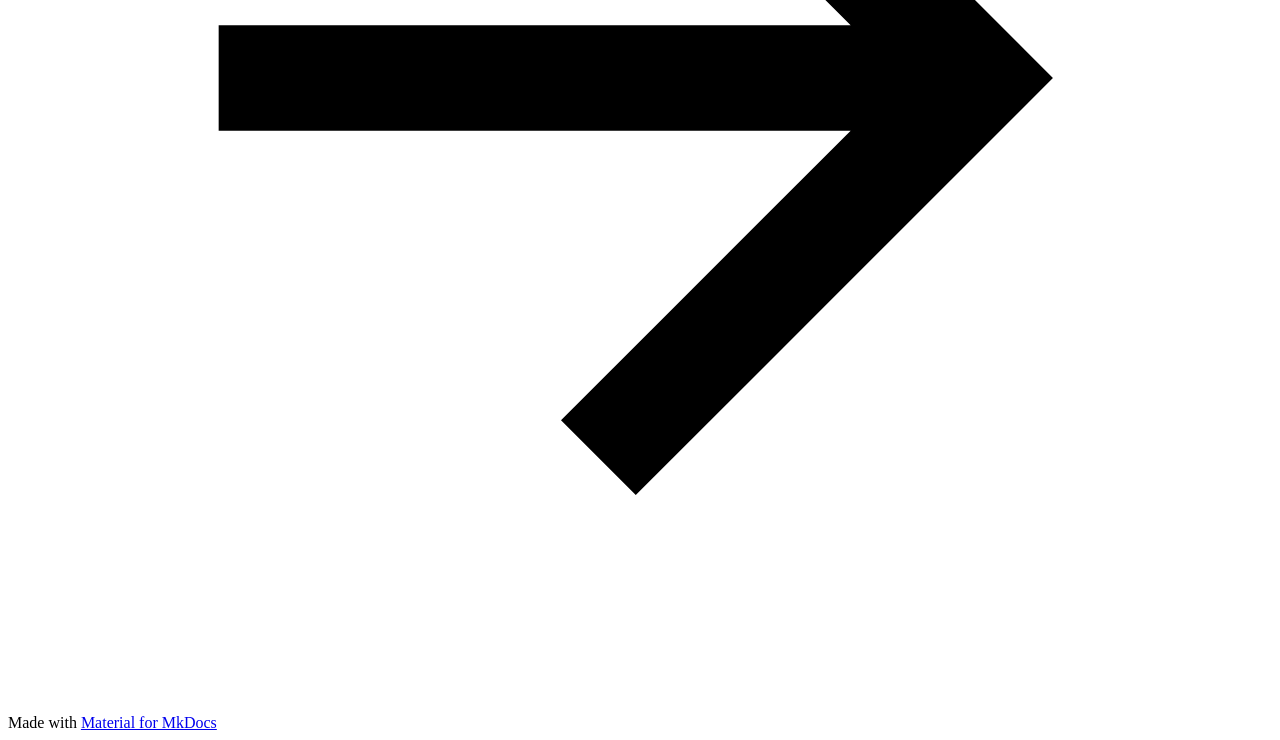
==== commit 2facafa6: "Deployed 4897707 with MkDocs version: 1.6.1" ====
--- a/index.html
+++ b/index.html
@@ -10,7 +10,7 @@
       
       
       
-        <link rel="next" href="contents/">
+        <link rel="next" href="quick-start-guide/">
       
       
         
@@ -21,7 +21,7 @@
     
     
       
-        <title>LayerFX : Layer-Based Effects for URP</title>
+        <title>LayerFX: Layer-Based Effects for URP</title>
       
     
     
@@ -88,7 +88,7 @@
 
 <header class="md-header md-header--shadow" data-md-component="header">
   <nav class="md-header__inner md-grid" aria-label="Header">
-    <a href="." title="LayerFX : Layer-Based Effects for URP" class="md-header__button md-logo" aria-label="LayerFX : Layer-Based Effects for URP" data-md-component="logo">
+    <a href="." title="LayerFX: Layer-Based Effects for URP" class="md-header__button md-logo" aria-label="LayerFX: Layer-Based Effects for URP" data-md-component="logo">
       
   
   <svg xmlns="http://www.w3.org/2000/svg" viewBox="0 0 24 24"><path d="M12 8a3 3 0 0 0 3-3 3 3 0 0 0-3-3 3 3 0 0 0-3 3 3 3 0 0 0 3 3m0 3.54C9.64 9.35 6.5 8 3 8v11c3.5 0 6.64 1.35 9 3.54 2.36-2.19 5.5-3.54 9-3.54V8c-3.5 0-6.64 1.35-9 3.54"/></svg>
@@ -102,7 +102,7 @@
       <div class="md-header__ellipsis">
         <div class="md-header__topic">
           <span class="md-ellipsis">
-            LayerFX : Layer-Based Effects for URP
+            LayerFX: Layer-Based Effects for URP
           </span>
         </div>
         <div class="md-header__topic" data-md-component="header-topic">
@@ -214,13 +214,13 @@
 
 <nav class="md-nav md-nav--primary" aria-label="Navigation" data-md-level="0">
   <label class="md-nav__title" for="__drawer">
-    <a href="." title="LayerFX : Layer-Based Effects for URP" class="md-nav__button md-logo" aria-label="LayerFX : Layer-Based Effects for URP" data-md-component="logo">
+    <a href="." title="LayerFX: Layer-Based Effects for URP" class="md-nav__button md-logo" aria-label="LayerFX: Layer-Based Effects for URP" data-md-component="logo">
       
   
   <svg xmlns="http://www.w3.org/2000/svg" viewBox="0 0 24 24"><path d="M12 8a3 3 0 0 0 3-3 3 3 0 0 0-3-3 3 3 0 0 0-3 3 3 3 0 0 0 3 3m0 3.54C9.64 9.35 6.5 8 3 8v11c3.5 0 6.64 1.35 9 3.54 2.36-2.19 5.5-3.54 9-3.54V8c-3.5 0-6.64 1.35-9 3.54"/></svg>
 
     </a>
-    LayerFX : Layer-Based Effects for URP
+    LayerFX: Layer-Based Effects for URP
   </label>
   
   <ul class="md-nav__list" data-md-scrollfix>
@@ -327,6 +327,88 @@
   
   
   
+    
+    
+    
+    
+      
+        
+        
+      
+    
+    
+    <li class="md-nav__item md-nav__item--section md-nav__item--nested">
+      
+        
+        
+          
+        
+        <input class="md-nav__toggle md-toggle md-toggle--indeterminate" type="checkbox" id="__nav_2" >
+        
+          
+          <label class="md-nav__link" for="__nav_2" id="__nav_2_label" tabindex="">
+            
+  
+  
+  <span class="md-ellipsis">
+    
+  
+    Getting Started
+  
+
+    
+  </span>
+  
+  
+
+            <span class="md-nav__icon md-icon"></span>
+          </label>
+        
+        <nav class="md-nav" data-md-level="1" aria-labelledby="__nav_2_label" aria-expanded="false">
+          <label class="md-nav__title" for="__nav_2">
+            <span class="md-nav__icon md-icon"></span>
+            
+  
+    Getting Started
+  
+
+          </label>
+          <ul class="md-nav__list" data-md-scrollfix>
+            
+              
+                
+  
+  
+  
+  
+    <li class="md-nav__item">
+      <a href="quick-start-guide/" class="md-nav__link">
+        
+  
+  
+  <span class="md-ellipsis">
+    
+  
+    Quick Start
+  
+
+    
+  </span>
+  
+  
+
+      </a>
+    </li>
+  
+
+              
+            
+              
+                
+  
+  
+  
+  
     <li class="md-nav__item">
       <a href="contents/" class="md-nav__link">
         
@@ -347,36 +429,10 @@
     </li>
   
 
-    
-      
-      
-  
-  
-  
-  
-    <li class="md-nav__item">
-      <a href="quick-start-guide/" class="md-nav__link">
-        
-  
-  
-  <span class="md-ellipsis">
-    
-  
-    Quick Start
-  
-
-    
-  </span>
-  
-  
-
-      </a>
-    </li>
-  
-
-    
-      
-      
+              
+            
+              
+                
   
   
   
@@ -401,9 +457,160 @@
     </li>
   
 
-    
-      
-      
+              
+            
+          </ul>
+        </nav>
+      
+    </li>
+  
+
+    
+      
+      
+  
+  
+  
+  
+    
+    
+    
+    
+      
+        
+        
+      
+    
+    
+    <li class="md-nav__item md-nav__item--section md-nav__item--nested">
+      
+        
+        
+          
+        
+        <input class="md-nav__toggle md-toggle md-toggle--indeterminate" type="checkbox" id="__nav_3" >
+        
+          
+          <label class="md-nav__link" for="__nav_3" id="__nav_3_label" tabindex="">
+            
+  
+  
+  <span class="md-ellipsis">
+    
+  
+    Examples
+  
+
+    
+  </span>
+  
+  
+
+            <span class="md-nav__icon md-icon"></span>
+          </label>
+        
+        <nav class="md-nav" data-md-level="1" aria-labelledby="__nav_3_label" aria-expanded="false">
+          <label class="md-nav__title" for="__nav_3">
+            <span class="md-nav__icon md-icon"></span>
+            
+  
+    Examples
+  
+
+          </label>
+          <ul class="md-nav__list" data-md-scrollfix>
+            
+              
+                
+  
+  
+  
+  
+    <li class="md-nav__item">
+      <a href="usage-examples/" class="md-nav__link">
+        
+  
+  
+  <span class="md-ellipsis">
+    
+  
+    Usage Examples
+  
+
+    
+  </span>
+  
+  
+
+      </a>
+    </li>
+  
+
+              
+            
+          </ul>
+        </nav>
+      
+    </li>
+  
+
+    
+      
+      
+  
+  
+  
+  
+    
+    
+    
+    
+      
+        
+        
+      
+    
+    
+    <li class="md-nav__item md-nav__item--section md-nav__item--nested">
+      
+        
+        
+          
+        
+        <input class="md-nav__toggle md-toggle md-toggle--indeterminate" type="checkbox" id="__nav_4" >
+        
+          
+          <label class="md-nav__link" for="__nav_4" id="__nav_4_label" tabindex="">
+            
+  
+  
+  <span class="md-ellipsis">
+    
+  
+    Reference
+  
+
+    
+  </span>
+  
+  
+
+            <span class="md-nav__icon md-icon"></span>
+          </label>
+        
+        <nav class="md-nav" data-md-level="1" aria-labelledby="__nav_4_label" aria-expanded="false">
+          <label class="md-nav__title" for="__nav_4">
+            <span class="md-nav__icon md-icon"></span>
+            
+  
+    Reference
+  
+
+          </label>
+          <ul class="md-nav__list" data-md-scrollfix>
+            
+              
+                
   
   
   
@@ -428,9 +635,10 @@
     </li>
   
 
-    
-      
-      
+              
+            
+              
+                
   
   
   
@@ -455,9 +663,10 @@
     </li>
   
 
-    
-      
-      
+              
+            
+              
+                
   
   
   
@@ -482,9 +691,99 @@
     </li>
   
 
-    
-      
-      
+              
+            
+              
+                
+  
+  
+  
+  
+    <li class="md-nav__item">
+      <a href="version-support/" class="md-nav__link">
+        
+  
+  
+  <span class="md-ellipsis">
+    
+  
+    Version Support
+  
+
+    
+  </span>
+  
+  
+
+      </a>
+    </li>
+  
+
+              
+            
+          </ul>
+        </nav>
+      
+    </li>
+  
+
+    
+      
+      
+  
+  
+  
+  
+    
+    
+    
+    
+      
+        
+        
+      
+    
+    
+    <li class="md-nav__item md-nav__item--section md-nav__item--nested">
+      
+        
+        
+          
+        
+        <input class="md-nav__toggle md-toggle md-toggle--indeterminate" type="checkbox" id="__nav_5" >
+        
+          
+          <label class="md-nav__link" for="__nav_5" id="__nav_5_label" tabindex="">
+            
+  
+  
+  <span class="md-ellipsis">
+    
+  
+    Support
+  
+
+    
+  </span>
+  
+  
+
+            <span class="md-nav__icon md-icon"></span>
+          </label>
+        
+        <nav class="md-nav" data-md-level="1" aria-labelledby="__nav_5_label" aria-expanded="false">
+          <label class="md-nav__title" for="__nav_5">
+            <span class="md-nav__icon md-icon"></span>
+            
+  
+    Support
+  
+
+          </label>
+          <ul class="md-nav__list" data-md-scrollfix>
+            
+              
+                
   
   
   
@@ -509,22 +808,23 @@
     </li>
   
 
-    
-      
-      
+              
+            
+              
+                
   
   
   
   
     <li class="md-nav__item">
-      <a href="version-support/" class="md-nav__link">
-        
-  
-  
-  <span class="md-ellipsis">
-    
-  
-    Version Support
+      <a href="license-info/" class="md-nav__link">
+        
+  
+  
+  <span class="md-ellipsis">
+    
+  
+    License Information
   
 
     
@@ -533,6 +833,14 @@
   
 
       </a>
+    </li>
+  
+
+              
+            
+          </ul>
+        </nav>
+      
     </li>
   
 
@@ -595,6 +903,14 @@
           
           
             <div class="md-content" data-md-component="content">
+              
+                
+
+
+
+  
+
+
               
               <article class="md-content__inner md-typeset">
                 
@@ -639,6 +955,12 @@
 <script>var target=document.getElementById(location.hash.slice(1));target&&target.name&&(target.checked=target.name.startsWith("__tabbed_"))</script>
         </div>
         
+          <button type="button" class="md-top md-icon" data-md-component="top" hidden>
+  
+  <svg xmlns="http://www.w3.org/2000/svg" viewBox="0 0 24 24"><path d="M13 20h-2V8l-5.5 5.5-1.42-1.42L12 4.16l7.92 7.92-1.42 1.42L13 8z"/></svg>
+  Back to top
+</button>
+        
       </main>
       
         <footer class="md-footer">
@@ -649,13 +971,13 @@
         
         
           
-          <a href="contents/" class="md-footer__link md-footer__link--next" aria-label="Next: Package Contents">
+          <a href="quick-start-guide/" class="md-footer__link md-footer__link--next" aria-label="Next: Quick Start">
             <div class="md-footer__title">
               <span class="md-footer__direction">
                 Next
               </span>
               <div class="md-ellipsis">
-                Package Contents
+                Quick Start
               </div>
             </div>
             <div class="md-footer__button md-icon">
@@ -692,7 +1014,7 @@
     
       
       
-      <script id="__config" type="application/json">{"annotate": null, "base": ".", "features": ["navigation.sections", "navigation.expand", "navigation.footer", "content.code.copy", "search.suggest", "search.highlight"], "search": "assets/javascripts/workers/search.2c215733.min.js", "tags": null, "translations": {"clipboard.copied": "Copied to clipboard", "clipboard.copy": "Copy to clipboard", "search.result.more.one": "1 more on this page", "search.result.more.other": "# more on this page", "search.result.none": "No matching documents", "search.result.one": "1 matching document", "search.result.other": "# matching documents", "search.result.placeholder": "Type to start searching", "search.result.term.missing": "Missing", "select.version": "Select version"}, "version": null}</script>
+      <script id="__config" type="application/json">{"annotate": null, "base": ".", "features": ["navigation.sections", "navigation.expand", "navigation.footer", "navigation.top", "navigation.path", "content.code.copy", "search.suggest", "search.highlight"], "search": "assets/javascripts/workers/search.2c215733.min.js", "tags": null, "translations": {"clipboard.copied": "Copied to clipboard", "clipboard.copy": "Copy to clipboard", "search.result.more.one": "1 more on this page", "search.result.more.other": "# more on this page", "search.result.none": "No matching documents", "search.result.one": "1 matching document", "search.result.other": "# matching documents", "search.result.placeholder": "Type to start searching", "search.result.term.missing": "Missing", "select.version": "Select version"}, "version": null}</script>
     
     
       <script src="assets/javascripts/bundle.79ae519e.min.js"></script>
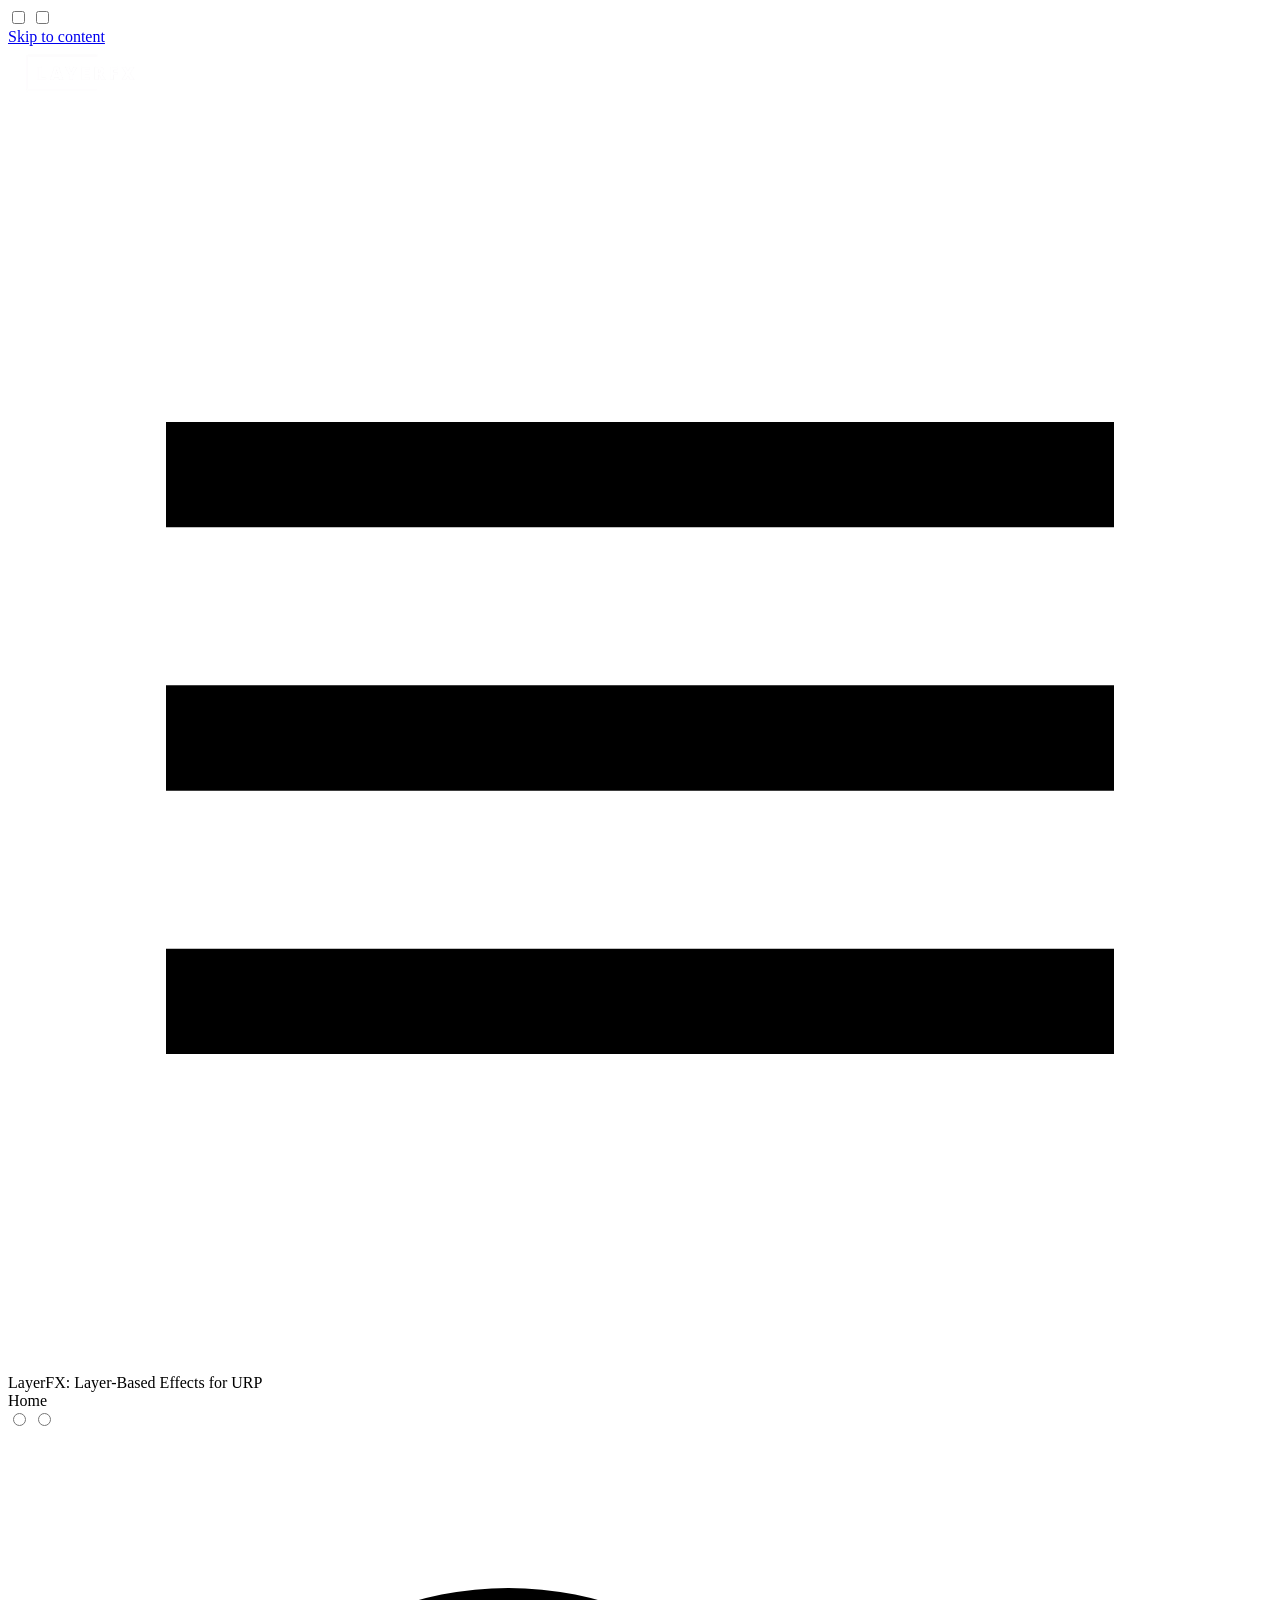
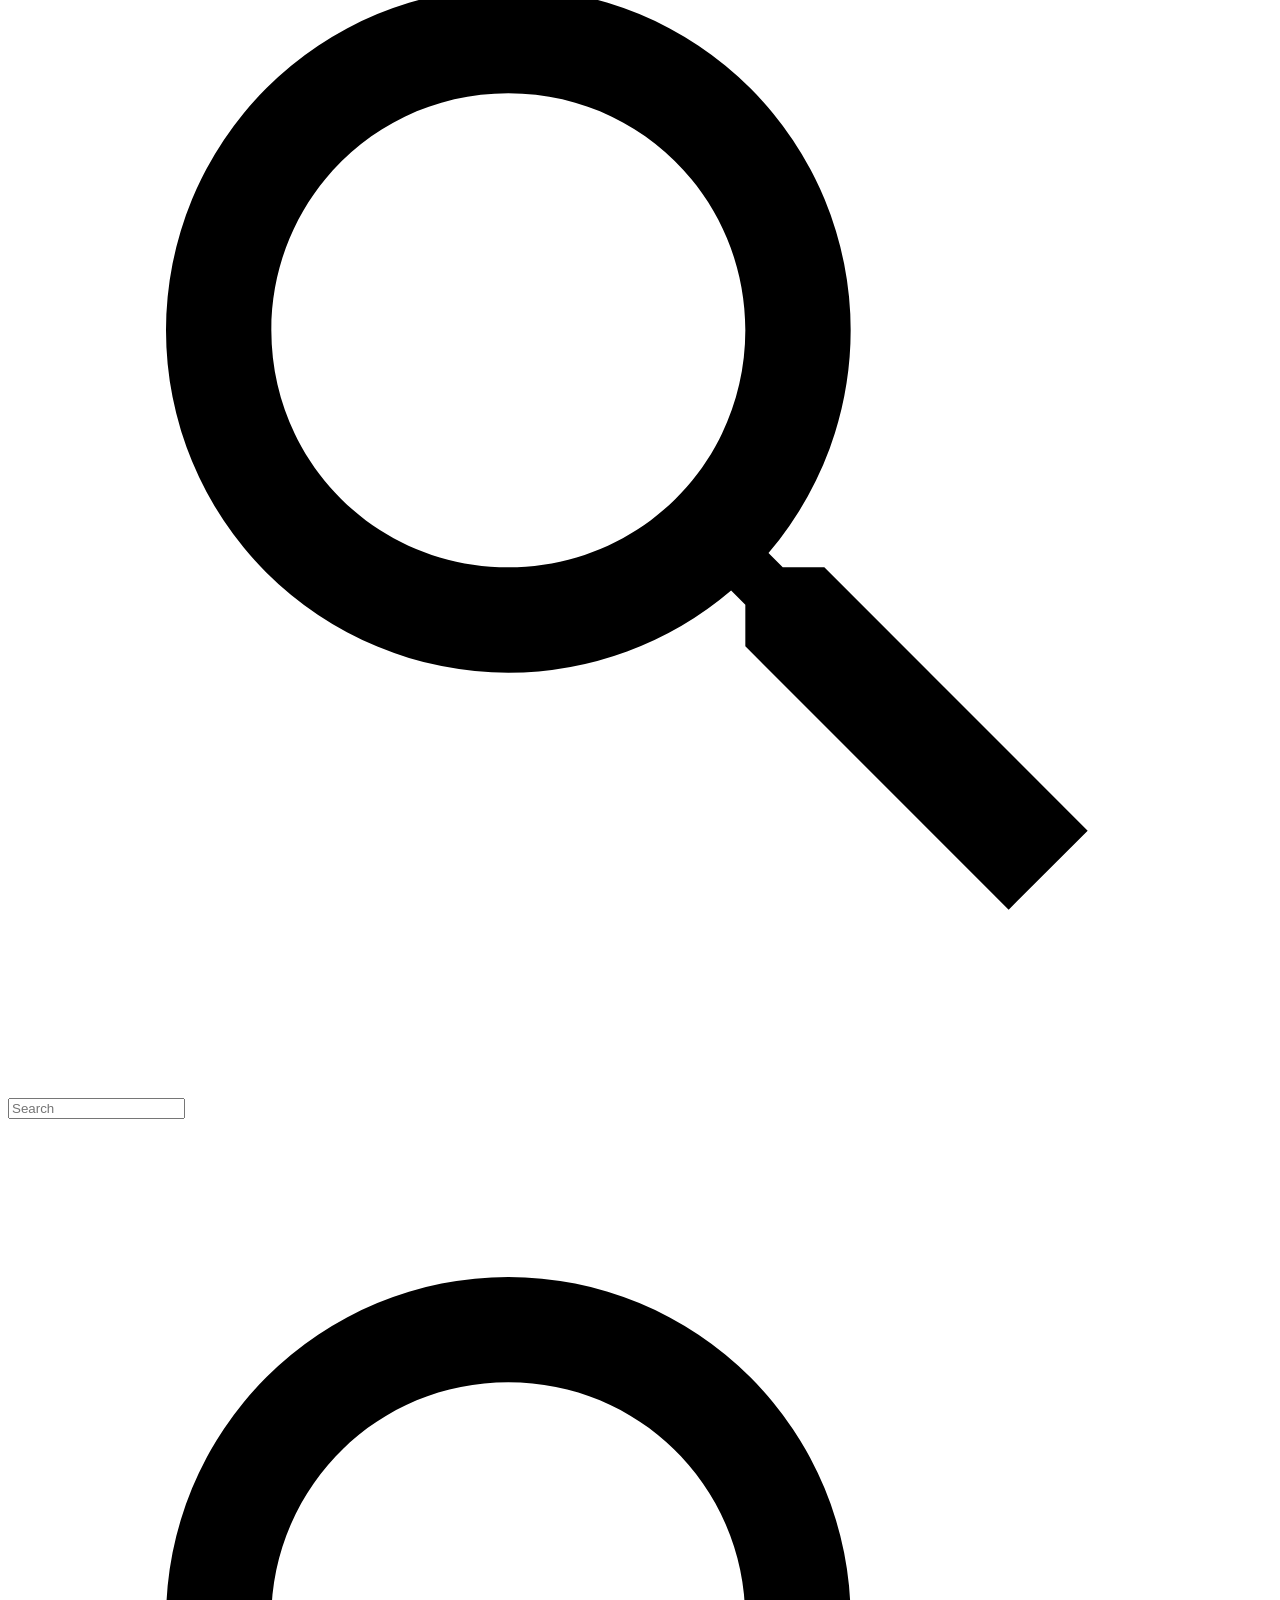
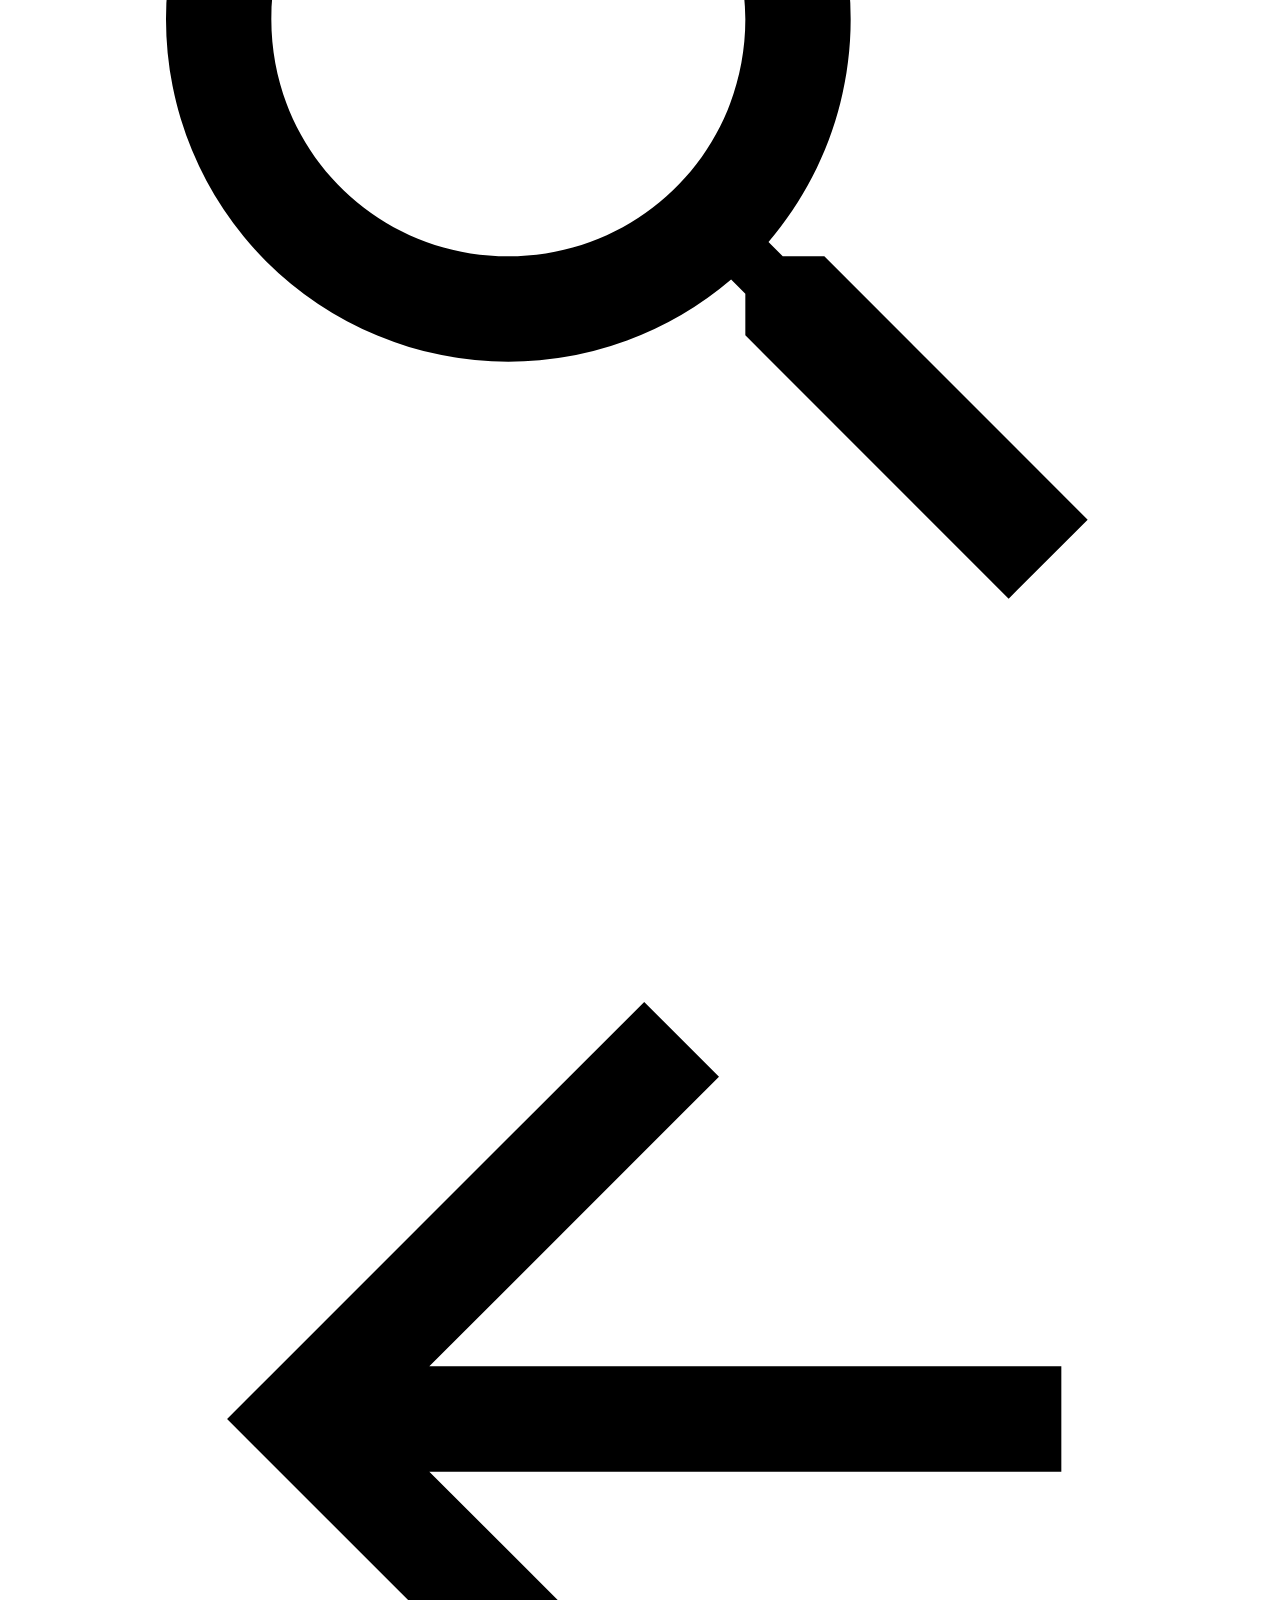
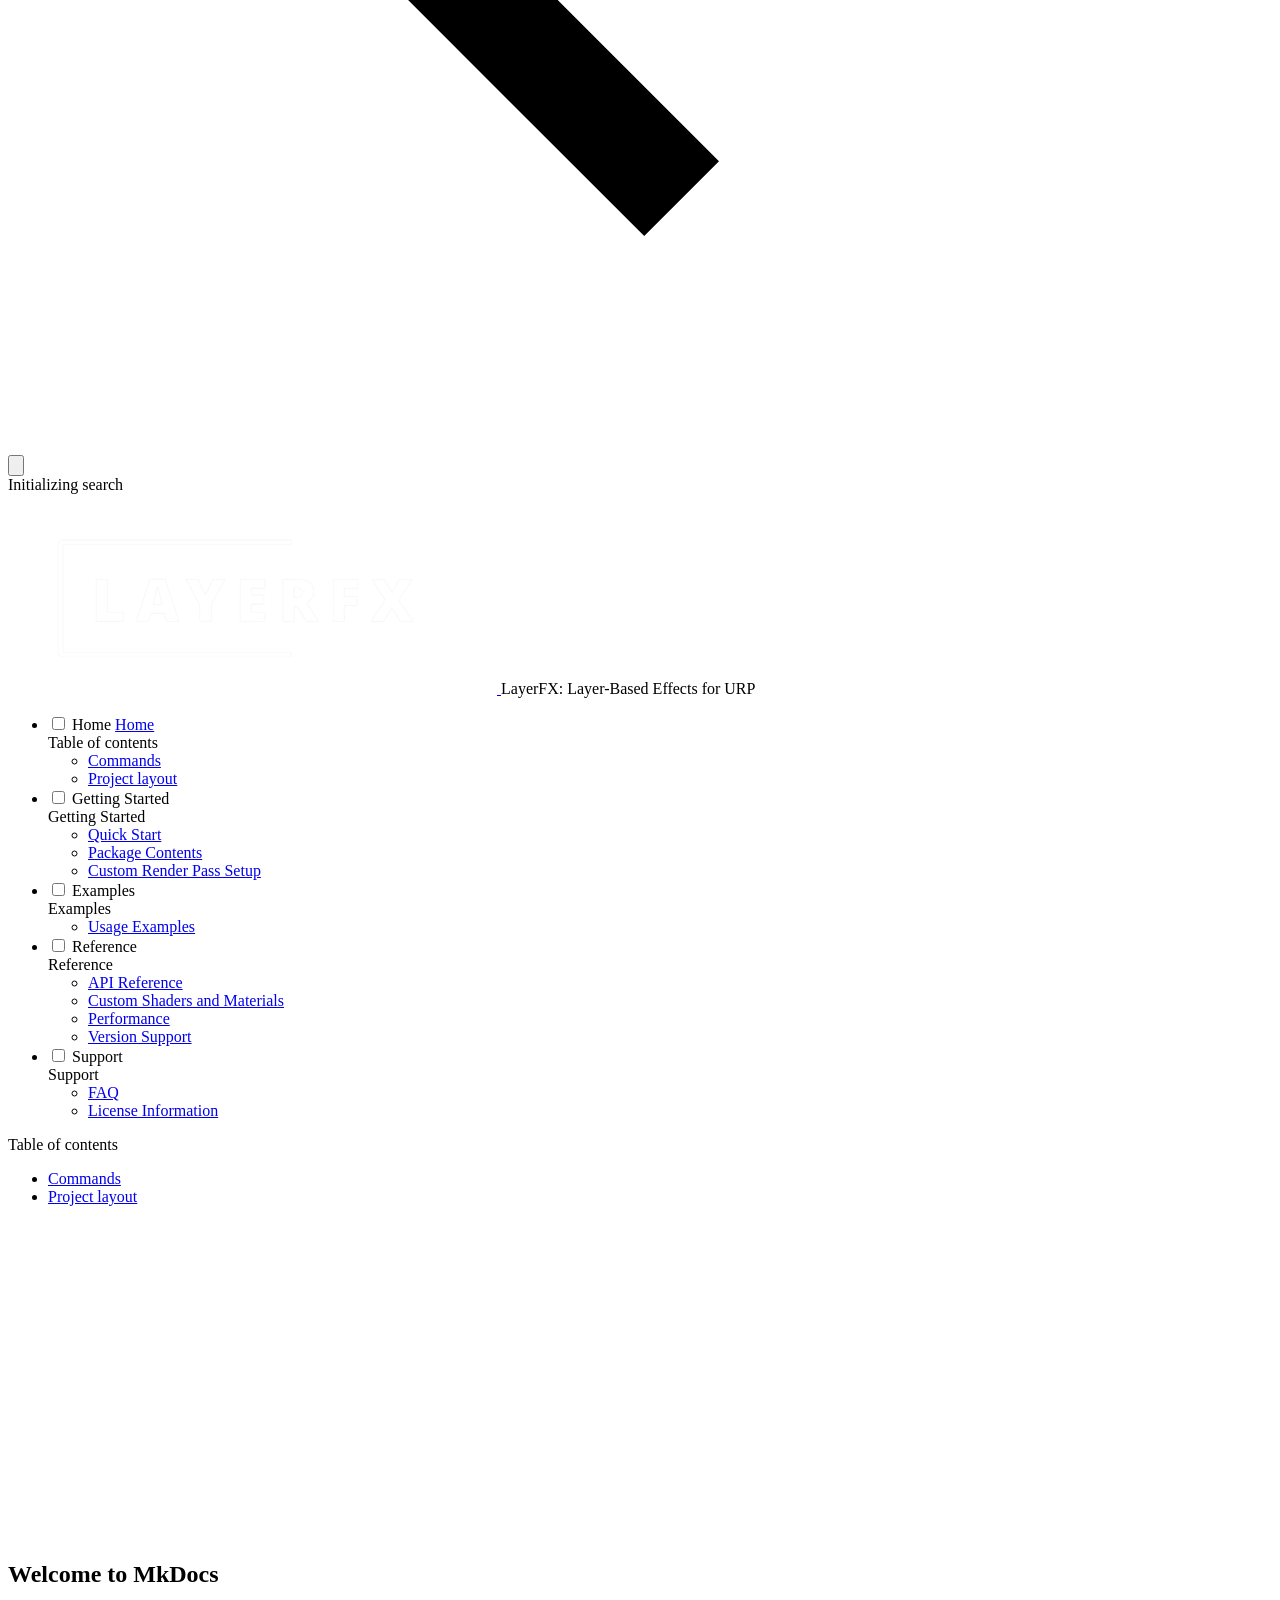
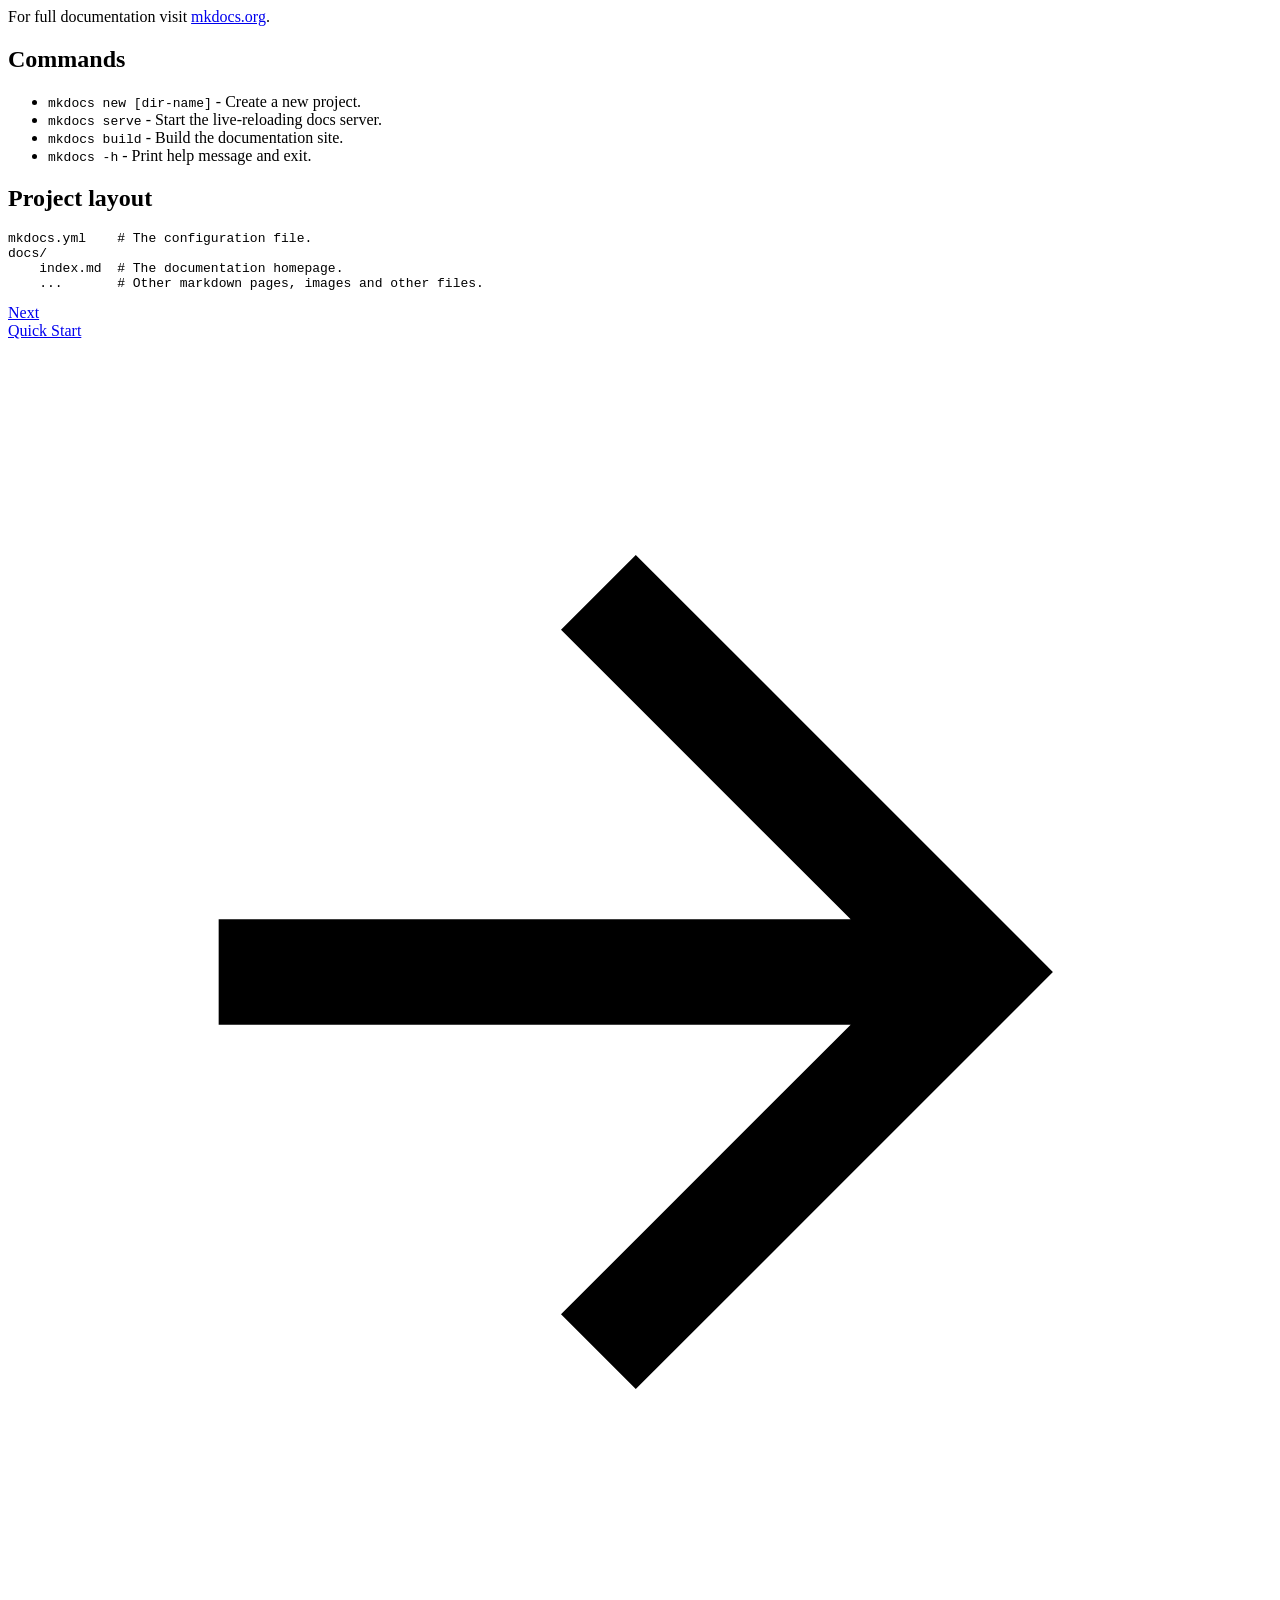
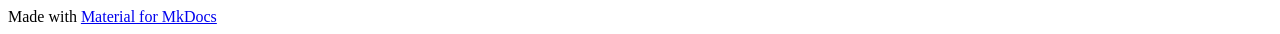
==== commit c8312dca: "Deployed d5c36d3 with MkDocs version: 1.6.1" ====
--- a/index.html
+++ b/index.html
@@ -16,7 +16,7 @@
         
       
       
-      <link rel="icon" href="assets/images/favicon.png">
+      <link rel="icon" href="images/favicon.png">
       <meta name="generator" content="mkdocs-1.6.1, mkdocs-material-9.7.6">
     
     
@@ -47,6 +47,8 @@
       
     
     
+      <link rel="stylesheet" href="stylesheets/extra.css">
+    
     <script>__md_scope=new URL(".",location),__md_hash=e=>[...e].reduce(((e,_)=>(e<<5)-e+_.charCodeAt(0)),0),__md_get=(e,_=localStorage,t=__md_scope)=>JSON.parse(_.getItem(t.pathname+"."+e)),__md_set=(e,_,t=localStorage,a=__md_scope)=>{try{t.setItem(a.pathname+"."+e,JSON.stringify(_))}catch(e){}}</script>
     
       
@@ -63,7 +65,7 @@
     
     
     
-    <body dir="ltr" data-md-color-scheme="default" data-md-color-primary="blue-grey" data-md-color-accent="indigo">
+    <body dir="ltr" data-md-color-scheme="default" data-md-color-primary="black" data-md-color-accent="indigo">
   
     
     <input class="md-toggle" data-md-toggle="drawer" type="checkbox" id="__drawer" autocomplete="off">
@@ -90,8 +92,7 @@
   <nav class="md-header__inner md-grid" aria-label="Header">
     <a href="." title="LayerFX: Layer-Based Effects for URP" class="md-header__button md-logo" aria-label="LayerFX: Layer-Based Effects for URP" data-md-component="logo">
       
-  
-  <svg xmlns="http://www.w3.org/2000/svg" viewBox="0 0 24 24"><path d="M12 8a3 3 0 0 0 3-3 3 3 0 0 0-3-3 3 3 0 0 0-3 3 3 3 0 0 0 3 3m0 3.54C9.64 9.35 6.5 8 3 8v11c3.5 0 6.64 1.35 9 3.54 2.36-2.19 5.5-3.54 9-3.54V8c-3.5 0-6.64 1.35-9 3.54"/></svg>
+  <img src="images/logo.png" alt="logo">
 
     </a>
     <label class="md-header__button md-icon" for="__drawer">
@@ -121,7 +122,7 @@
     
     
     
-    <input class="md-option" data-md-color-media="" data-md-color-scheme="default" data-md-color-primary="blue-grey" data-md-color-accent="indigo"  aria-label="Dark mode"  type="radio" name="__palette" id="__palette_0">
+    <input class="md-option" data-md-color-media="" data-md-color-scheme="default" data-md-color-primary="black" data-md-color-accent="indigo"  aria-label="Dark mode"  type="radio" name="__palette" id="__palette_0">
     
       <label class="md-header__button md-icon" title="Dark mode" for="__palette_1" hidden>
         <svg xmlns="http://www.w3.org/2000/svg" viewBox="0 0 24 24"><path d="m17.75 4.09-2.53 1.94.91 3.06-2.63-1.81-2.63 1.81.91-3.06-2.53-1.94L12.44 4l1.06-3 1.06 3zm3.5 6.91-1.64 1.25.59 1.98-1.7-1.17-1.7 1.17.59-1.98L15.75 11l2.06-.05L18.5 9l.69 1.95zm-2.28 4.95c.83-.08 1.72 1.1 1.19 1.85-.32.45-.66.87-1.08 1.27C15.17 23 8.84 23 4.94 19.07c-3.91-3.9-3.91-10.24 0-14.14.4-.4.82-.76 1.27-1.08.75-.53 1.93.36 1.85 1.19-.27 2.86.69 5.83 2.89 8.02a9.96 9.96 0 0 0 8.02 2.89m-1.64 2.02a12.08 12.08 0 0 1-7.8-3.47c-2.17-2.19-3.33-5-3.49-7.82-2.81 3.14-2.7 7.96.31 10.98 3.02 3.01 7.84 3.12 10.98.31"/></svg>
@@ -131,7 +132,7 @@
     
     
     
-    <input class="md-option" data-md-color-media="" data-md-color-scheme="slate" data-md-color-primary="blue-grey" data-md-color-accent="indigo"  aria-label="Light mode"  type="radio" name="__palette" id="__palette_1">
+    <input class="md-option" data-md-color-media="" data-md-color-scheme="slate" data-md-color-primary="black" data-md-color-accent="indigo"  aria-label="Light mode"  type="radio" name="__palette" id="__palette_1">
     
       <label class="md-header__button md-icon" title="Light mode" for="__palette_0" hidden>
         <svg xmlns="http://www.w3.org/2000/svg" viewBox="0 0 24 24"><path d="M12 7a5 5 0 0 1 5 5 5 5 0 0 1-5 5 5 5 0 0 1-5-5 5 5 0 0 1 5-5m0 2a3 3 0 0 0-3 3 3 3 0 0 0 3 3 3 3 0 0 0 3-3 3 3 0 0 0-3-3m0-7 2.39 3.42C13.65 5.15 12.84 5 12 5s-1.65.15-2.39.42zM3.34 7l4.16-.35A7.2 7.2 0 0 0 5.94 8.5c-.44.74-.69 1.5-.83 2.29zm.02 10 1.76-3.77a7.131 7.131 0 0 0 2.38 4.14zM20.65 7l-1.77 3.79a7.02 7.02 0 0 0-2.38-4.15zm-.01 10-4.14.36c.59-.51 1.12-1.14 1.54-1.86.42-.73.69-1.5.83-2.29zM12 22l-2.41-3.44c.74.27 1.55.44 2.41.44.82 0 1.63-.17 2.37-.44z"/></svg>
@@ -216,8 +217,7 @@
   <label class="md-nav__title" for="__drawer">
     <a href="." title="LayerFX: Layer-Based Effects for URP" class="md-nav__button md-logo" aria-label="LayerFX: Layer-Based Effects for URP" data-md-component="logo">
       
-  
-  <svg xmlns="http://www.w3.org/2000/svg" viewBox="0 0 24 24"><path d="M12 8a3 3 0 0 0 3-3 3 3 0 0 0-3-3 3 3 0 0 0-3 3 3 3 0 0 0 3 3m0 3.54C9.64 9.35 6.5 8 3 8v11c3.5 0 6.64 1.35 9 3.54 2.36-2.19 5.5-3.54 9-3.54V8c-3.5 0-6.64 1.35-9 3.54"/></svg>
+  <img src="images/logo.png" alt="logo">
 
     </a>
     LayerFX: Layer-Based Effects for URP
@@ -918,7 +918,7 @@
 
 
 
-<iframe width="560" height="315" src="https://www.youtube.com/embed/f9OsgjATg6I?si=kgd9Sjoha1OPUFLv" title="YouTube video player" frameborder="0" allow="accelerometer; autoplay; clipboard-write; encrypted-media; gyroscope; picture-in-picture; web-share" referrerpolicy="strict-origin-when-cross-origin" allowfullscreen></iframe>
+<iframe width="560" height="315" src="https://www.youtube.com/embed/Q5fk6dURLC4?si=Rz1a8Tn_MQ1mVXpF" title="YouTube video player" frameborder="0" allow="accelerometer; autoplay; clipboard-write; encrypted-media; gyroscope; picture-in-picture; web-share" referrerpolicy="strict-origin-when-cross-origin" allowfullscreen></iframe>
 
 <h1 id="welcome-to-mkdocs">Welcome to MkDocs</h1>
 <p>For full documentation visit <a href="https://www.mkdocs.org">mkdocs.org</a>.</p>
--- a/stylesheets/extra.css
+++ b/stylesheets/extra.css
@@ -0,0 +1,10 @@
+
+.md-header__button.md-logo img,
+.md-header__button.md-logo svg {
+    height: 56px;  
+    width: auto;
+}
+
+.md-header__button.md-logo {
+    padding: 0.2rem;
+}
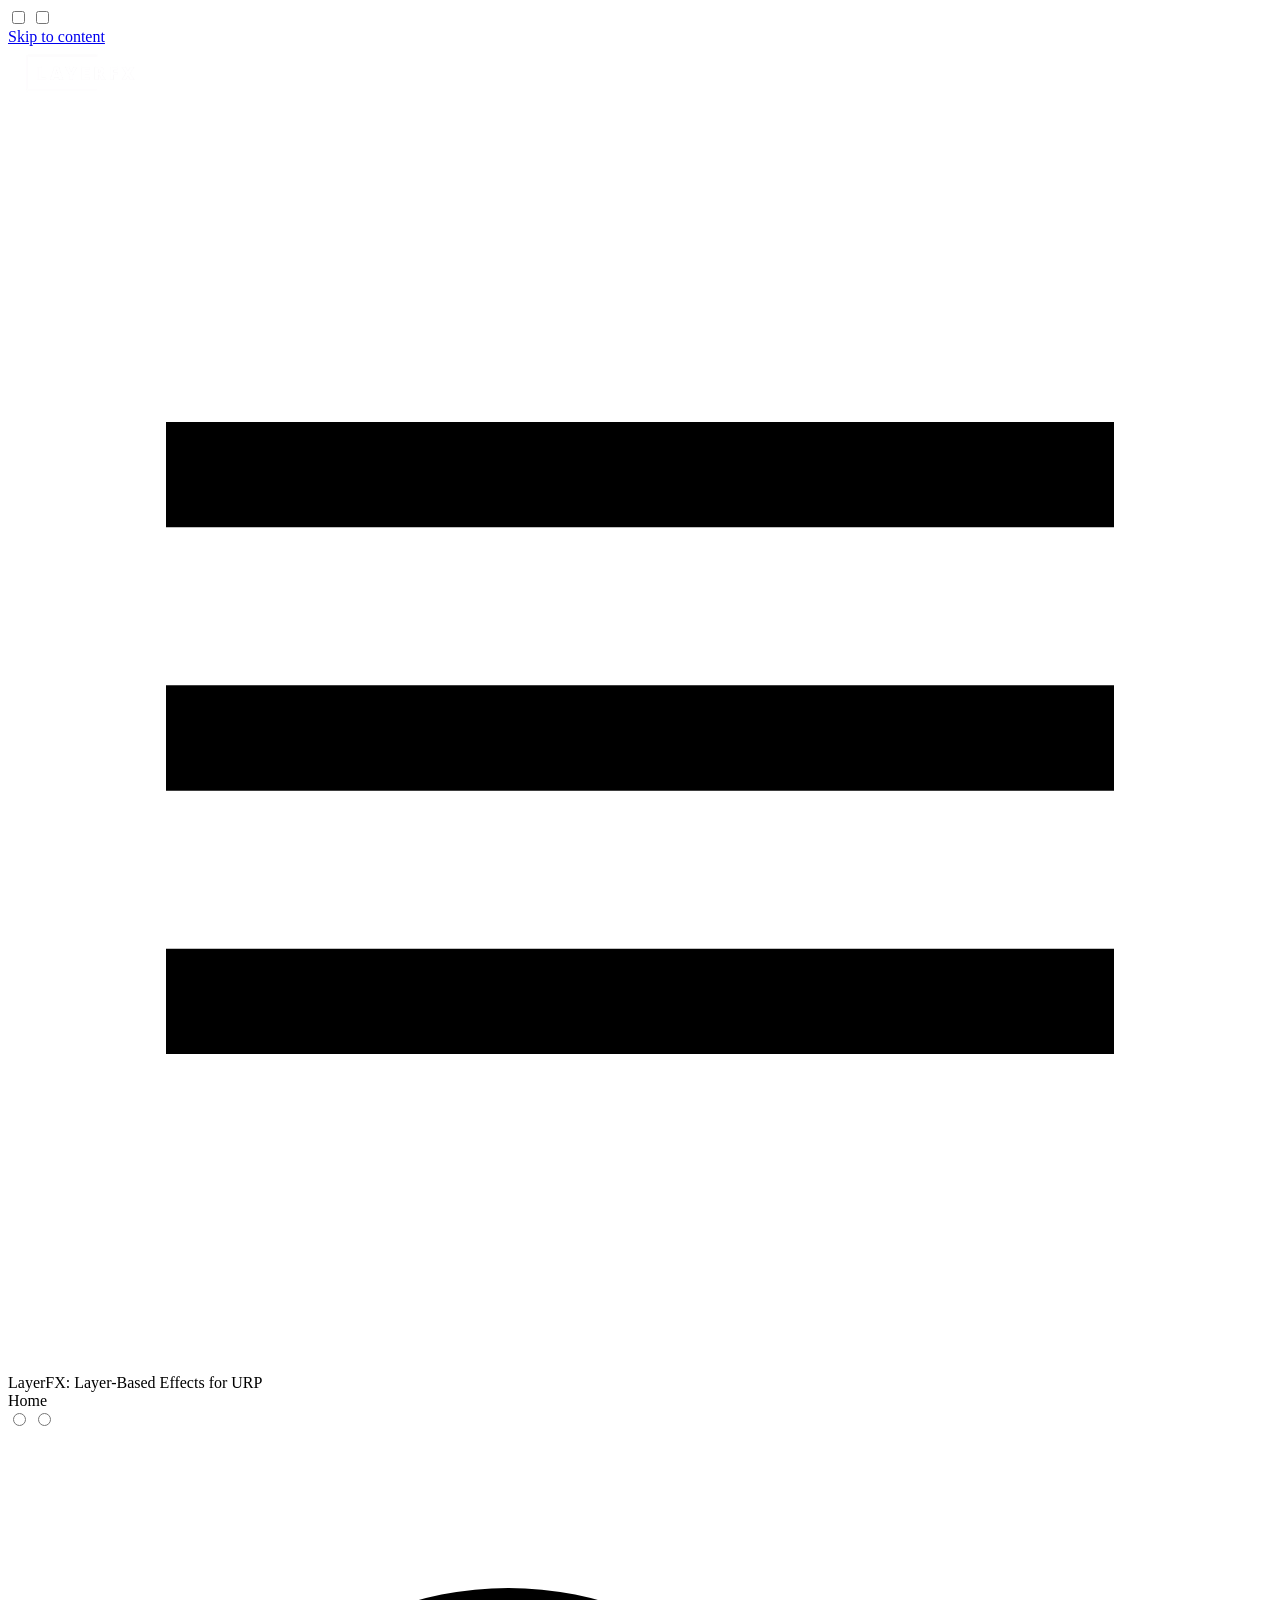
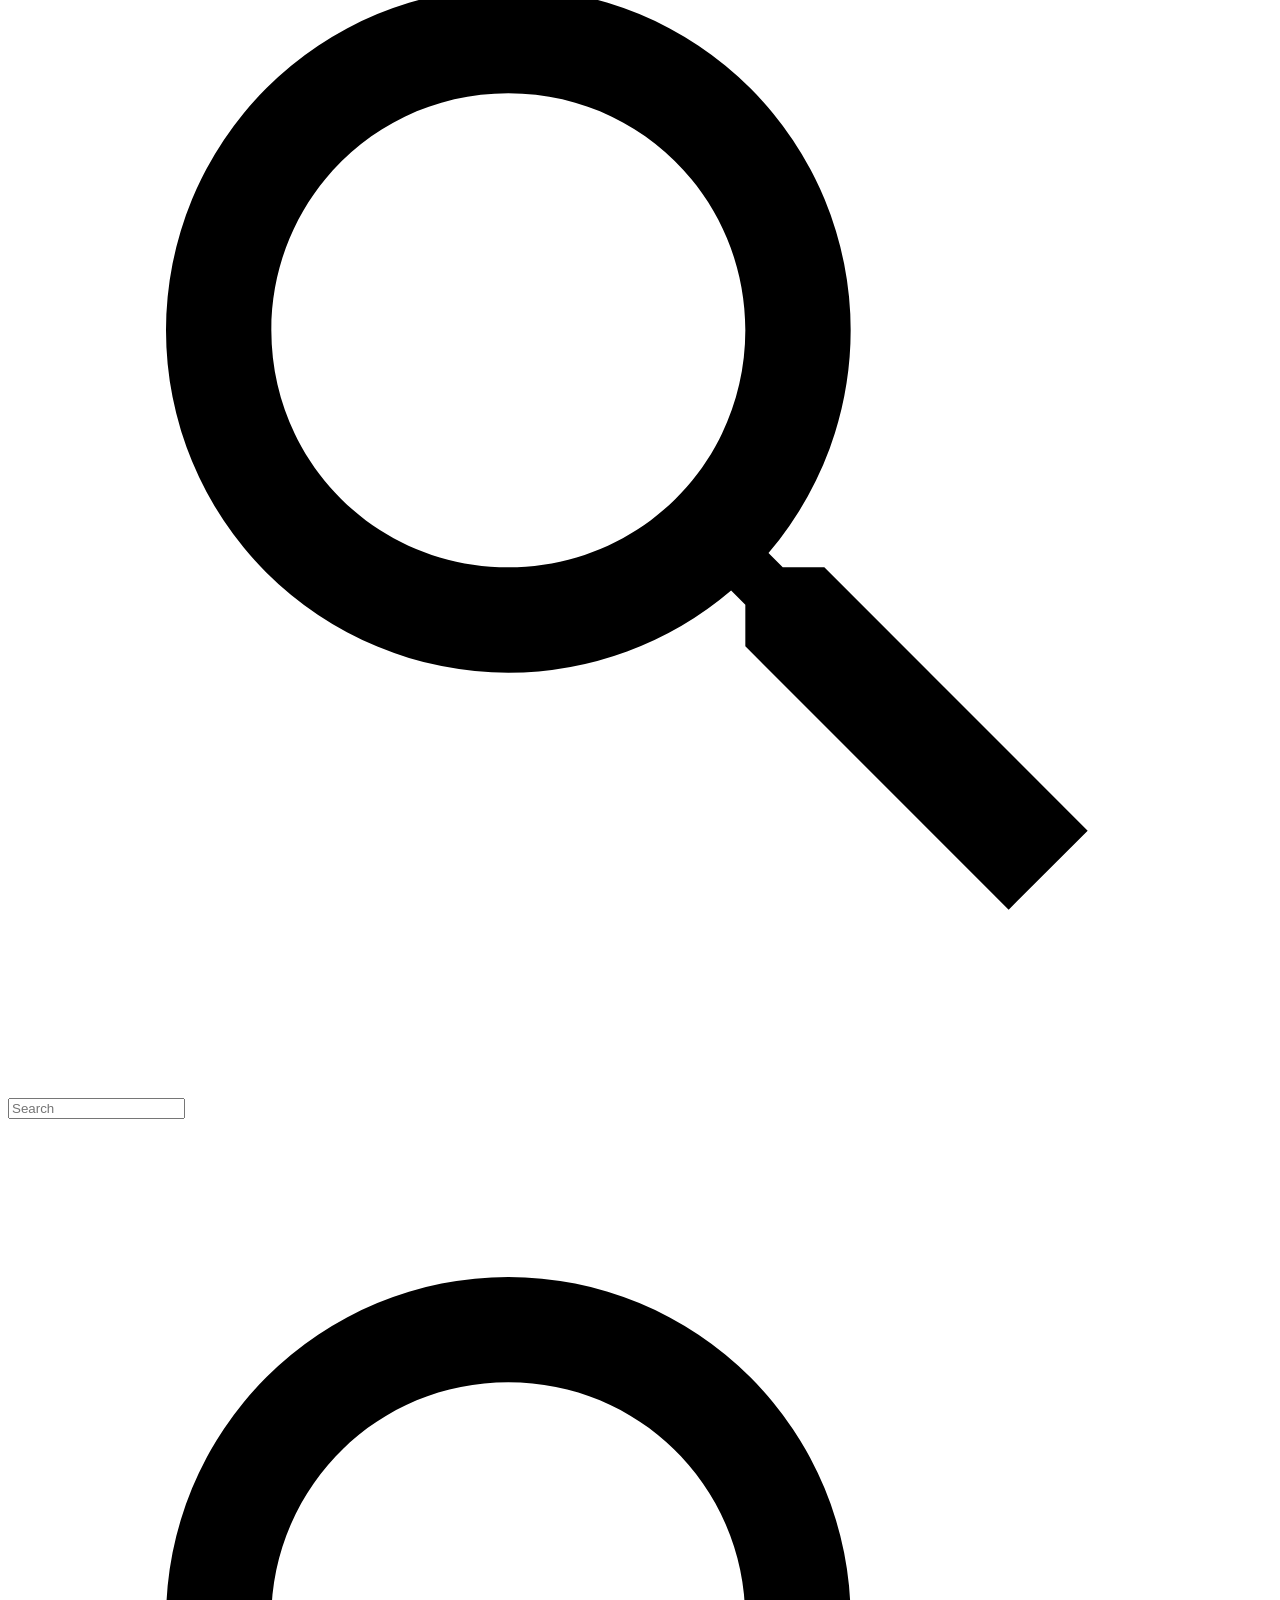
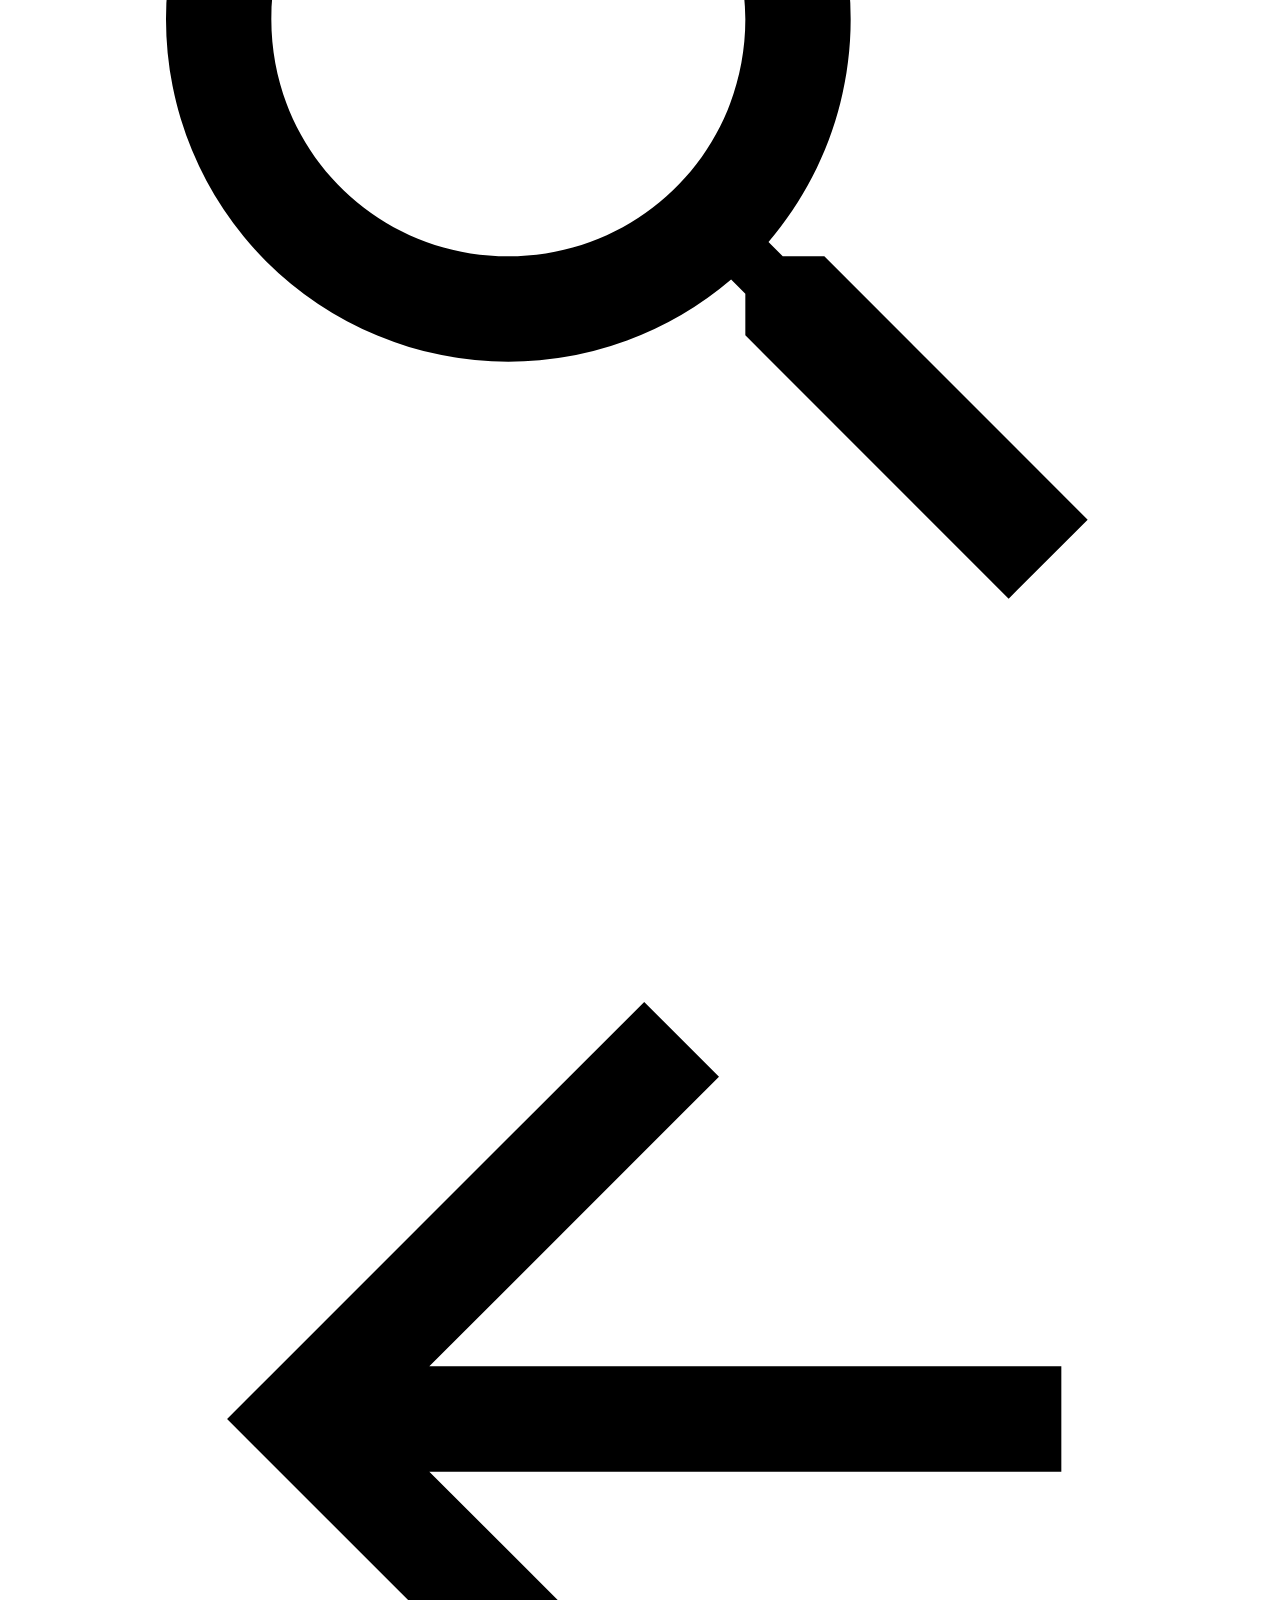
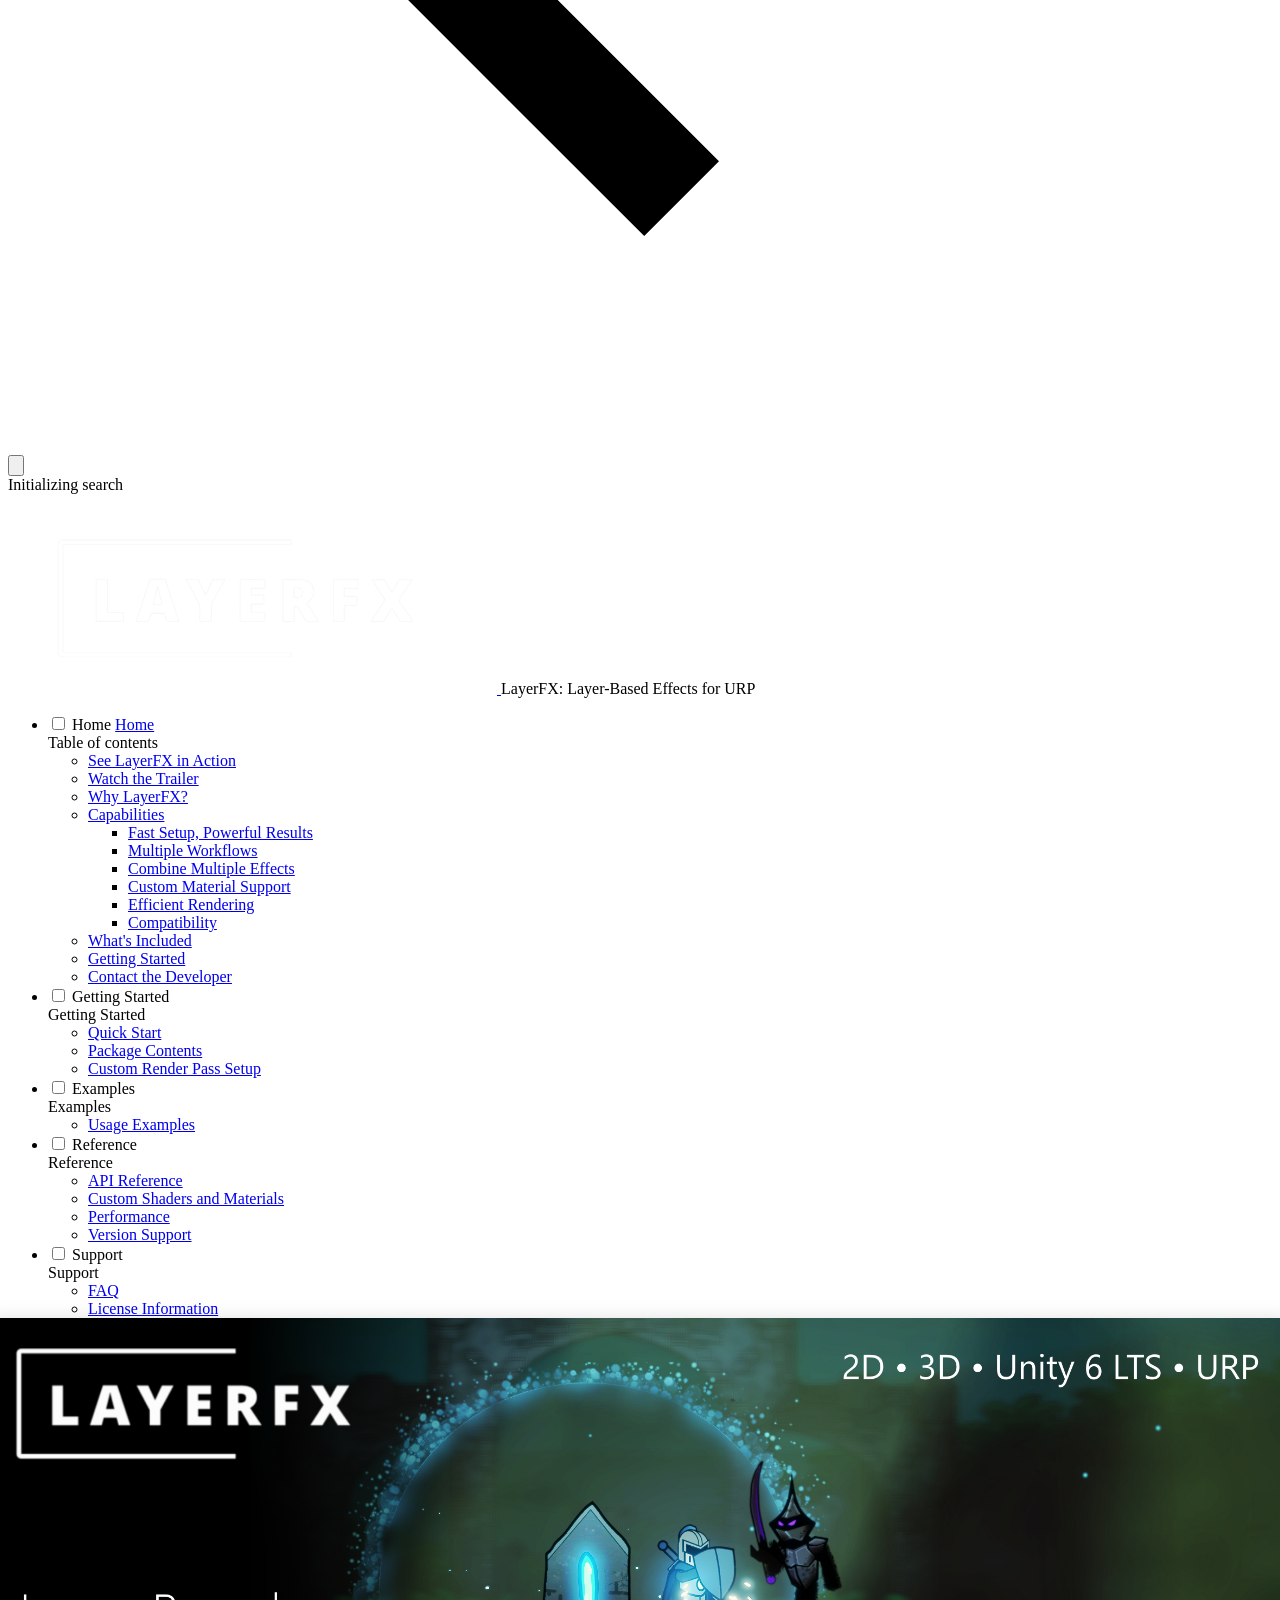
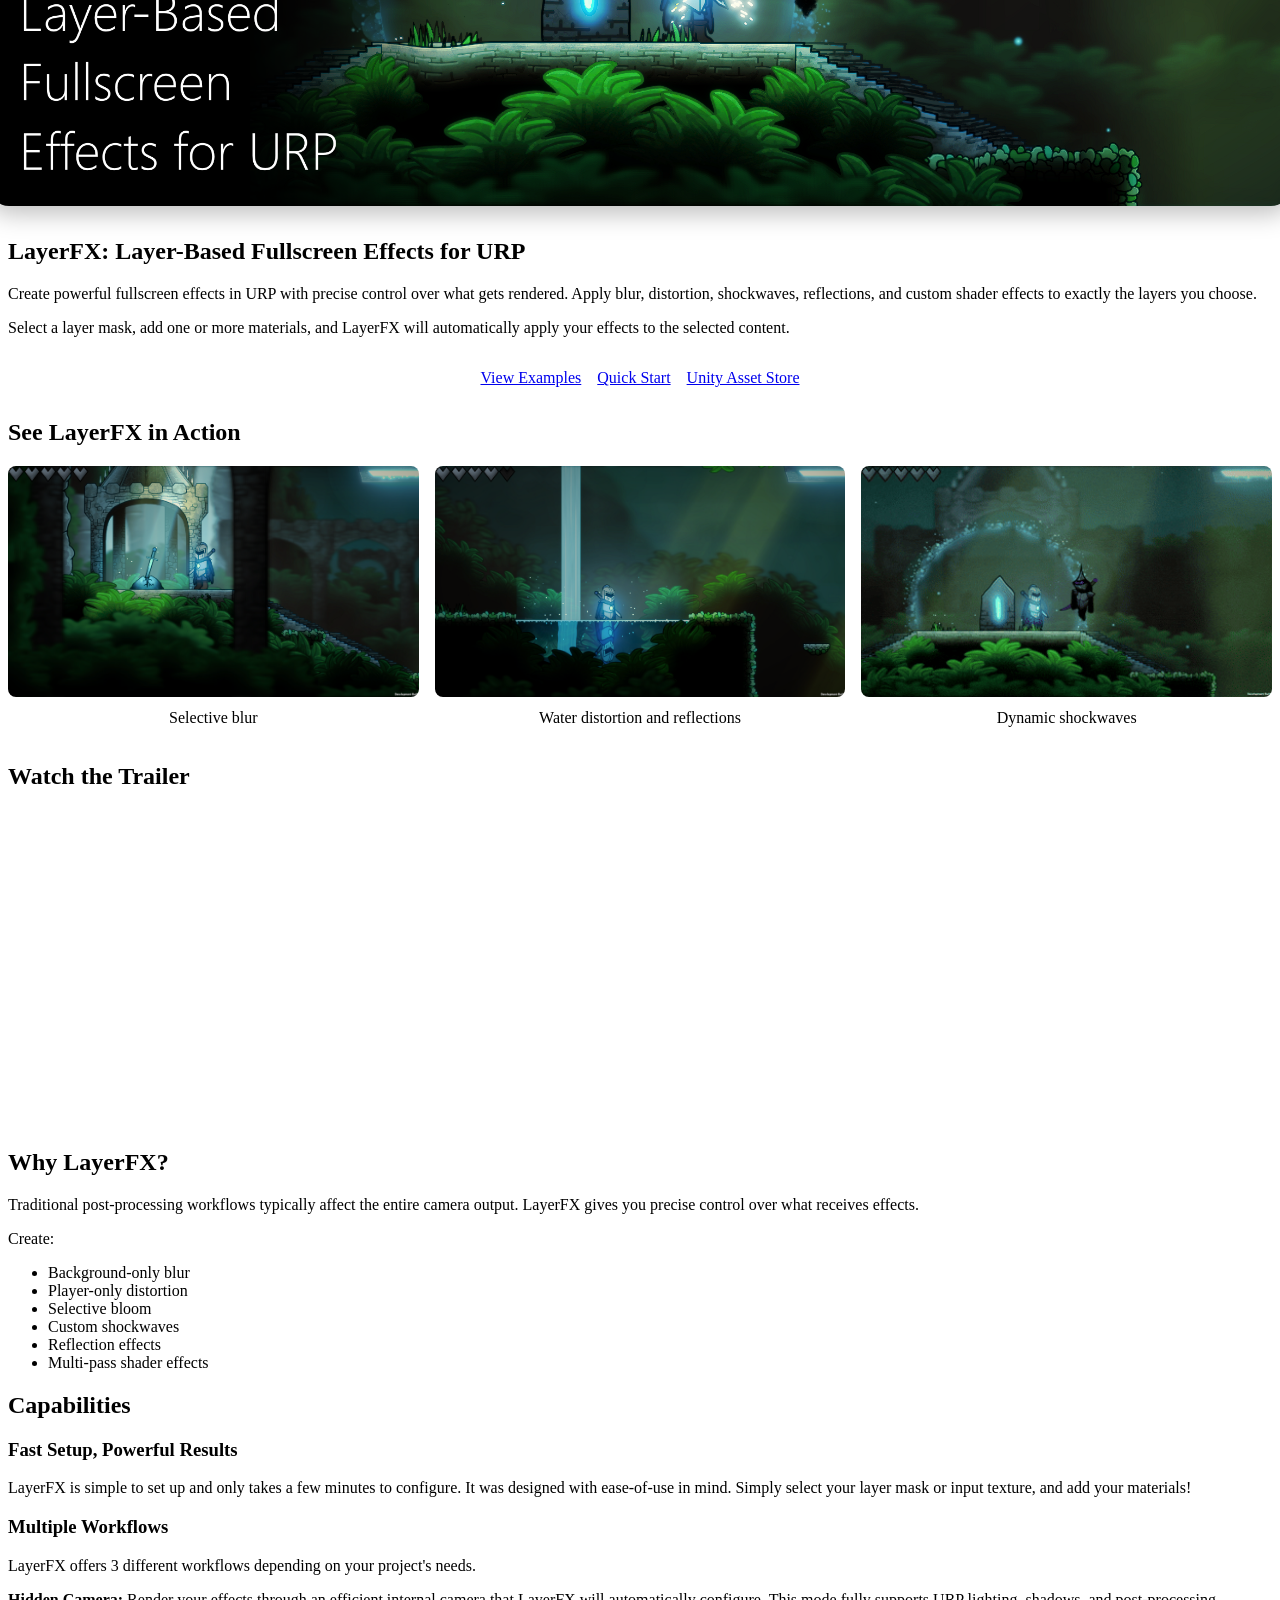
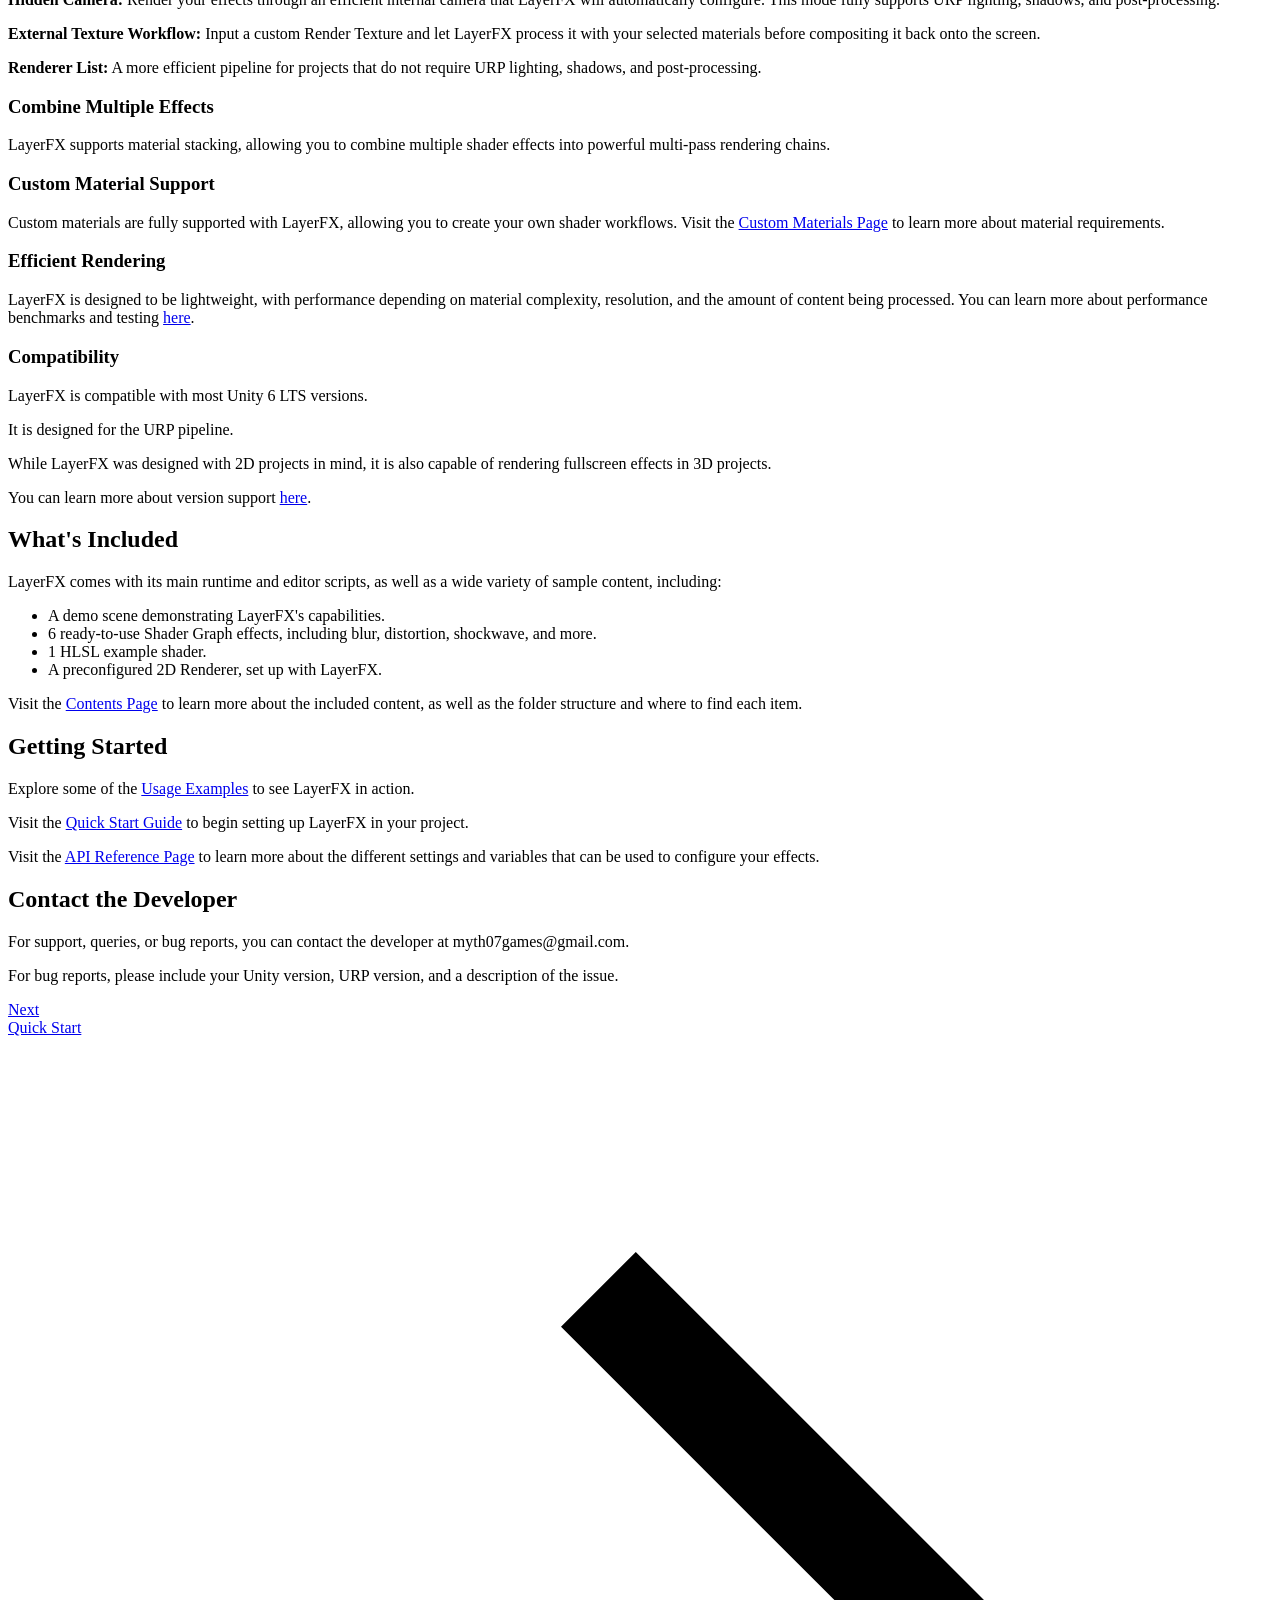
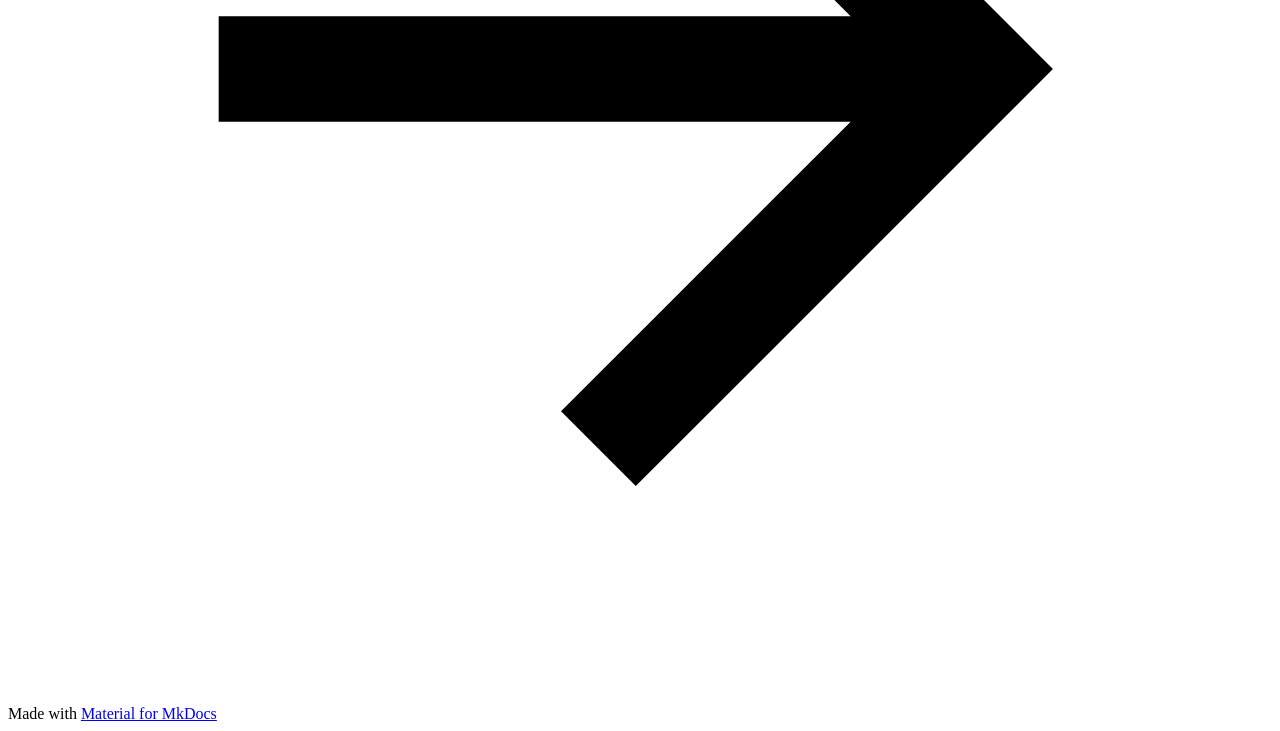
==== commit 6c045d7e: "Deployed 8b68d13 with MkDocs version: 1.6.1" ====
--- a/index.html
+++ b/index.html
@@ -74,7 +74,7 @@
     <div data-md-component="skip">
       
         
-        <a href="#welcome-to-mkdocs" class="md-skip">
+        <a href="#layerfx-layer-based-fullscreen-effects-for-urp" class="md-skip">
           Skip to content
         </a>
       
@@ -206,6 +206,8 @@
           
             
               
+                
+              
               <div class="md-sidebar md-sidebar--primary" data-md-component="sidebar" data-md-type="navigation" >
                 <div class="md-sidebar__scrollwrap">
                   <div class="md-sidebar__inner">
@@ -292,10 +294,10 @@
     <ul class="md-nav__list" data-md-component="toc" data-md-scrollfix>
       
         <li class="md-nav__item">
-  <a href="#commands" class="md-nav__link">
-    <span class="md-ellipsis">
-      
-        Commands
+  <a href="#see-layerfx-in-action" class="md-nav__link">
+    <span class="md-ellipsis">
+      
+        See LayerFX in Action
       
     </span>
   </a>
@@ -303,10 +305,137 @@
 </li>
       
         <li class="md-nav__item">
-  <a href="#project-layout" class="md-nav__link">
-    <span class="md-ellipsis">
-      
-        Project layout
+  <a href="#watch-the-trailer" class="md-nav__link">
+    <span class="md-ellipsis">
+      
+        Watch the Trailer
+      
+    </span>
+  </a>
+  
+</li>
+      
+        <li class="md-nav__item">
+  <a href="#why-layerfx" class="md-nav__link">
+    <span class="md-ellipsis">
+      
+        Why LayerFX?
+      
+    </span>
+  </a>
+  
+</li>
+      
+        <li class="md-nav__item">
+  <a href="#capabilities" class="md-nav__link">
+    <span class="md-ellipsis">
+      
+        Capabilities
+      
+    </span>
+  </a>
+  
+    <nav class="md-nav" aria-label="Capabilities">
+      <ul class="md-nav__list">
+        
+          <li class="md-nav__item">
+  <a href="#fast-setup-powerful-results" class="md-nav__link">
+    <span class="md-ellipsis">
+      
+        Fast Setup, Powerful Results
+      
+    </span>
+  </a>
+  
+</li>
+        
+          <li class="md-nav__item">
+  <a href="#multiple-workflows" class="md-nav__link">
+    <span class="md-ellipsis">
+      
+        Multiple Workflows
+      
+    </span>
+  </a>
+  
+</li>
+        
+          <li class="md-nav__item">
+  <a href="#combine-multiple-effects" class="md-nav__link">
+    <span class="md-ellipsis">
+      
+        Combine Multiple Effects
+      
+    </span>
+  </a>
+  
+</li>
+        
+          <li class="md-nav__item">
+  <a href="#custom-material-support" class="md-nav__link">
+    <span class="md-ellipsis">
+      
+        Custom Material Support
+      
+    </span>
+  </a>
+  
+</li>
+        
+          <li class="md-nav__item">
+  <a href="#efficient-rendering" class="md-nav__link">
+    <span class="md-ellipsis">
+      
+        Efficient Rendering
+      
+    </span>
+  </a>
+  
+</li>
+        
+          <li class="md-nav__item">
+  <a href="#compatibility" class="md-nav__link">
+    <span class="md-ellipsis">
+      
+        Compatibility
+      
+    </span>
+  </a>
+  
+</li>
+        
+      </ul>
+    </nav>
+  
+</li>
+      
+        <li class="md-nav__item">
+  <a href="#whats-included" class="md-nav__link">
+    <span class="md-ellipsis">
+      
+        What's Included
+      
+    </span>
+  </a>
+  
+</li>
+      
+        <li class="md-nav__item">
+  <a href="#getting-started" class="md-nav__link">
+    <span class="md-ellipsis">
+      
+        Getting Started
+      
+    </span>
+  </a>
+  
+</li>
+      
+        <li class="md-nav__item">
+  <a href="#contact-the-developer" class="md-nav__link">
+    <span class="md-ellipsis">
+      
+        Contact the Developer
       
     </span>
   </a>
@@ -853,7 +982,9 @@
             
             
               
-              <div class="md-sidebar md-sidebar--secondary" data-md-component="sidebar" data-md-type="toc" >
+                
+              
+              <div class="md-sidebar md-sidebar--secondary" data-md-component="sidebar" data-md-type="toc" hidden>
                 <div class="md-sidebar__scrollwrap">
                   <div class="md-sidebar__inner">
                     
@@ -872,10 +1003,10 @@
     <ul class="md-nav__list" data-md-component="toc" data-md-scrollfix>
       
         <li class="md-nav__item">
-  <a href="#commands" class="md-nav__link">
-    <span class="md-ellipsis">
-      
-        Commands
+  <a href="#see-layerfx-in-action" class="md-nav__link">
+    <span class="md-ellipsis">
+      
+        See LayerFX in Action
       
     </span>
   </a>
@@ -883,10 +1014,137 @@
 </li>
       
         <li class="md-nav__item">
-  <a href="#project-layout" class="md-nav__link">
-    <span class="md-ellipsis">
-      
-        Project layout
+  <a href="#watch-the-trailer" class="md-nav__link">
+    <span class="md-ellipsis">
+      
+        Watch the Trailer
+      
+    </span>
+  </a>
+  
+</li>
+      
+        <li class="md-nav__item">
+  <a href="#why-layerfx" class="md-nav__link">
+    <span class="md-ellipsis">
+      
+        Why LayerFX?
+      
+    </span>
+  </a>
+  
+</li>
+      
+        <li class="md-nav__item">
+  <a href="#capabilities" class="md-nav__link">
+    <span class="md-ellipsis">
+      
+        Capabilities
+      
+    </span>
+  </a>
+  
+    <nav class="md-nav" aria-label="Capabilities">
+      <ul class="md-nav__list">
+        
+          <li class="md-nav__item">
+  <a href="#fast-setup-powerful-results" class="md-nav__link">
+    <span class="md-ellipsis">
+      
+        Fast Setup, Powerful Results
+      
+    </span>
+  </a>
+  
+</li>
+        
+          <li class="md-nav__item">
+  <a href="#multiple-workflows" class="md-nav__link">
+    <span class="md-ellipsis">
+      
+        Multiple Workflows
+      
+    </span>
+  </a>
+  
+</li>
+        
+          <li class="md-nav__item">
+  <a href="#combine-multiple-effects" class="md-nav__link">
+    <span class="md-ellipsis">
+      
+        Combine Multiple Effects
+      
+    </span>
+  </a>
+  
+</li>
+        
+          <li class="md-nav__item">
+  <a href="#custom-material-support" class="md-nav__link">
+    <span class="md-ellipsis">
+      
+        Custom Material Support
+      
+    </span>
+  </a>
+  
+</li>
+        
+          <li class="md-nav__item">
+  <a href="#efficient-rendering" class="md-nav__link">
+    <span class="md-ellipsis">
+      
+        Efficient Rendering
+      
+    </span>
+  </a>
+  
+</li>
+        
+          <li class="md-nav__item">
+  <a href="#compatibility" class="md-nav__link">
+    <span class="md-ellipsis">
+      
+        Compatibility
+      
+    </span>
+  </a>
+  
+</li>
+        
+      </ul>
+    </nav>
+  
+</li>
+      
+        <li class="md-nav__item">
+  <a href="#whats-included" class="md-nav__link">
+    <span class="md-ellipsis">
+      
+        What's Included
+      
+    </span>
+  </a>
+  
+</li>
+      
+        <li class="md-nav__item">
+  <a href="#getting-started" class="md-nav__link">
+    <span class="md-ellipsis">
+      
+        Getting Started
+      
+    </span>
+  </a>
+  
+</li>
+      
+        <li class="md-nav__item">
+  <a href="#contact-the-developer" class="md-nav__link">
+    <span class="md-ellipsis">
+      
+        Contact the Developer
       
     </span>
   </a>
@@ -906,6 +1164,8 @@
               
                 
 
+  
+
 
 
   
@@ -915,35 +1175,130 @@
               <article class="md-content__inner md-typeset">
                 
                   
-
-
-
+  
+
+
+
+
+<div class="hero-banner">
+  <img src="images/banner.png" alt="LayerFX Banner">
+</div>
+
+<h1 id="layerfx-layer-based-fullscreen-effects-for-urp">LayerFX: Layer-Based Fullscreen Effects for URP</h1>
+<p>Create powerful fullscreen effects in URP with precise control over what gets rendered. Apply blur, 
+distortion, shockwaves, reflections, and custom shader effects to exactly the layers you choose.</p>
+<p>Select a layer mask, add one or more materials, and LayerFX will 
+automatically apply your effects to the selected content.</p>
+<div class="button-row">
+  <a href="usage-examples" class="md-button">
+    View Examples
+  </a>
+
+  <a href="quick-start-guide" class="md-button">
+    Quick Start
+  </a>
+
+  <a href="https://assetstore.unity.com/" class="md-button">
+    Unity Asset Store
+  </a>
+</div>
+
+<h2 id="see-layerfx-in-action">See LayerFX in Action</h2>
+<div class="image-grid">
+  <div>
+    <img src="images/isolated_blur.png">
+    <p>Selective blur</p>
+  </div>
+
+  <div>
+    <img src="images/water.png">
+    <p>Water distortion and reflections</p>
+  </div>
+
+  <div>
+    <img src="images/shockwave.gif">
+    <p>Dynamic shockwaves</p>
+  </div>
+</div>
+
+<h2 id="watch-the-trailer">Watch the Trailer</h2>
 <iframe width="560" height="315" src="https://www.youtube.com/embed/Q5fk6dURLC4?si=Rz1a8Tn_MQ1mVXpF" title="YouTube video player" frameborder="0" allow="accelerometer; autoplay; clipboard-write; encrypted-media; gyroscope; picture-in-picture; web-share" referrerpolicy="strict-origin-when-cross-origin" allowfullscreen></iframe>
 
-<h1 id="welcome-to-mkdocs">Welcome to MkDocs</h1>
-<p>For full documentation visit <a href="https://www.mkdocs.org">mkdocs.org</a>.</p>
-<h2 id="commands">Commands</h2>
+<h2 id="why-layerfx">Why LayerFX?</h2>
+<p>Traditional post-processing workflows typically affect the entire camera output.
+LayerFX gives you precise control over what receives effects.</p>
+<p>Create:</p>
 <ul>
-<li><code>mkdocs new [dir-name]</code> - Create a new project.</li>
-<li><code>mkdocs serve</code> - Start the live-reloading docs server.</li>
-<li><code>mkdocs build</code> - Build the documentation site.</li>
-<li><code>mkdocs -h</code> - Print help message and exit.</li>
+<li>Background-only blur</li>
+<li>Player-only distortion</li>
+<li>Selective bloom</li>
+<li>Custom shockwaves</li>
+<li>Reflection effects</li>
+<li>Multi-pass shader effects</li>
 </ul>
-<h2 id="project-layout">Project layout</h2>
-<pre><code>mkdocs.yml    # The configuration file.
-docs/
-    index.md  # The documentation homepage.
-    ...       # Other markdown pages, images and other files.
-</code></pre>
-
-
-
-
-
-
-
-
-
+<h2 id="capabilities">Capabilities</h2>
+<h3 id="fast-setup-powerful-results">Fast Setup, Powerful Results</h3>
+<p>LayerFX is simple to set up and only takes a few minutes to configure. It was designed with 
+ease-of-use in mind. Simply select your layer mask or input texture, and add your materials!</p>
+<h3 id="multiple-workflows">Multiple Workflows</h3>
+<p>LayerFX offers 3 different workflows depending on your project's needs. </p>
+<p><strong>Hidden Camera:</strong> Render your effects through an efficient internal camera that LayerFX will
+automatically configure. This mode fully supports URP lighting, shadows, and post-processing.</p>
+<p><strong>External Texture Workflow:</strong> Input a custom Render Texture and let LayerFX process it with
+your selected materials before compositing it back onto the screen.</p>
+<p><strong>Renderer List:</strong> A more efficient pipeline for projects that do not require
+URP lighting, shadows, and post-processing.</p>
+<h3 id="combine-multiple-effects">Combine Multiple Effects</h3>
+<p>LayerFX supports material stacking, 
+allowing you to combine multiple shader effects into powerful multi-pass rendering chains.</p>
+<h3 id="custom-material-support">Custom Material Support</h3>
+<p>Custom materials are fully supported with LayerFX, allowing you to create your own shader 
+workflows.
+Visit the <a href="custom-shaders-and-materials/">Custom Materials Page</a> to learn more about material
+requirements.</p>
+<h3 id="efficient-rendering">Efficient Rendering</h3>
+<p>LayerFX is designed to be lightweight, with performance depending on 
+material complexity, resolution, and the amount of content being processed. 
+You can learn more about performance benchmarks and testing <a href="performance/">here</a>.</p>
+<h3 id="compatibility">Compatibility</h3>
+<p>LayerFX is compatible with most Unity 6 LTS versions.</p>
+<p>It is designed for the URP pipeline.</p>
+<p>While LayerFX was designed with 2D projects in mind, it is also capable of rendering fullscreen
+effects in 3D projects.</p>
+<p>You can learn more about version support <a href="version-support/">here</a>.</p>
+<h2 id="whats-included">What's Included</h2>
+<p>LayerFX comes with its main runtime and editor scripts, as well as a wide variety of sample
+content, including:</p>
+<ul>
+<li>A demo scene demonstrating LayerFX's capabilities.</li>
+<li>6 ready-to-use Shader Graph effects, including blur, distortion, shockwave, and more.</li>
+<li>1 HLSL example shader.</li>
+<li>A preconfigured 2D Renderer, set up with LayerFX.</li>
+</ul>
+<p>Visit the <a href="contents/">Contents Page</a> to learn more about the included content, as well as the
+folder structure and where to find each item.</p>
+<h2 id="getting-started">Getting Started</h2>
+<p>Explore some of the <a href="usage-examples/">Usage Examples</a> to see LayerFX in action.</p>
+<p>Visit the <a href="quick-start-guide/">Quick Start Guide</a> to begin setting up LayerFX in your project.</p>
+<p>Visit the <a href="api-reference/">API Reference Page</a> to learn more about the different settings and
+variables that can be used to configure your effects.</p>
+<h2 id="contact-the-developer">Contact the Developer</h2>
+<p>For support, queries, or bug reports, you can contact the developer at myth07games@gmail.com.</p>
+<p>For bug reports, please include your Unity version, URP version, and a description of the issue.</p>
+
+
+
+
+
+
+
+  
+  
+
+
+
+
+  
 
 
 
@@ -966,6 +1321,8 @@
         <footer class="md-footer">
   
     
+      
+        
       
       <nav class="md-footer__inner md-grid" aria-label="Footer" >
         
@@ -1014,7 +1371,7 @@
     
       
       
-      <script id="__config" type="application/json">{"annotate": null, "base": ".", "features": ["navigation.sections", "navigation.expand", "navigation.footer", "navigation.top", "navigation.path", "content.code.copy", "search.suggest", "search.highlight"], "search": "assets/javascripts/workers/search.2c215733.min.js", "tags": null, "translations": {"clipboard.copied": "Copied to clipboard", "clipboard.copy": "Copy to clipboard", "search.result.more.one": "1 more on this page", "search.result.more.other": "# more on this page", "search.result.none": "No matching documents", "search.result.one": "1 matching document", "search.result.other": "# matching documents", "search.result.placeholder": "Type to start searching", "search.result.term.missing": "Missing", "select.version": "Select version"}, "version": null}</script>
+      <script id="__config" type="application/json">{"annotate": null, "base": ".", "features": ["navigation.sections", "navigation.expand", "navigation.footer", "navigation.top", "navigation.path", "content.code.copy", "search.suggest", "search.highlight", "toc.follow"], "search": "assets/javascripts/workers/search.2c215733.min.js", "tags": null, "translations": {"clipboard.copied": "Copied to clipboard", "clipboard.copy": "Copy to clipboard", "search.result.more.one": "1 more on this page", "search.result.more.other": "# more on this page", "search.result.none": "No matching documents", "search.result.one": "1 matching document", "search.result.other": "# matching documents", "search.result.placeholder": "Type to start searching", "search.result.term.missing": "Missing", "select.version": "Select version"}, "version": null}</script>
     
     
       <script src="assets/javascripts/bundle.79ae519e.min.js"></script>
--- a/stylesheets/extra.css
+++ b/stylesheets/extra.css
@@ -7,4 +7,54 @@
 
 .md-header__button.md-logo {
     padding: 0.2rem;
+}
+
+.hero-banner {
+  margin: -1rem -1.2rem 2rem -1.2rem;
+  border-radius: 0 0 20px 20px;
+  overflow: hidden;
+  box-shadow: 0 8px 24px rgba(0,0,0,0.25);
+}
+
+.hero-banner img {
+  width: 100%;
+  height: auto;
+  display: block;
+}
+
+.image-grid {
+    display: grid;
+    grid-template-columns: repeat(3, 1fr);
+    gap: 1rem;
+}
+
+.image-grid > div {
+    text-align: center;
+}
+
+.image-grid img {
+    width: 100%;
+    border-radius: 8px;
+}
+
+.image-grid p {
+    margin-top: 0.5rem;
+}
+
+.button-row {
+    display: flex;
+    justify-content: center;
+    gap: 1rem;
+    margin: 2rem 0;
+}
+
+@media screen and (max-width: 768px) {
+    .image-grid {
+        grid-template-columns: 1fr;
+    }
+
+    .button-row {
+        flex-direction: column;
+        align-items: center;
+    }
 }
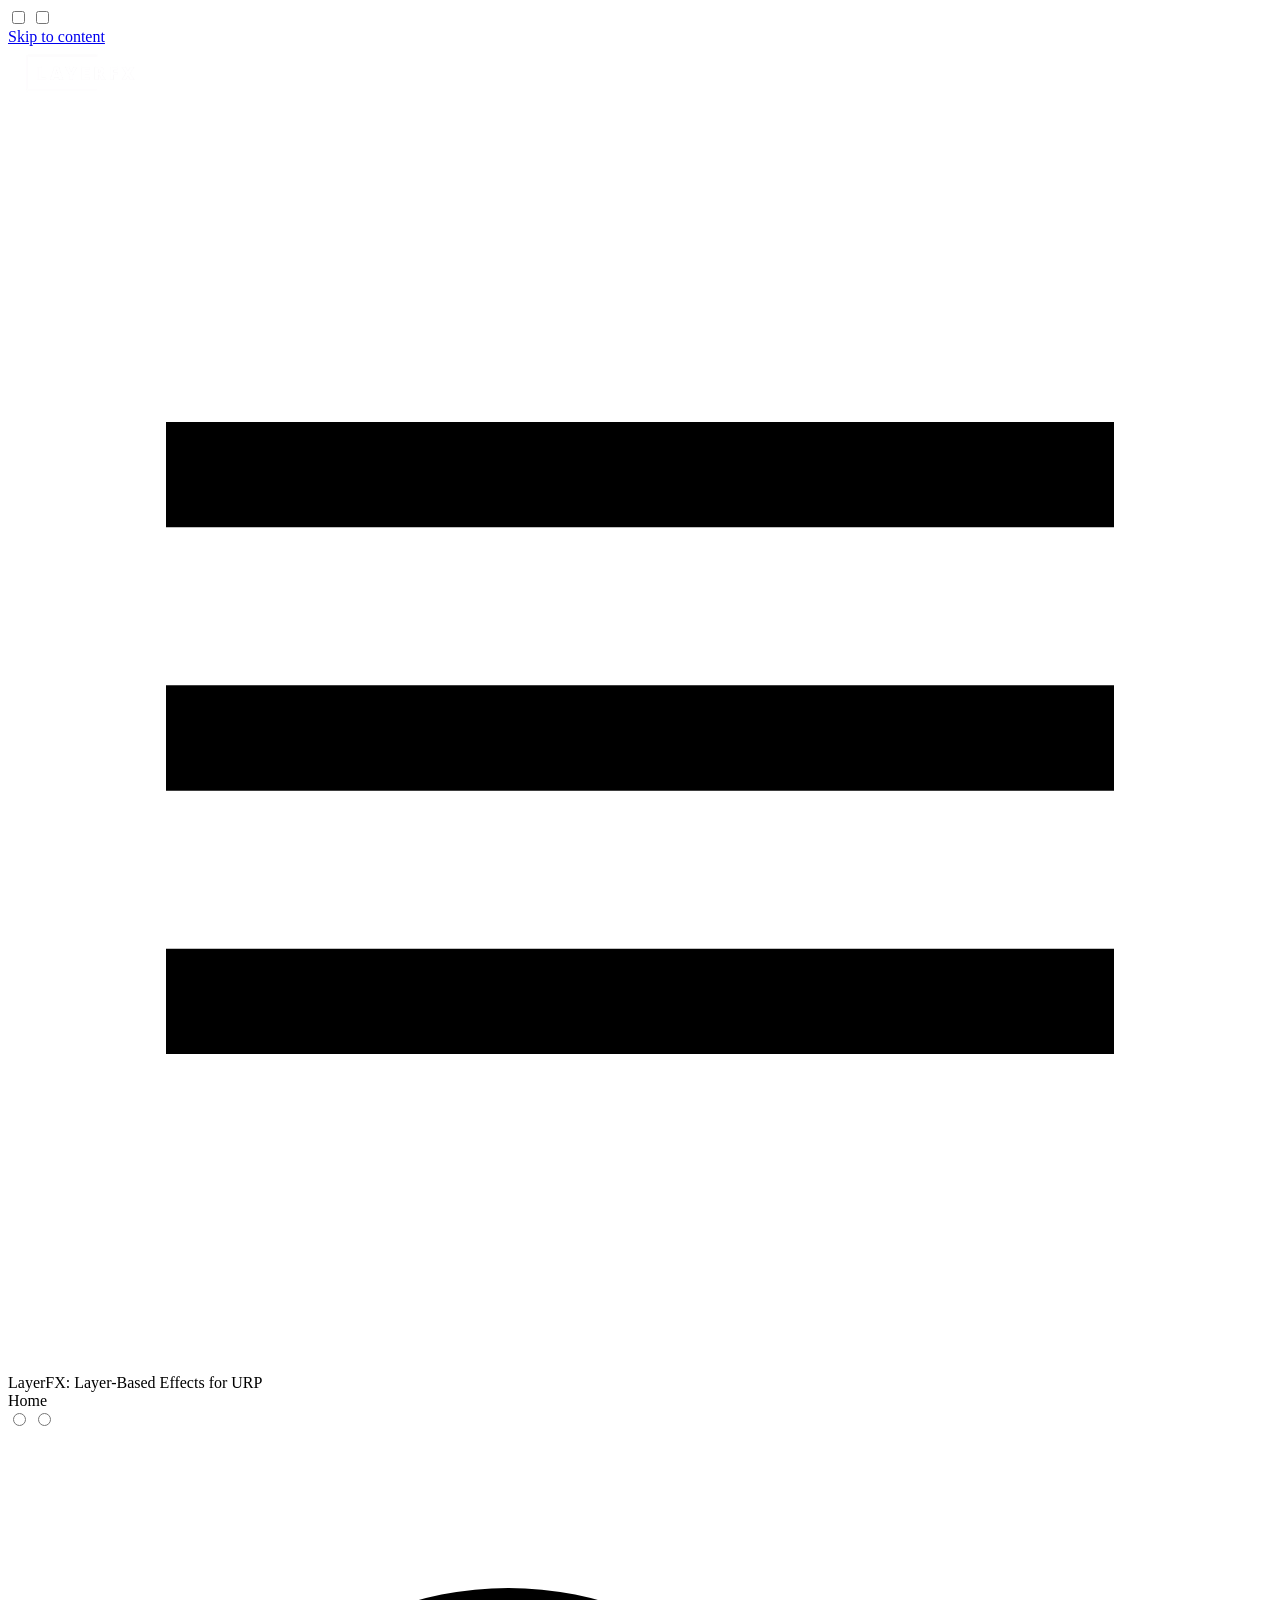
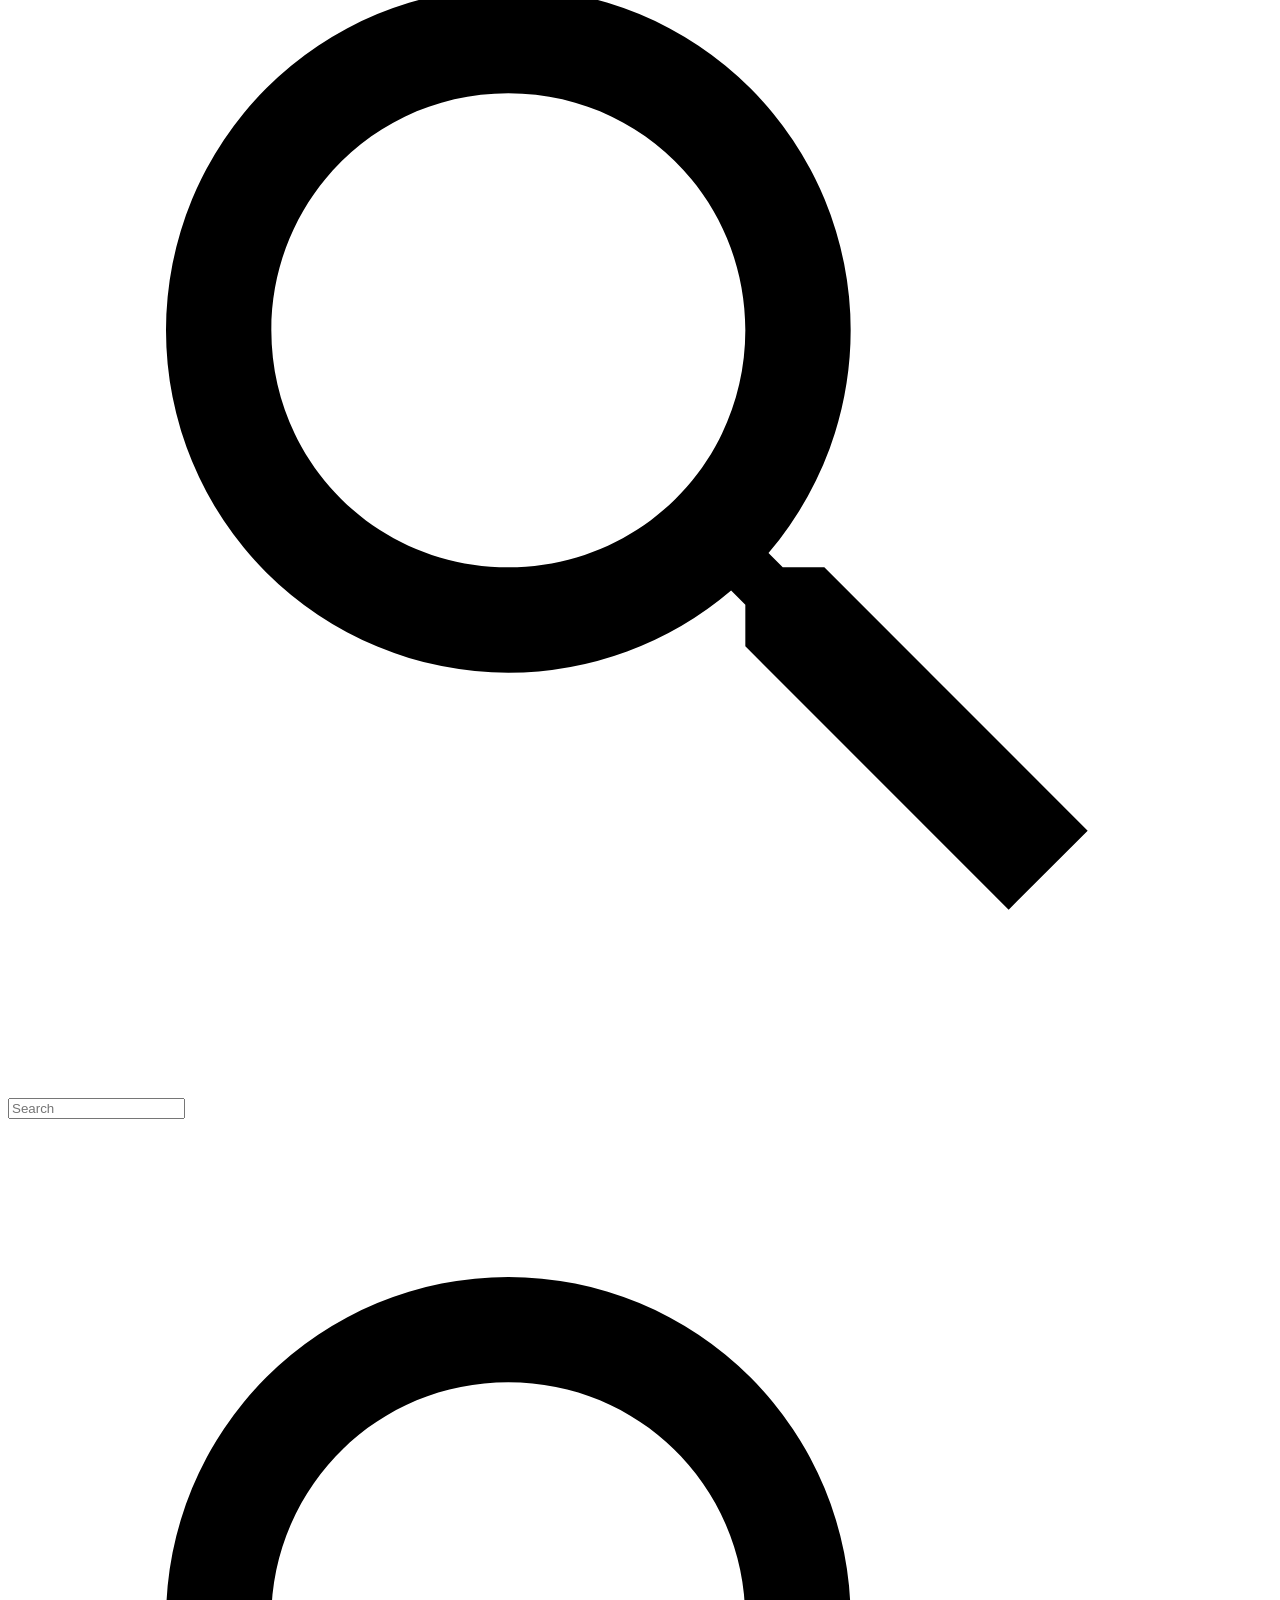
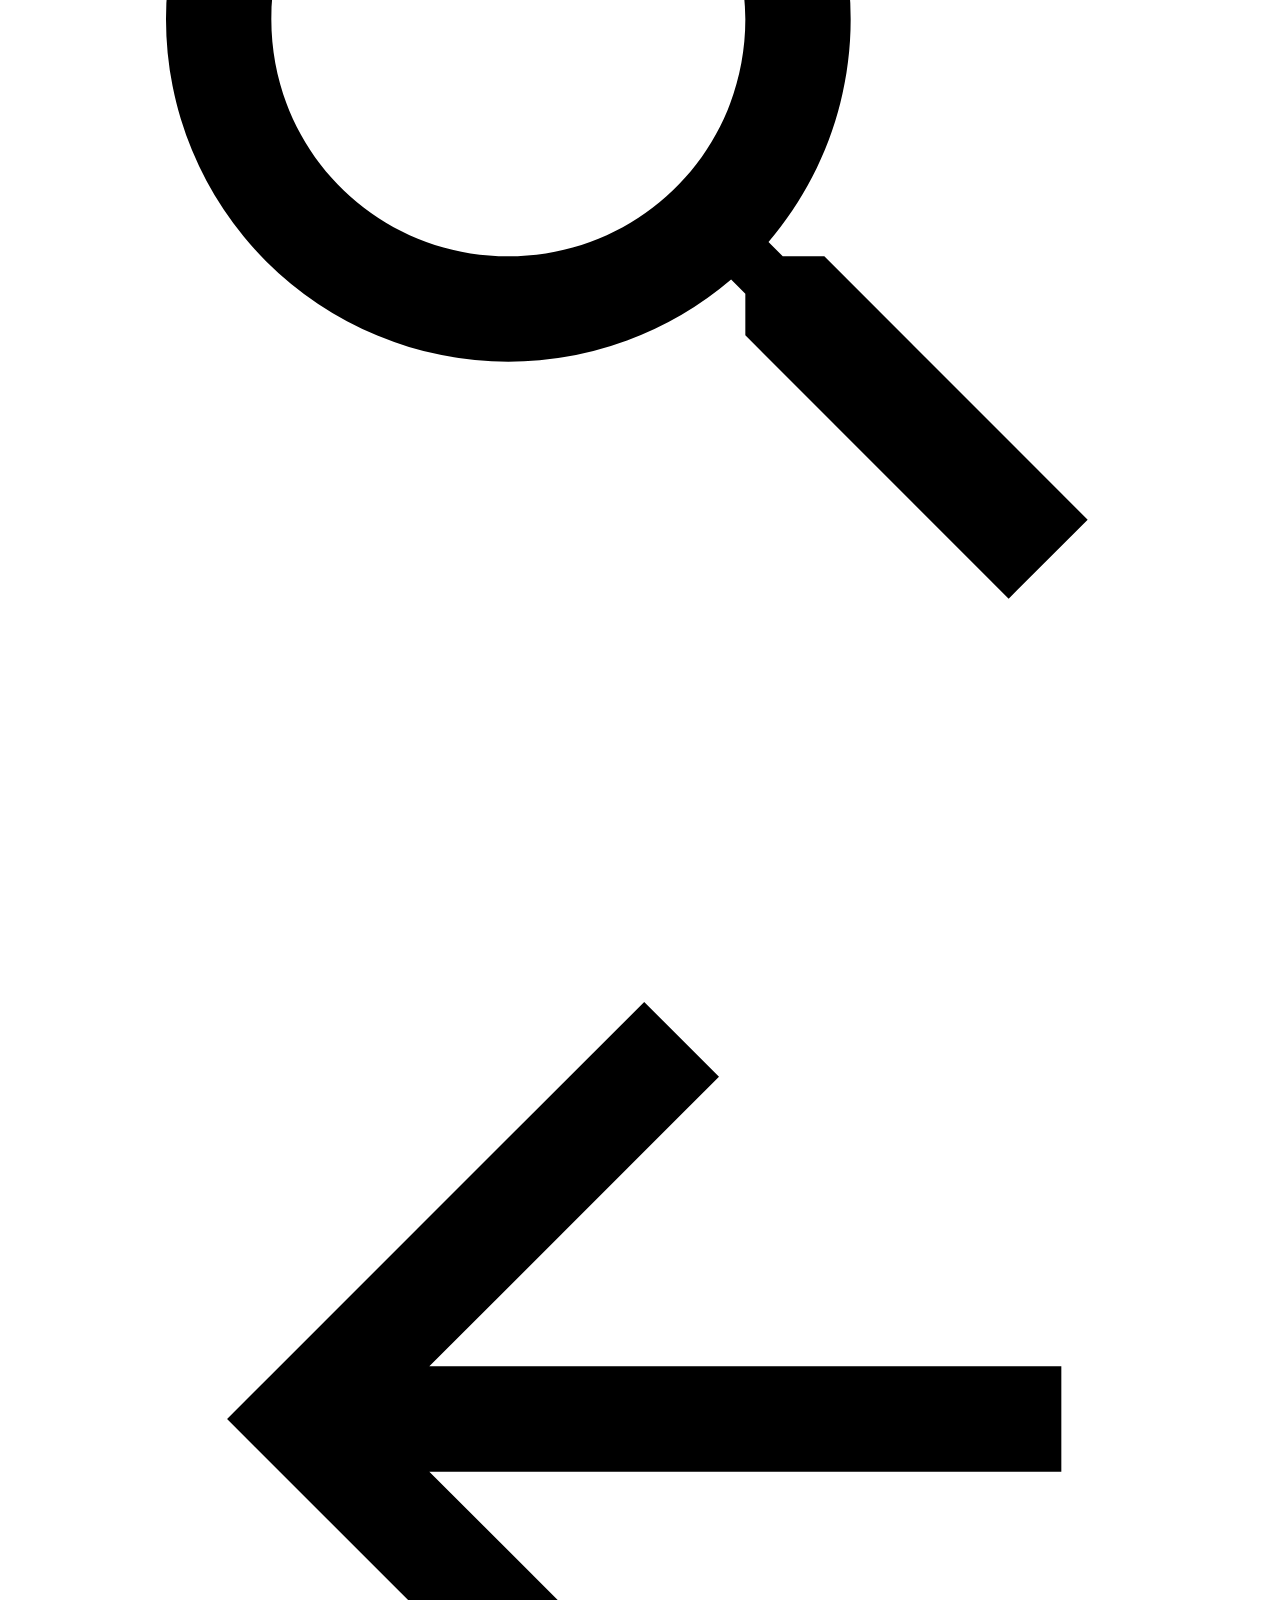
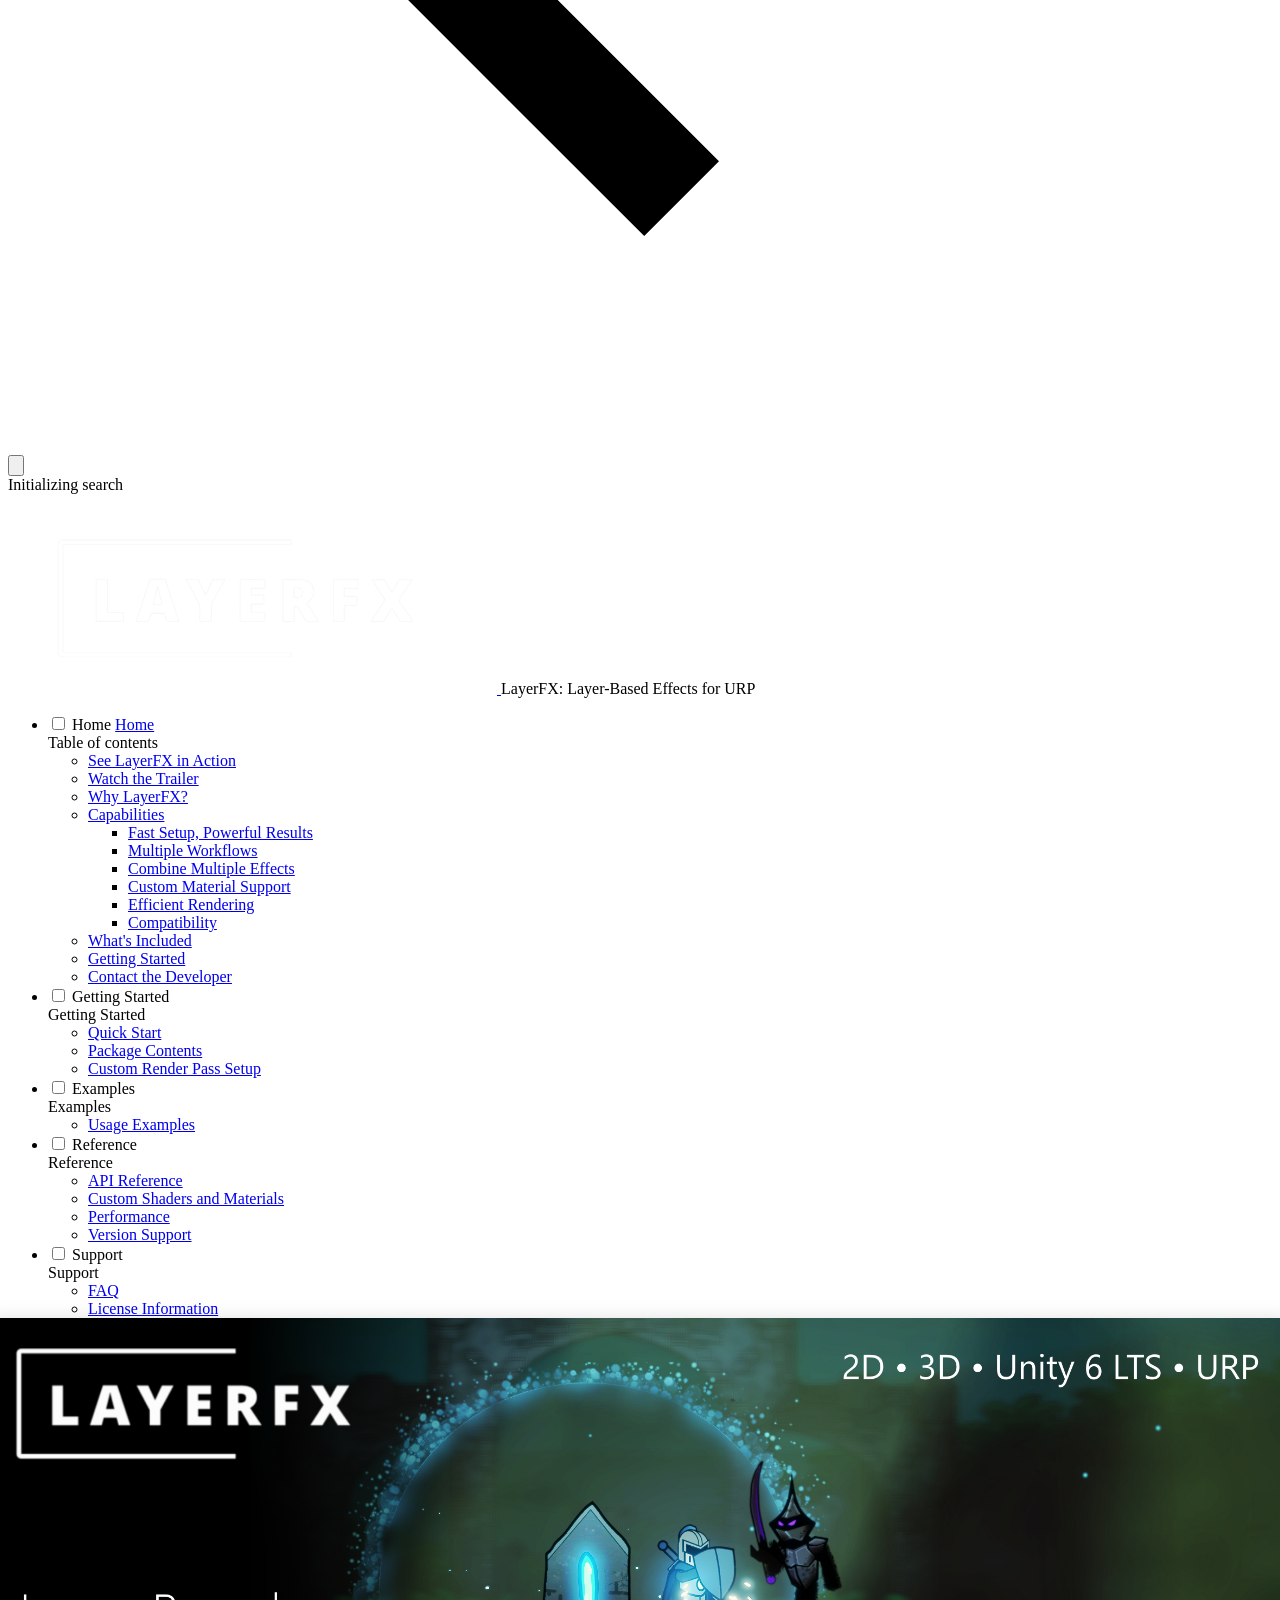
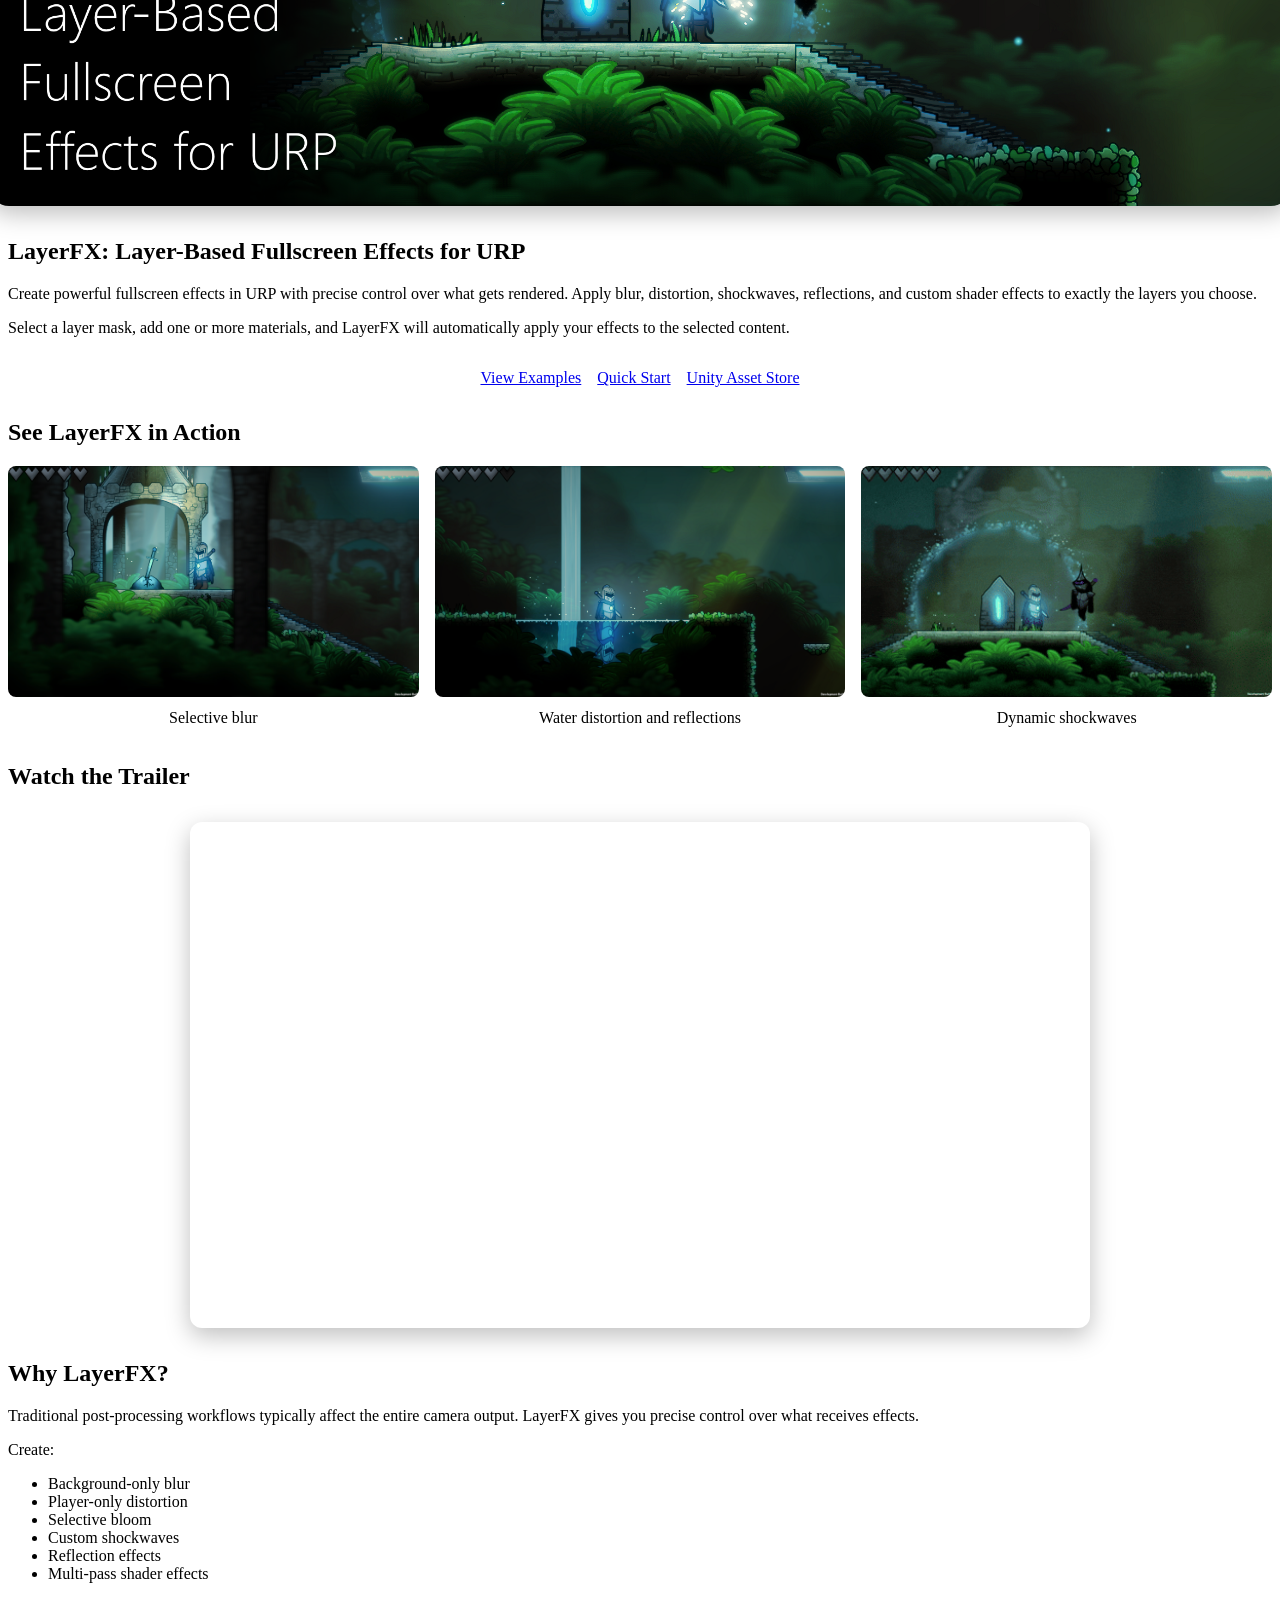
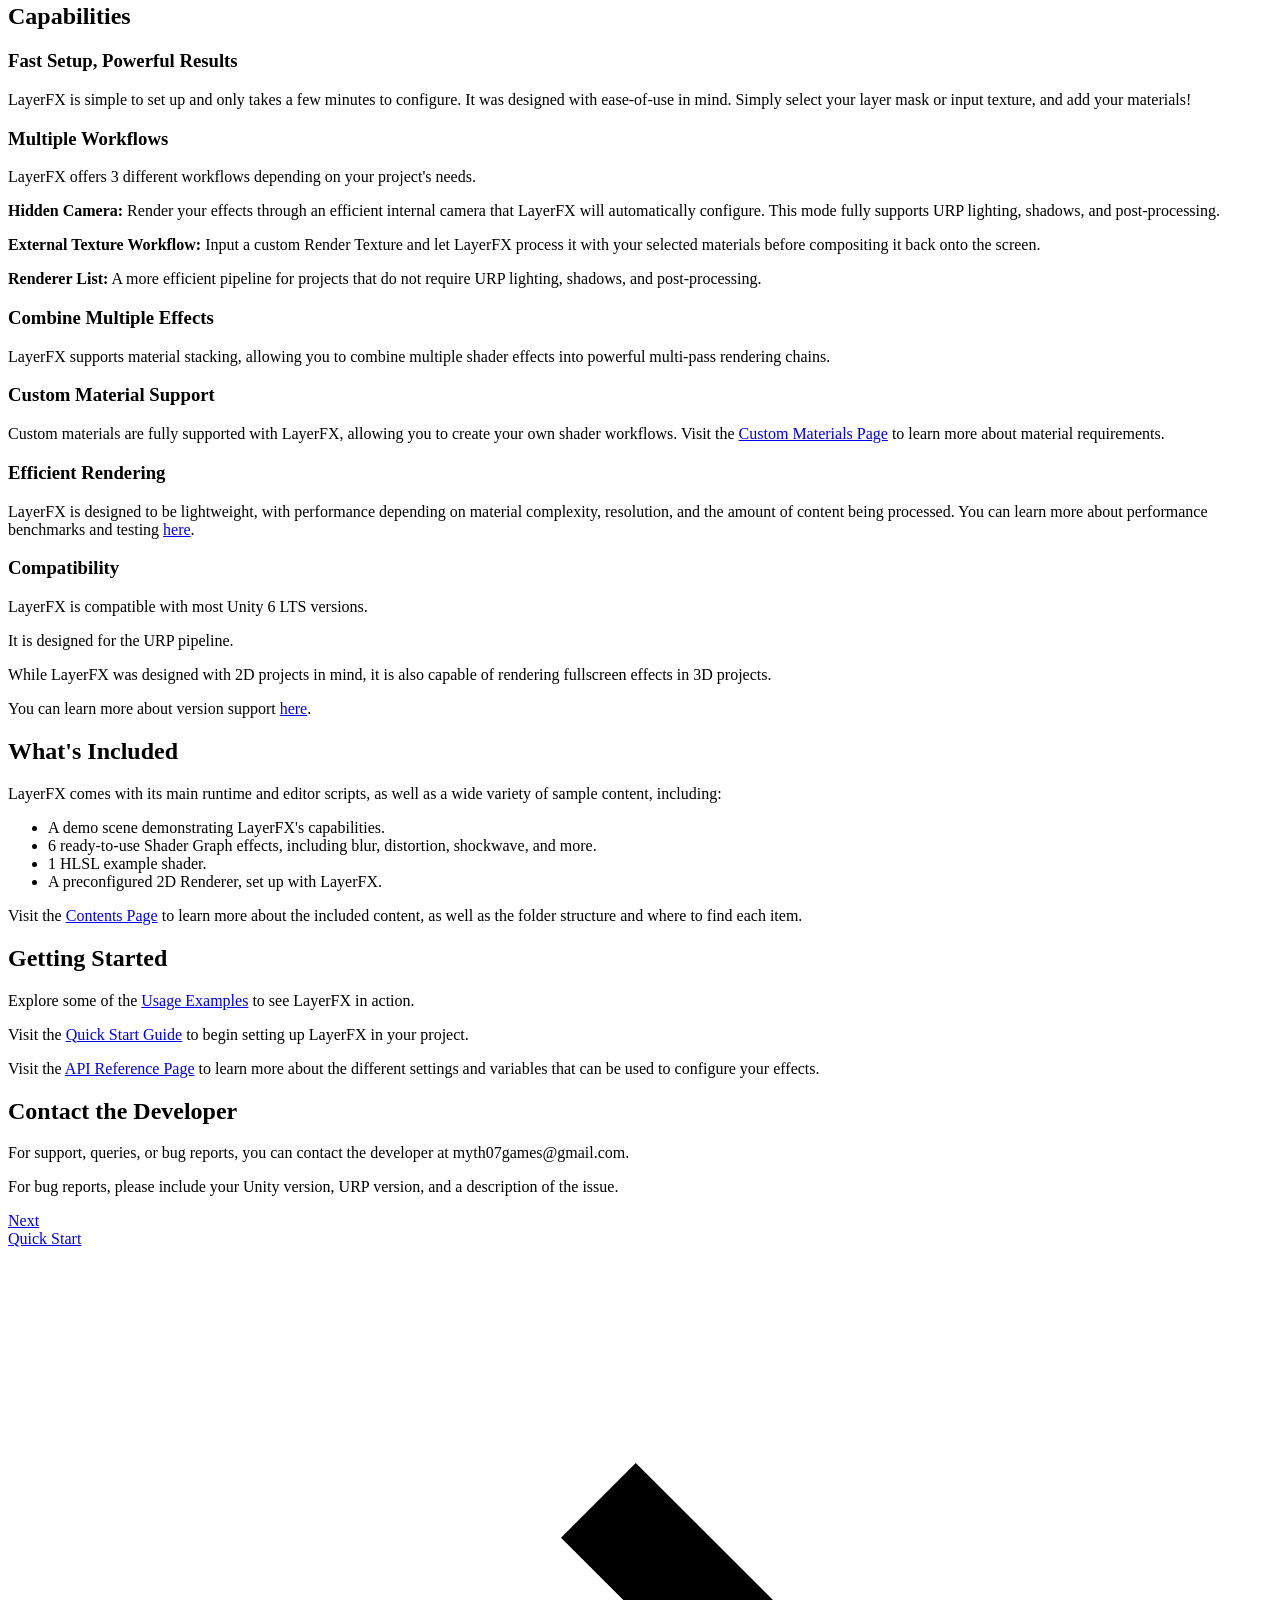
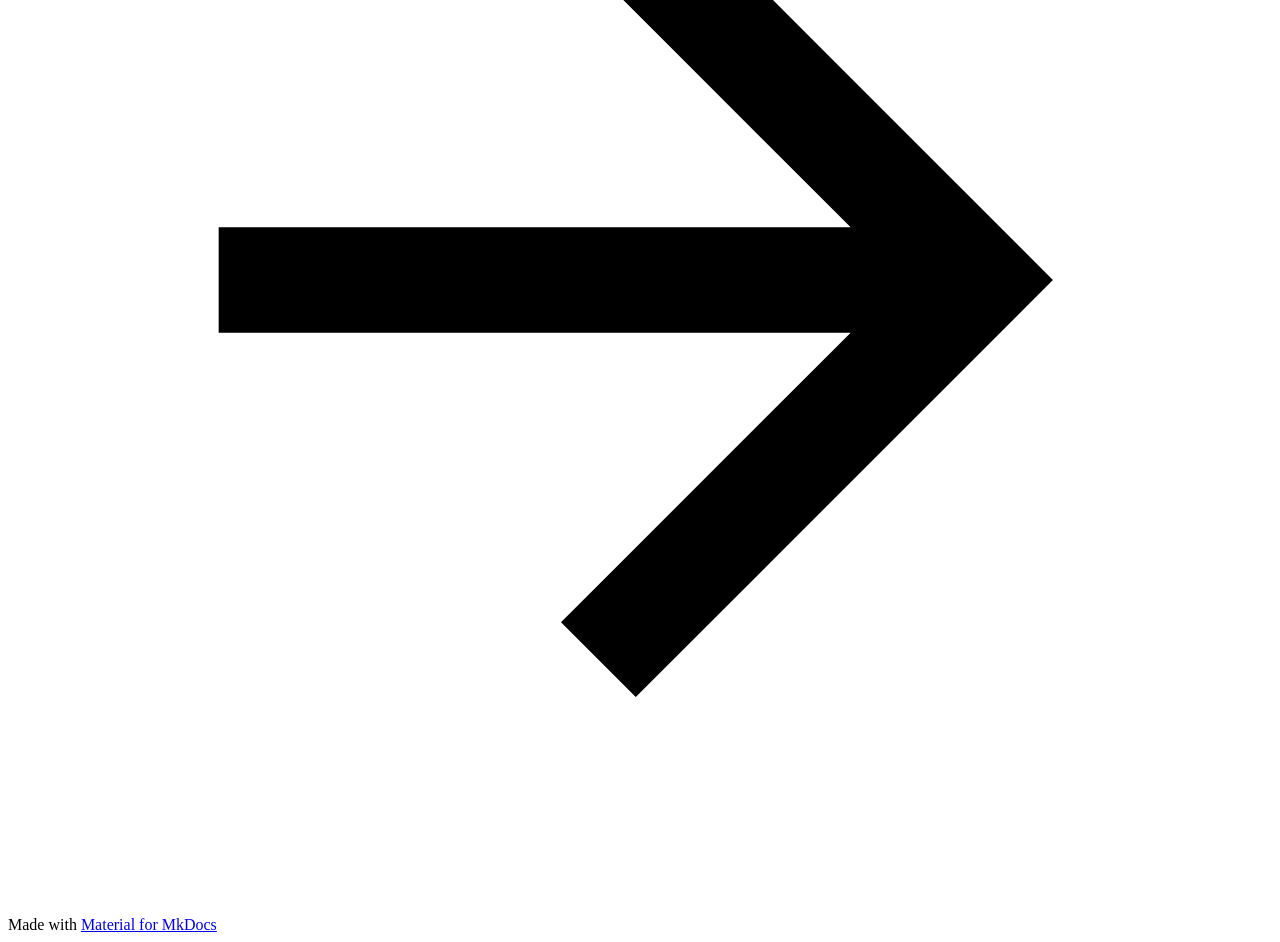
==== commit f094499c: "Deployed 9167ba1 with MkDocs version: 1.6.1" ====
--- a/index.html
+++ b/index.html
@@ -1222,7 +1222,14 @@
 </div>
 
 <h2 id="watch-the-trailer">Watch the Trailer</h2>
-<iframe width="560" height="315" src="https://www.youtube.com/embed/Q5fk6dURLC4?si=Rz1a8Tn_MQ1mVXpF" title="YouTube video player" frameborder="0" allow="accelerometer; autoplay; clipboard-write; encrypted-media; gyroscope; picture-in-picture; web-share" referrerpolicy="strict-origin-when-cross-origin" allowfullscreen></iframe>
+<div class="video-wrapper">
+  <iframe
+    src="https://www.youtube.com/embed/Q5fk6dURLC4"
+    title="LayerFX Trailer"
+    allow="accelerometer; autoplay; clipboard-write; encrypted-media; gyroscope; picture-in-picture; web-share"
+    allowfullscreen>
+  </iframe>
+</div>
 
 <h2 id="why-layerfx">Why LayerFX?</h2>
 <p>Traditional post-processing workflows typically affect the entire camera output.
--- a/stylesheets/extra.css
+++ b/stylesheets/extra.css
@@ -57,4 +57,19 @@
         flex-direction: column;
         align-items: center;
     }
+}
+
+.video-wrapper {
+    max-width: 900px;
+    margin: 2rem auto;
+    border-radius: 12px;
+    overflow: hidden;
+    box-shadow: 0 8px 24px rgba(0,0,0,0.25);
+}
+
+.video-wrapper iframe {
+    display: block;
+    width: 100%;
+    aspect-ratio: 16 / 9;
+    border: 0;
 }
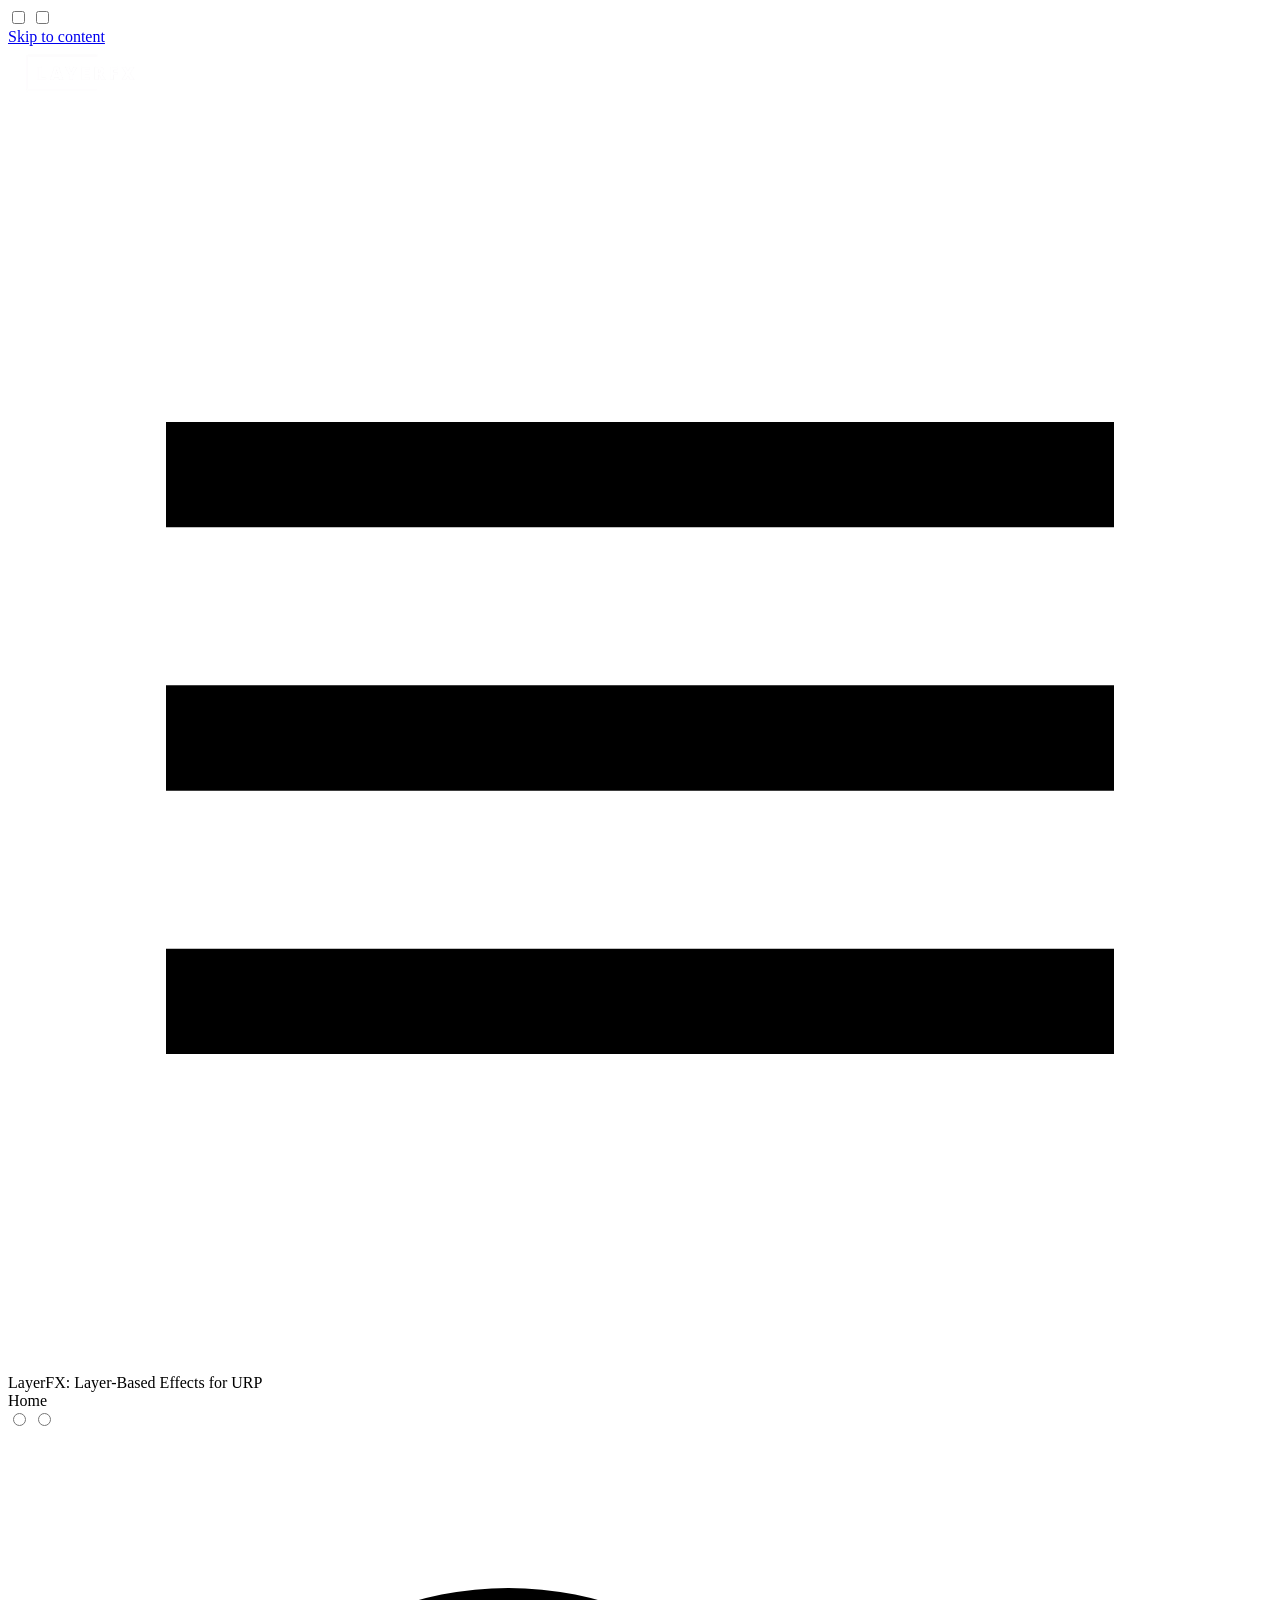
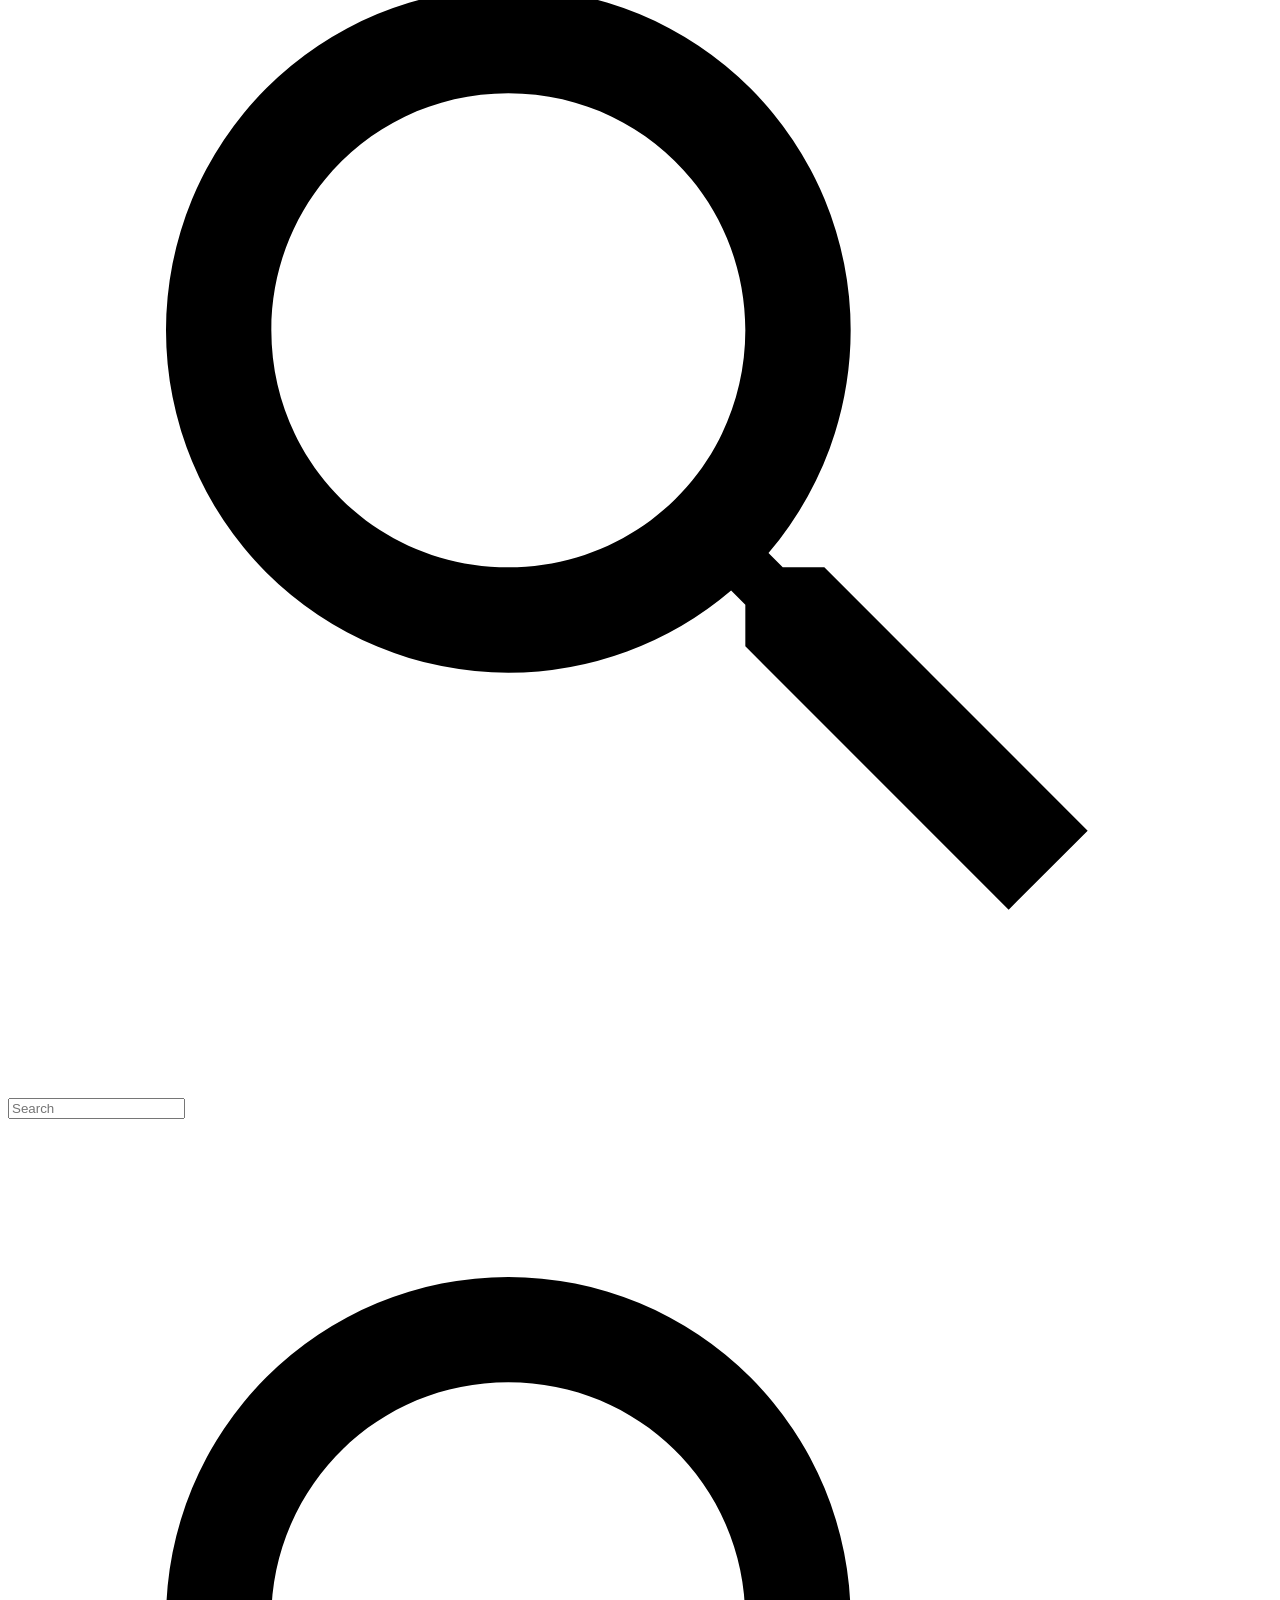
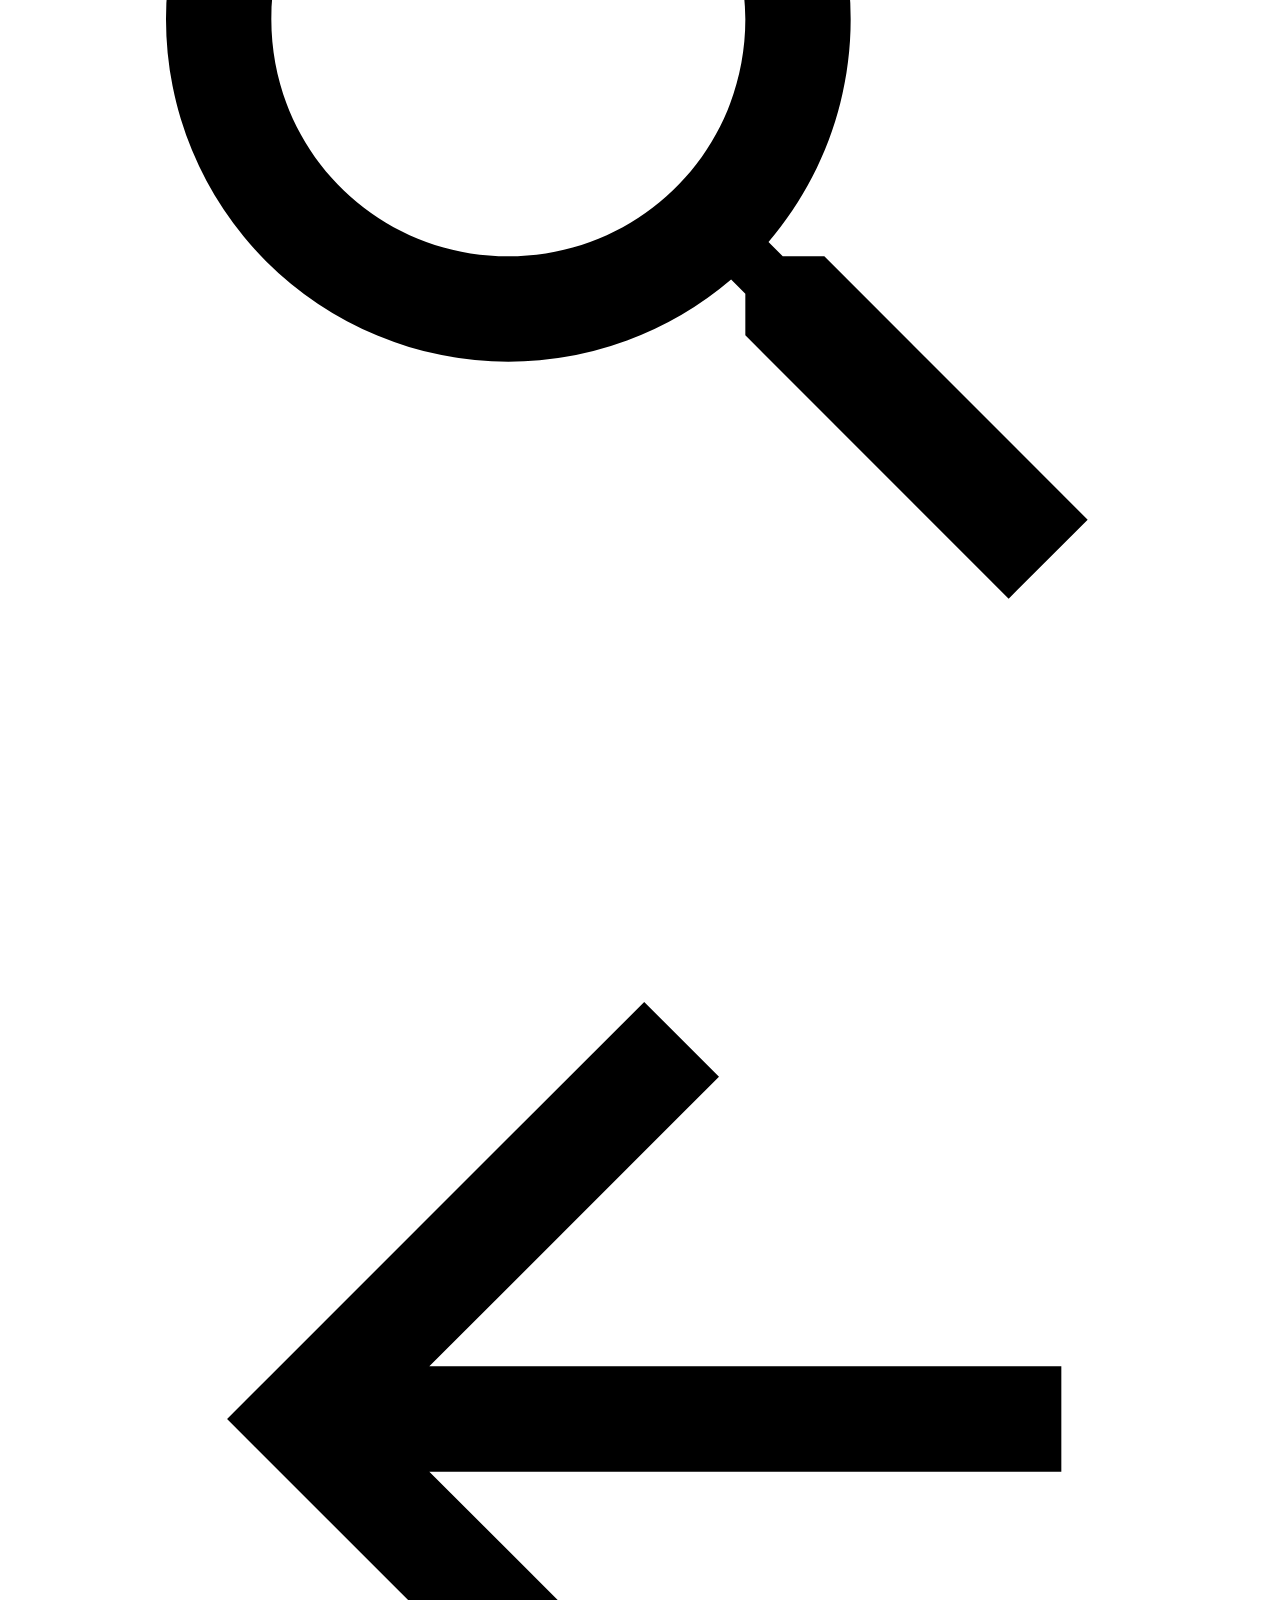
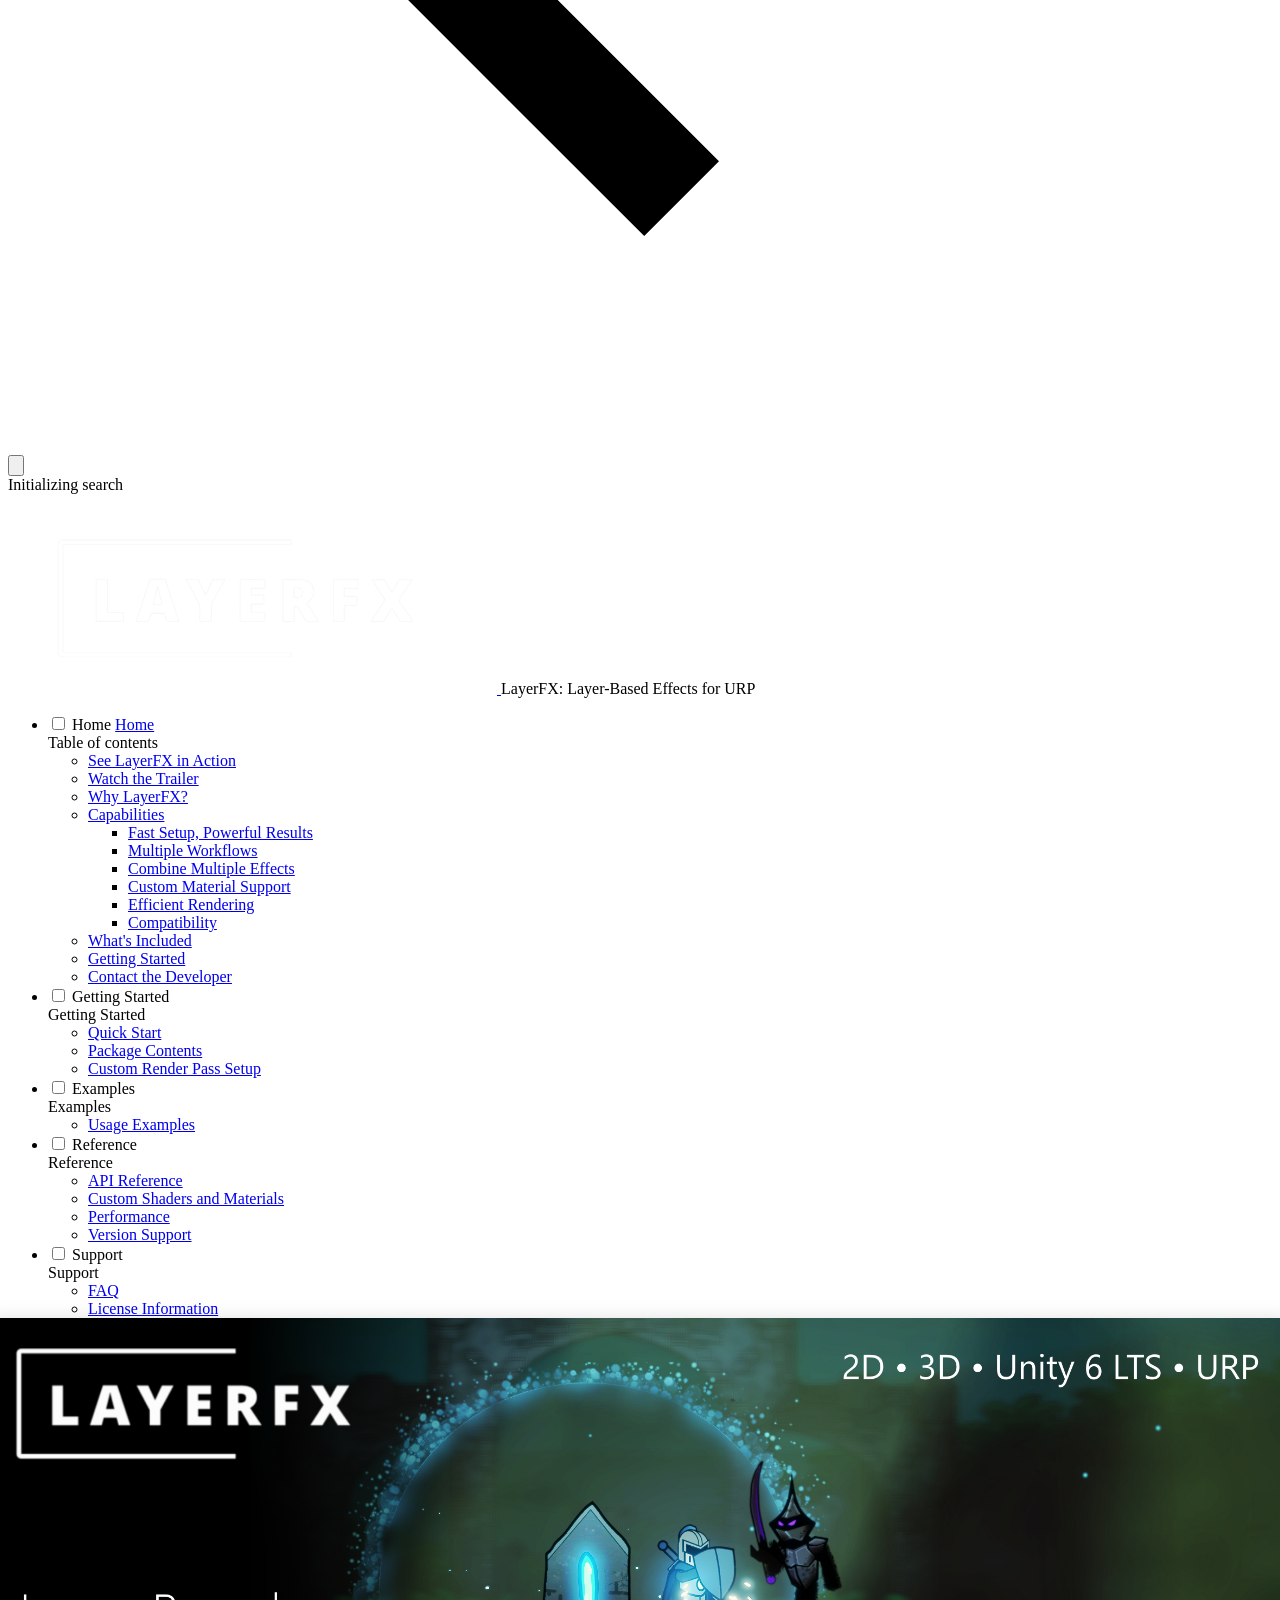
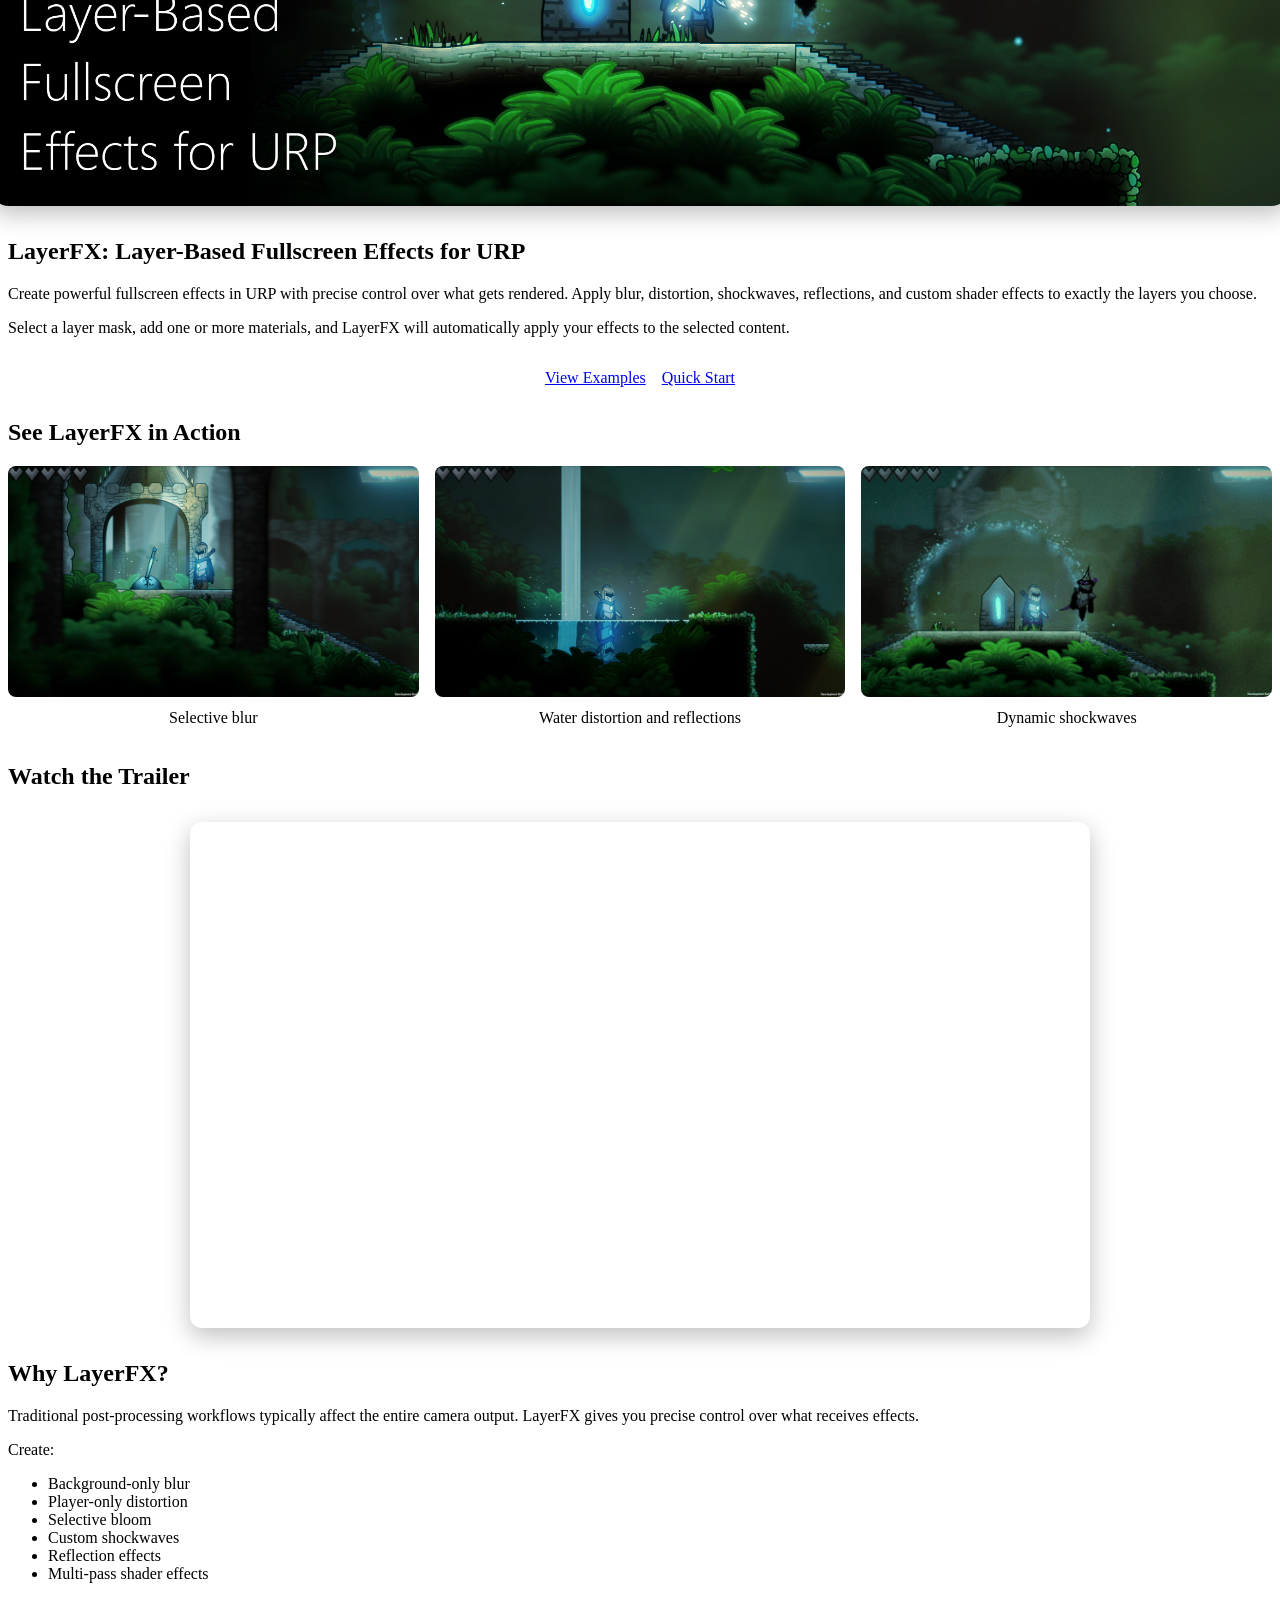
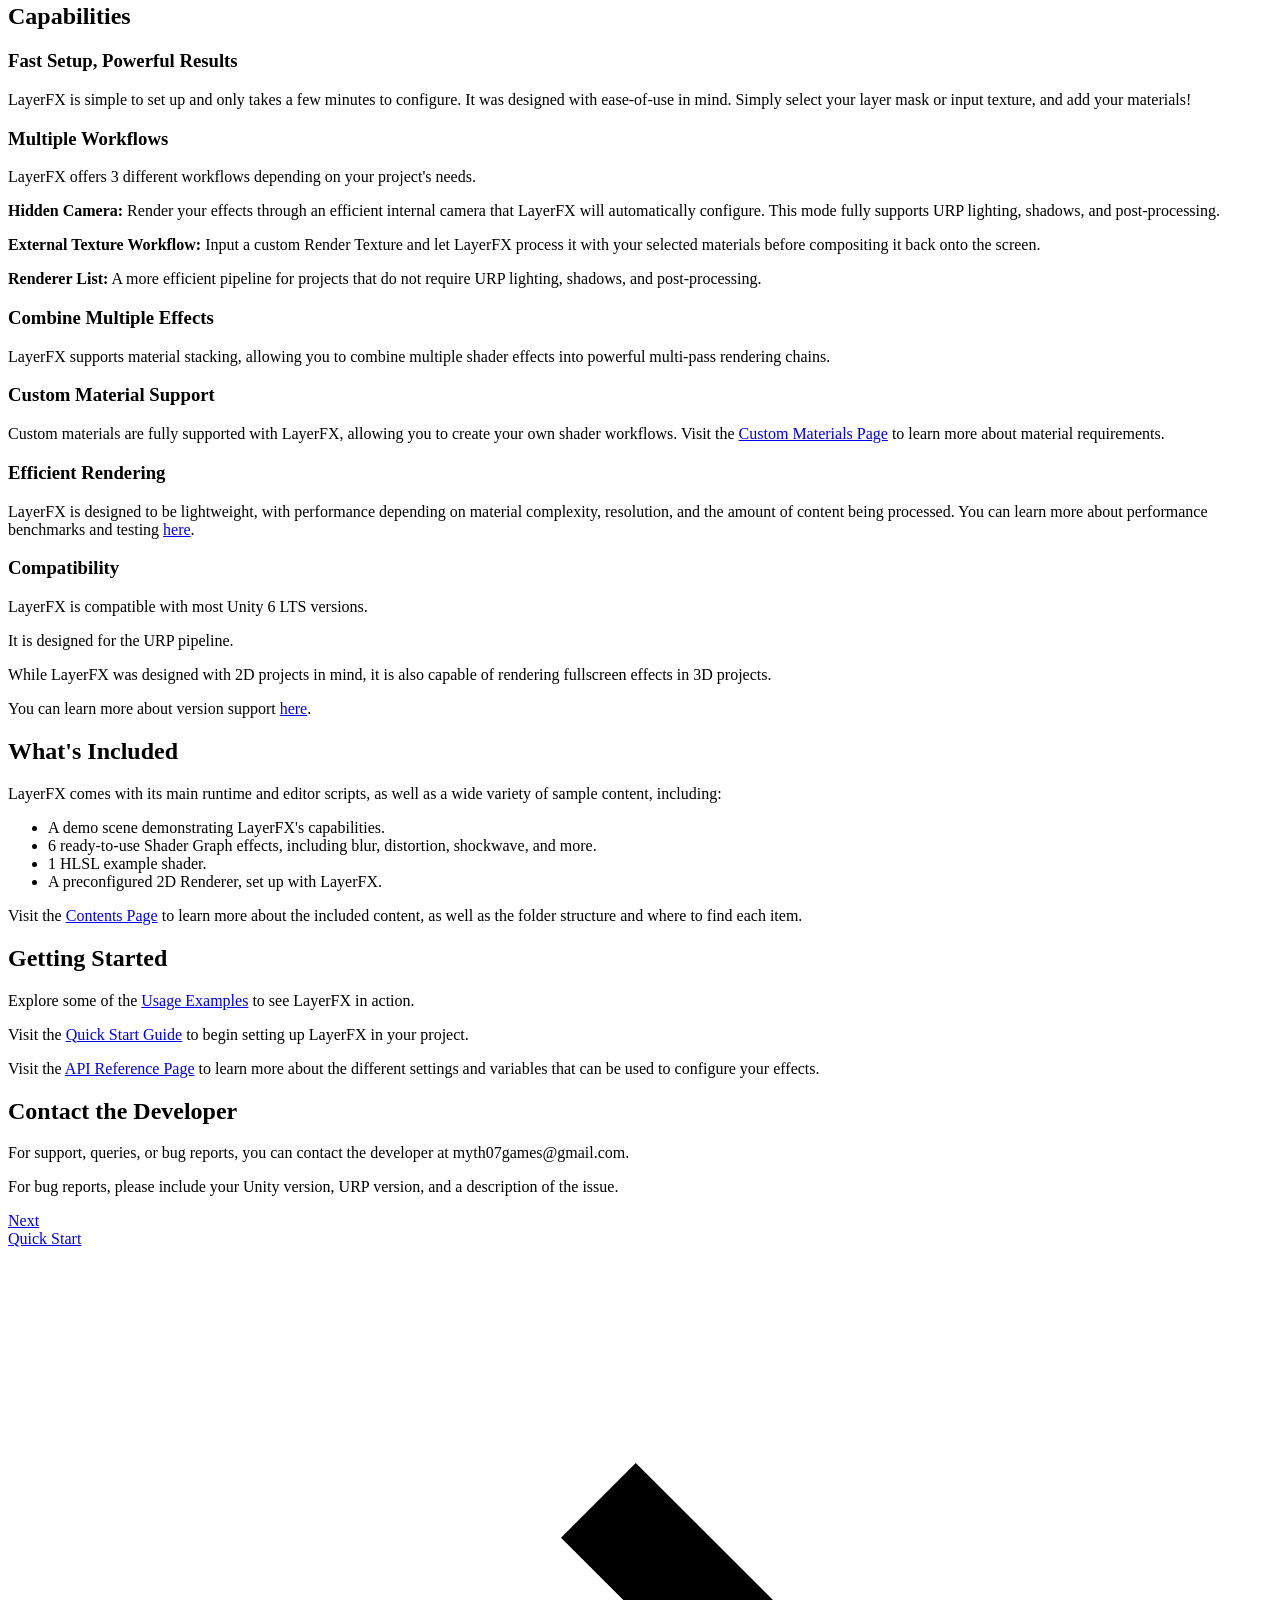
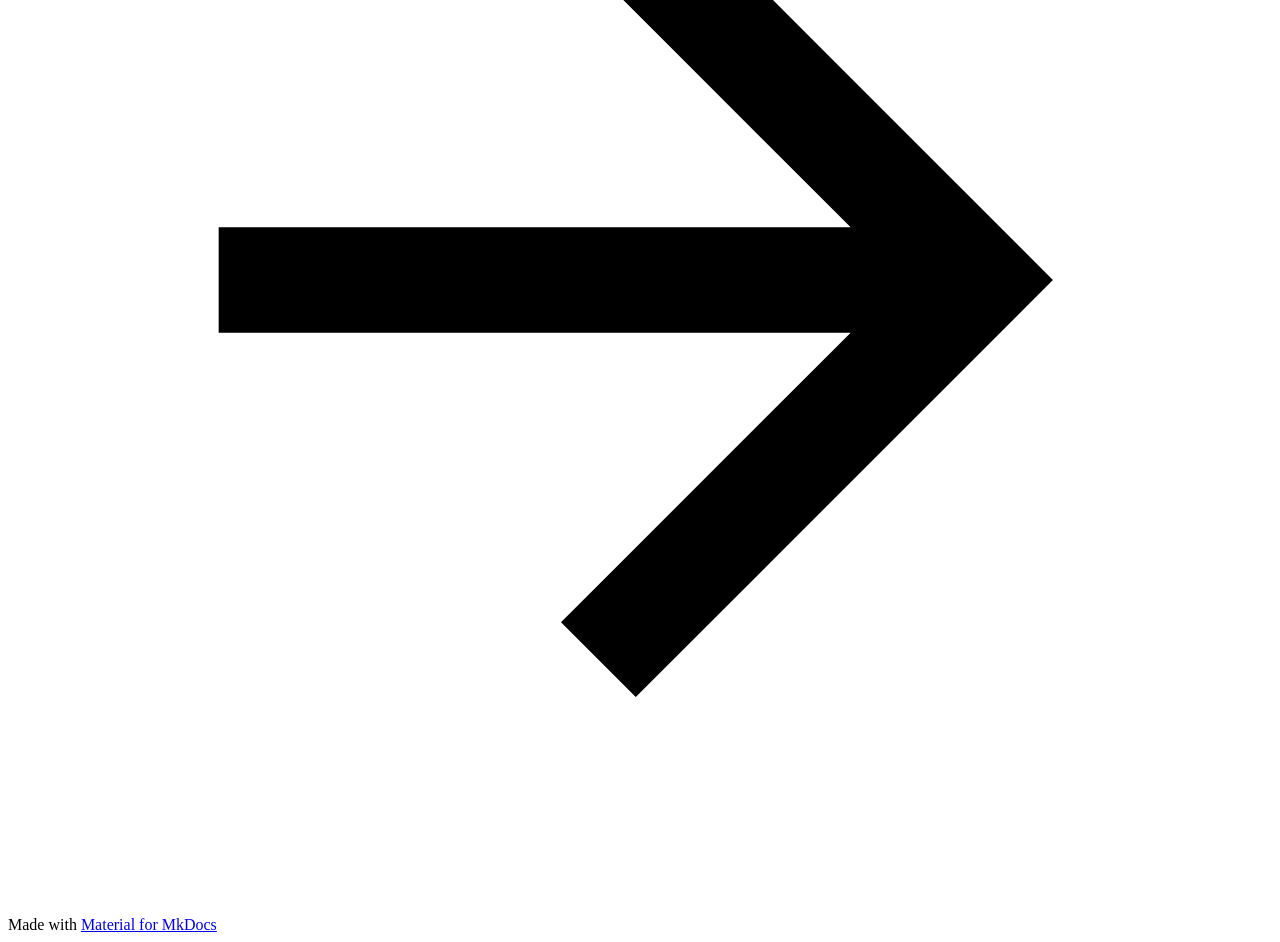
==== commit e2a50d4c: "Deployed 9167ba1 with MkDocs version: 1.6.1" ====
--- a/index.html
+++ b/index.html
@@ -1196,10 +1196,6 @@
 
   <a href="quick-start-guide" class="md-button">
     Quick Start
-  </a>
-
-  <a href="https://assetstore.unity.com/" class="md-button">
-    Unity Asset Store
   </a>
 </div>
 
